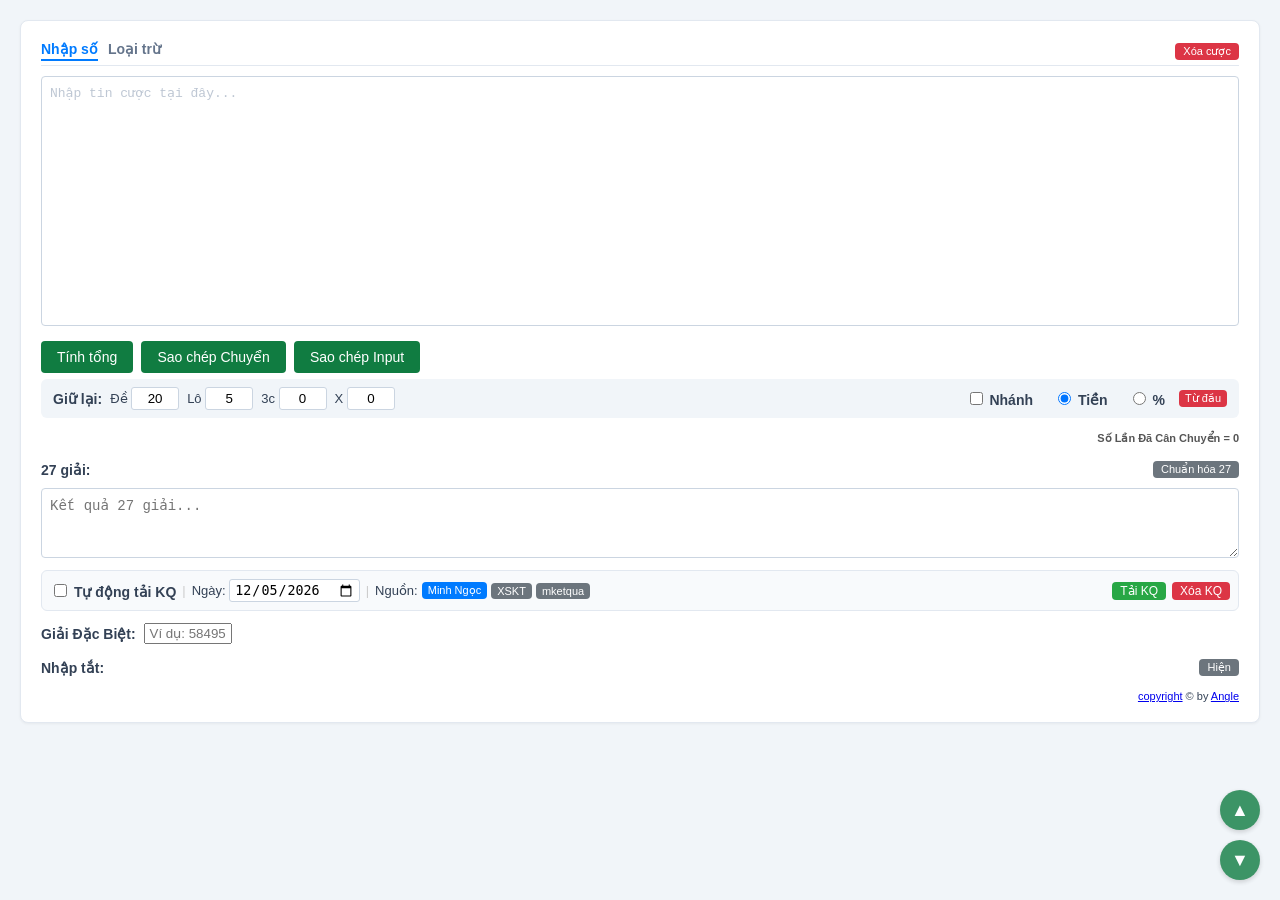
==== index2.html @ 7d64c6e9 "Add files via upload" ====
<!DOCTYPE html>
<html lang="vi">

<head>
  <meta charset="UTF-8">
  <title>☆ Z8™ ☆</title>
  <meta http-equiv="Content-Type" content="text/html; charset=utf-8">
<style>
:root {
  --primary-color: #107c41; /* Excel green */
  --primary-hover: #0b5a2f;
  --danger-color: #dc2626;
  --warning-color: #d97706;
  --success-color: #15803d;
  --bg-color: #f1f5f9;
  --card-bg: #ffffff;
  --border-color: #cbd5e1;
  --text-main: #334155;
  --text-muted: #64748b;
  --shadow: 0 1px 3px rgba(0,0,0,0.05), 0 1px 2px rgba(0,0,0,0.02);
  --card-border: 1px solid #e2e8f0;
}

@media (prefers-color-scheme: dark) {
  :root {
    --bg-color: #0f172a;
    --card-bg: #1e293b;
    --border-color: #334155;
    --text-main: #cbd5e1;
    --text-muted: #94a3b8;
    --primary-color: #22c55e;
    --primary-hover: #16a34a;
    --card-border: 1px solid #334155;
  }
}

button:disabled {
  opacity: 0.4 !important;
  cursor: not-allowed !important;
  pointer-events: none !important;
}

body {
  font-family: -apple-system, BlinkMacSystemFont, "Segoe UI", Roboto, "Helvetica Neue", Arial, sans-serif;
  background-color: var(--bg-color);
  color: var(--text-main);
  margin: 0;
  padding: 10px;
  transition: background-color 0.3s, color 0.3s;
}

@media (prefers-color-scheme: dark) {
  .left-column {
    background: var(--card-bg) !important;
    border-color: var(--border-color) !important;
  }
  .control-row {
    background: #1e293b !important;
    border-color: var(--border-color) !important;
  }
  .crawler-controls {
    background: #1e293b !important;
    border-color: var(--border-color) !important;
  }
  .results-top, .result-section, .bottom-layout {
    background: var(--card-bg) !important;
    border-color: var(--border-color) !important;
  }
  .results-top h3, .result-section h3, .modal-header, .modal-footer, .config-tabs {
    border-bottom-color: var(--border-color) !important;
    border-top-color: var(--border-color) !important;
  }
  th {
    background-color: #334155 !important;
    color: #cbd5e1 !important;
  }
  textarea, #numbers, #excludeInput, #excludeSummaryDisplay {
    background-color: #0f172a !important;
    color: #cbd5e1 !important;
    border-color: var(--border-color) !important;
  }
  .modal-content {
    background-color: var(--card-bg) !important;
    border-color: var(--border-color) !important;
  }
}

/* Mobile Tab buttons */
.mobile-nav-tabs {
  display: none;
  background: var(--card-bg);
  border: var(--card-border);
  border-radius: 8px;
  margin-bottom: 12px;
  overflow: hidden;
  box-shadow: var(--shadow);
}
.mobile-tab-btn {
  flex: 1;
  padding: 12px 6px;
  font-size: 13px;
  font-weight: bold;
  background: transparent;
  color: var(--text-muted);
  border: none;
  border-bottom: 2px solid transparent;
  border-radius: 0;
  cursor: pointer;
  transition: all 0.2s;
  text-align: center;
}
.mobile-tab-btn.active {
  color: var(--primary-color);
  border-bottom-color: var(--primary-color);
  background-color: rgba(16, 124, 65, 0.05);
}

@media (max-width: 1023px) {
  .mobile-nav-tabs {
    display: flex;
  }
  .main-layout {
    flex-direction: column;
    gap: 12px;
  }
  .left-column.hidden, .right-column.hidden {
    display: none !important;
  }
  .left-column, .right-column {
    display: flex !important;
    width: 100% !important;
    box-sizing: border-box;
  }
  .results-grid {
    grid-template-columns: 1fr !important;
  }
}
@media (min-width: 1024px) {
  .left-column, .right-column {
    display: flex !important;
  }
}

.app-container {
  max-width: 1250px;
  margin: 0 auto;
  padding: 10px;
  display: flex;
  flex-direction: column;
  gap: 20px;
}

.main-layout {
  display: flex;
  flex-direction: row;
  gap: 20px;
}

.left-column {
  flex: 1;
  display: flex;
  flex-direction: column;
  gap: 15px;
  background: var(--card-bg);
  padding: 20px;
  border-radius: 8px;
  border: 1px solid #e2e8f0;
  box-shadow: 0 1px 3px rgba(0,0,0,0.05);
}

.right-column {
  flex: 1.2;
  display: flex;
  flex-direction: column;
  gap: 15px;
}

.input-section {
  display: flex;
  flex-direction: column;
  gap: 6px;
}

.input-section label {
  font-weight: 600;
  font-size: 14px;
}

textarea {
  width: 100%;
  box-sizing: border-box;
  font-family: "Courier New", Courier, monospace;
  font-size: 14px;
  padding: 8px;
  border: 1px solid var(--border-color);
  border-radius: 4px;
  resize: vertical;
}

#numbers {
  height: 250px;
}

#shortcuts {
  height: 90px;
}

#twentySevenNumbers {
  height: 70px;
}

.button-group {
  display: flex;
  flex-wrap: wrap;
  gap: 8px;
}

button {
  background-color: var(--primary-color);
  color: #fff;
  border: none;
  padding: 8px 16px;
  font-size: 14px;
  font-weight: 500;
  border-radius: 4px;
  cursor: pointer;
  transition: background-color 0.2s;
}

button:hover {
  background-color: var(--primary-hover);
}

.control-row {
  display: flex;
  align-items: center;
  flex-wrap: wrap;
  gap: 8px;
  font-size: 13px;
  background: #f1f5f9;
  padding: 8px 12px;
  border-radius: 6px;
}

.control-row input[type="text"] {
  width: 40px;
  text-align: center;
  padding: 3px;
  border: 1px solid var(--border-color);
  border-radius: 3px;
}

.crawler-controls {
  display: flex;
  align-items: center;
  flex-wrap: wrap;
  gap: 8px;
  font-size: 13px;
  background: #f8fafc;
  padding: 8px;
  border: 1px solid #e2e8f0;
  border-radius: 6px;
  margin-top: 6px;
  width: 100%;
  box-sizing: border-box;
}

.crawler-controls select, .crawler-controls input[type="date"] {
  padding: 2px 4px;
  border: 1px solid var(--border-color);
  border-radius: 3px;
}

.results-top {
  background: var(--card-bg);
  border-radius: 8px;
  border: 1px solid #e2e8f0;
  box-shadow: 0 1px 3px rgba(0,0,0,0.05);
  padding: 15px 20px;
}

.results-top h3 {
  margin-top: 0;
  margin-bottom: 8px;
  font-size: 15px;
  border-bottom: 1px solid #e2e8f0;
  padding-bottom: 4px;
}

.results-grid {
  display: grid;
  grid-template-columns: repeat(3, 1fr);
  gap: 15px;
  align-items: start;
}

.result-section {
  background: var(--card-bg);
  border-radius: 8px;
  border: 1px solid #e2e8f0;
  box-shadow: 0 1px 3px rgba(0,0,0,0.05);
  padding: 15px;
  height: auto;
  display: flex;
  flex-direction: column;
}

.result-section h3 {
  margin-top: 0;
  margin-bottom: 8px;
  font-size: 15px;
  border-bottom: 1px solid #e2e8f0;
  padding-bottom: 4px;
}

.details-list {
  list-style: none;
  padding: 0;
  margin: 0;
  font-size: 13px;
  max-height: 400px;
  overflow-y: auto;
}

.details-list li {
  padding: 4px 0;
  border-bottom: 1px dotted #e2e8f0;
}

.bottom-layout {
  background: var(--card-bg);
  border-radius: 8px;
  border: 1px solid #e2e8f0;
  box-shadow: 0 1px 3px rgba(0,0,0,0.05);
  padding: 20px;
  display: flex;
  flex-direction: column;
  align-items: center;
  gap: 12px;
}

table {
  border-collapse: collapse;
  width: 100%;
  max-width: 650px;
  font-size: 14px;
}

th, td {
  border: 1px solid #cbd5e1;
  padding: 6px 10px;
  text-align: center;
}

th {
  background-color: #f1f5f9;
  font-weight: 600;
}

td input[type="text"] {
  width: 70px;
  text-align: center;
  padding: 3px;
  border: 1px solid var(--border-color);
  border-radius: 3px;
}

.matching-number {
  color: var(--danger-color) !important;
  font-weight: bold !important;
}

.hidden {
  display: none !important;
}
#numbers:empty:before {
  content: "Nhập tin cược tại đây...";
  color: #94a3b8;
  opacity: 0.6;
  white-space: pre-wrap;
}
#excludeInput:empty:before {
  content: "Ví dụ nhập loại trừ:\AĐề 56, dau2\ALô 54,12\A3c 564.231";
  color: #f43f5e;
  opacity: 0.6;
  white-space: pre-wrap;
}
.highlight-green {
  color: #16a34a !important;
  font-weight: bold !important;
  background-color: #f0fdf4 !important;
  padding: 0 4px;
  border-radius: 4px;
  border: 1px solid #bbf7d0;
}

/* Modal configuration */
.modal {
  position: fixed;
  z-index: 100;
  left: 0;
  top: 0;
  width: 100%;
  height: 100%;
  background-color: rgba(0,0,0,0.4);
  display: flex;
  align-items: center;
  justify-content: center;
}

.modal-content {
  background-color: #fff;
  padding: 20px;
  border-radius: 8px;
  box-shadow: 0 10px 25px rgba(0,0,0,0.1);
  width: 90%;
  max-width: 550px;
  display: flex;
  flex-direction: column;
}

.modal-header {
  display: flex;
  justify-content: space-between;
  align-items: center;
  border-bottom: 1px solid #e2e8f0;
  padding-bottom: 10px;
  margin-bottom: 15px;
}

.modal-footer {
  border-top: 1px solid #e2e8f0;
  padding-top: 10px;
  margin-top: 15px;
  display: flex;
  justify-content: flex-end;
}

.config-tabs {
  display: flex;
  border-bottom: 1px solid #e2e8f0;
  margin-bottom: 15px;
}

.config-tab {
  flex: 1;
  padding: 10px;
  text-align: center;
  cursor: pointer;
  font-weight: 600;
  border-bottom: 2px solid transparent;
  color: var(--text-muted);
}

.config-tab.active {
  border-bottom-color: var(--primary-color);
  color: var(--primary-color);
}

.config-grid {
  display: grid;
  grid-template-columns: 1fr 1fr;
  gap: 15px;
}

.config-section {
  background: #f8fafc;
  padding: 12px;
  border: 1px solid #e2e8f0;
  border-radius: 6px;
}

.config-section h4 {
  margin-top: 0;
  margin-bottom: 10px;
  border-bottom: 1px solid #e2e8f0;
  padding-bottom: 4px;
  font-size: 14px;
}

.config-row {
  display: flex;
  justify-content: space-between;
  align-items: center;
  margin-bottom: 8px;
}

.config-row label {
  font-size: 12px;
}

.config-row input {
  width: 60px;
  text-align: center;
  padding: 3px;
  border: 1px solid var(--border-color);
  border-radius: 3px;
}

@media (max-width: 950px) {
  .main-layout {
    flex-direction: column;
  }
  .results-grid {
    grid-template-columns: 1fr;
  }
  .result-section {
    min-height: auto;
  }
}
.scroll-btn-container {
  position: fixed;
  bottom: 20px;
  right: 20px;
  display: flex;
  flex-direction: column;
  gap: 10px;
  z-index: 99;
}

.scroll-btn {
  width: 40px;
  height: 40px;
  border-radius: 50%;
  background-color: var(--primary-color);
  color: white;
  border: none;
  font-size: 18px;
  font-weight: bold;
  cursor: pointer;
  box-shadow: 0 2px 5px rgba(0,0,0,0.2);
  display: flex;
  align-items: center;
  justify-content: center;
  opacity: 0.8;
  transition: opacity 0.2s;
}

.scroll-btn:hover {
  opacity: 1;
  background-color: var(--primary-hover);
}
</style>
  
</head>

<body>
  <div class="app-container">
    <!-- Mobile Tab Navigation (Only visible on screens < 1024px) -->
    <div class="mobile-nav-tabs">
      <button type="button" id="mobileTabBtnInput" class="mobile-tab-btn active">
        📝 Nhập liệu & KQXS
      </button>
      <button type="button" id="mobileTabBtnReport" class="mobile-tab-btn">
        📊 Kết quả & Báo cáo
      </button>
    </div>

    <div class="main-layout">
      <!-- Cột bên trái: Nhập liệu và cấu hình -->
      <div class="left-column" id="leftColumn">
        <div class="input-section">
          <div style="display: flex; justify-content: space-between; align-items: center; margin-bottom: 4px; border-bottom: 1px solid #e2e8f0; padding-bottom: 4px; select-none;">
            <div style="display: flex; gap: 10px;">
              <span id="tabInputMain" style="font-weight: 600; font-size: 14px; cursor: pointer; border-bottom: 2px solid #007bff; color: #007bff; padding-bottom: 2px;">Nhập số</span>
              <span id="tabInputExclude" style="font-weight: 600; font-size: 14px; cursor: pointer; border-bottom: 2px solid transparent; color: #64748b; padding-bottom: 2px;">Loại trừ</span>
            </div>
            <button id="btnClearBetInput" style="background-color: #dc3545; color: white; padding: 2px 8px; font-size: 11px; border: none; border-radius: 4px; cursor: pointer; transition: background 0.2s;">Xóa cược</button>
          </div>
          <div 
            id="numbers" 
            contenteditable="true" 
            style="width: 100%; min-height: 140px; max-height: 250px; box-sizing: border-box; font-family: 'Courier New', Courier, monospace; font-size: 13px; padding: 8px; border: 1px solid #cbd5e1; background-color: #ffffff; border-radius: 4px; overflow-y: auto; white-space: pre-wrap; word-break: break-all; outline: none;"
          ></div>
          


          <div id="excludeContainer" class="hidden" style="display: flex; gap: 8px; width: 100%;">
            <div 
              id="excludeInput" 
              contenteditable="true"
              style="flex: 1 1 50%; min-width: 0; height: 250px; box-sizing: border-box; font-family: 'Courier New', Courier, monospace; font-size: 13px; padding: 8px; border: 1px solid #fca5a5; background-color: #fff1f2; border-radius: 4px; overflow-y: auto; whitespace-pre-wrap; word-break: break-all; outline: none;"
            ></div>
            <div 
              id="excludeSummaryDisplay" 
              style="flex: 1 1 50%; min-width: 0; height: 250px; box-sizing: border-box; font-family: -apple-system, BlinkMacSystemFont, 'Segoe UI', Roboto, sans-serif; font-size: 12px; padding: 8px; border: 1px solid #fecdd3; background-color: #ffffff; border-radius: 4px; overflow-y: auto;"
            >
              <!-- Dynamically populated excluded summary by category -->
            </div>
          </div>
        </div>

        <div class="input-section">
          <div class="button-group">
            <button id="calculateButton">Tính tổng</button>
            <button id="copyButton">Sao chép Chuyển</button>
            <button id="copyInputListButton">Sao chép Input</button>
          </div>
          <div class="control-row">
            <label style="font-weight: bold;">Giữ lại: </label>
            <span>Đề <input type="text" id="retainDe" value="20" inputmode="decimal"></span>
            <span>Lô <input type="text" id="retainLo" value="5" inputmode="decimal"></span>
            <span>3c <input type="text" id="retain3c" value="0" inputmode="decimal"></span>
            <span>X <input type="text" id="retainX" value="0" inputmode="decimal"></span>
            <span class="hidden">3cL <input type="text" id="retain3cL" value="0" inputmode="decimal"></span>
            <div style="margin-left: auto; display: flex; align-items: center; gap: 8px;">
              <label style="padding: 2px 6px; cursor: pointer; font-weight: bold;"><input type="checkbox" id="retainUseBranch"> <span id="retainBranchCheckboxLabel">Nhánh</span></label>
              <label style="padding: 2px 6px; cursor: pointer;"><input type="radio" name="retainType" id="retainTypeMoney" value="money" checked> Tiền</label>
              <label style="padding: 2px 6px; cursor: pointer;"><input type="radio" name="retainType" id="retainTypePercentage" value="percentage"> %</label>
              <button id="btnResetBalance" style="padding: 2px 6px; font-size: 11px; background-color: #dc3545; color: white;">Từ đầu</button>
            </div>
          </div>
          <div class="control-row" id="retainBranchInputsContainer" style="display: none; border-top: 1px dashed #ccc; padding-top: 4px; margin-top: 4px;">
            <label style="font-weight: bold; color: #b45309;">Nhánh: </label>
            <span><span id="lblBranchDe">Nh.Đ</span> <input type="text" id="retainBranchDe" value="0" inputmode="decimal" style="width: 55px; text-align: center;"></span>
            <span><span id="lblBranchLo">Nh.L</span> <input type="text" id="retainBranchLo" value="0" inputmode="decimal" style="width: 55px; text-align: center;"></span>
            <span><span id="lblBranch3c">Nh.3c</span> <input type="text" id="retainBranch3c" value="0" inputmode="decimal" style="width: 55px; text-align: center;"></span>
            <span><span id="lblBranchX">Nh.X</span> <input type="text" id="retainBranchX" value="0" inputmode="decimal" style="width: 55px; text-align: center;"></span>
            <span class="hidden"><span id="lblBranch3cL">Nh.3cL</span> <input type="text" id="retainBranch3cL" value="0" inputmode="decimal" style="width: 55px; text-align: center;"></span>
          </div>
          <div style="margin-top: 4px; text-align: right;">
            <span id="balanceCounterLabel" style="font-size: 11px; font-weight: bold; color: #555;">Số Lần Đã Cân Chuyển = 0</span>
          </div>
        </div>
        
        <div class="input-section">
          <div style="display: flex; justify-content: space-between; align-items: center; margin-bottom: 4px;">
            <label for="twentySevenNumbers" style="font-weight: 600; font-size: 14px;">27 giải:</label>
            <button id="normalizeButton" style="background-color: #6c757d; color: white; padding: 2px 8px; font-size: 11px; border: none; border-radius: 4px; cursor: pointer; transition: background 0.2s;">Chuẩn hóa 27</button>
          </div>
          <textarea id="twentySevenNumbers" rows="3" placeholder="Kết quả 27 giải..."></textarea>
          <div class="crawler-controls" style="display: flex; align-items: center; gap: 6px; flex-wrap: wrap;">
            <label><input type="checkbox" id="autoFetchToggle"> Tự động tải KQ</label>
            <span style="color: #ccc;">|</span>
            <span>Ngày: <input type="date" id="resultDateInput"></span>
            <span style="color: #ccc;">|</span>
            <span style="display: inline-flex; align-items: center; gap: 4px;">
              Nguồn: 
              <button type="button" id="btnSourceMinhNgoc" style="padding: 2px 6px; font-size: 11px; border: none; border-radius: 4px; color: white; cursor: pointer;">Minh Ngọc</button>
              <button type="button" id="btnSourceXSKT" style="padding: 2px 6px; font-size: 11px; border: none; border-radius: 4px; color: white; cursor: pointer;">XSKT</button>
              <button type="button" id="btnSourceMKetqua" style="padding: 2px 6px; font-size: 11px; border: none; border-radius: 4px; color: white; cursor: pointer;">mketqua</button>
              <select id="crawlerSource" class="hidden">
                <option value="minhngoc">Minh Ngọc</option>
                <option value="xskt">XSKT.com.vn</option>
                <option value="mketqua">mketqua.net</option>
              </select>
            </span>
            <button id="btnFetchResults" style="padding: 2px 8px; font-size: 12px; margin-left: auto; background-color: #28a745; color: white; border: none; border-radius: 4px; cursor: pointer;">Tải KQ</button>
            <button type="button" id="btnClearResults" style="padding: 2px 8px; font-size: 12px; background-color: #dc3545; color: white; border: none; border-radius: 4px; cursor: pointer;">Xóa KQ</button>
            <span id="autoResultStatus" style="font-size: 11px; font-weight: bold; display: none;"></span>
          </div>
          <div style="margin-top: 6px; display: flex; align-items: center; gap: 8px; font-size: 13px;">
            <label for="specialPrizeInput" style="font-weight: bold;">Giải Đặc Biệt: </label>
            <input type="text" id="specialPrizeInput" style="width: 80px; text-align: center;" placeholder="Ví dụ: 58495">
          </div>
          <div id="twoDigitBoardContainer" class="hidden" style="margin-top: 10px;">
            <label id="lbl27Giai" style="font-size: 12px; font-weight: bold; display: block; margin-bottom: 4px;"></label>
            <div id="twoDigitBoard" style="display: flex; flex-wrap: wrap; gap: 4px; padding: 8px; background: #f8fafc; border: 1px solid #e2e8f0; border-radius: 4px;"></div>
          </div>
        </div>

        <div class="input-section">
          <div style="display: flex; justify-content: space-between; align-items: center; margin-bottom: 4px;">
            <label style="font-weight: 600; font-size: 14px;"><a href="nhaptat.html" style="color: inherit; text-decoration: none;">Nhập tắt:</a></label>
            <button id="btnToggleShortcuts" style="padding: 2px 8px; font-size: 11px; background-color: #6c757d; color: white; border: none; border-radius: 4px; cursor: pointer; transition: background 0.2s;">Hiện</button>
          </div>
          <textarea name="shortcuts" rows="3" id="shortcuts" class="hidden" placeholder="Cấu hình phím tắt..."></textarea>
          <p style="font-size: 11px; margin: 4px 0 0 0; text-align: right;"><a href="dothuong.html">copyright</a> © by <a href="ex.html">Angle</a></p>
        </div>
      </div>

      <!-- Cột bên phải: Hiển thị kết quả tính toán -->
      <div class="right-column" id="rightColumn">
        <div class="results-grid">
          <!-- Kết quả Card -->
          <div class="result-section">
            <h3 onclick="toggleCardDetail('result')" style="cursor: pointer; display: flex; align-items: center; justify-content: space-between; margin-top: 0; font-size: 15px; border-bottom: 1px solid #e2e8f0; padding-bottom: 4px; user-select: none;">
              <span>Kết quả:</span>
              <button id="toggleBtn-result" style="padding: 2px 6px; font-size: 11px; background: #6c757d; border: none; border-radius: 3px; color: white;">Ẩn</button>
            </h3>
            <div style="font-size: 12px; margin-bottom: 8px;">
              <div id="numResults" style="background: #f8fafc; border: 1px solid #e2e8f0; border-radius: 4px; padding: 6px; margin-bottom: 4px;">
                <div style="color: #94a3b8; font-size: 12px; font-weight: 600;">0 con</div>
              </div>
              <div style="background: #f8fafc; border: 1px solid #e2e8f0; border-radius: 4px; padding: 6px; display: flex; justify-content: space-between;">
                <strong>Tổng:</strong> <span id="totalSum" class="red-text" style="font-weight: bold;">0</span>
              </div>
            </div>
            <div id="wrapper-result" style="max-height: 340px; overflow-y: auto; display: none;">
              <div id="result" style="font-size: 13px;"></div>
            </div>
          </div>
          
          <!-- Chuyển Card -->
          <div class="result-section">
            <h3 onclick="toggleCardDetail('modifiedResult')" style="cursor: pointer; display: flex; align-items: center; justify-content: space-between; margin-top: 0; font-size: 15px; border-bottom: 1px solid #e2e8f0; padding-bottom: 4px; user-select: none;">
              <span id="transferHeaderTitle">Chuyển 1:</span>
              <button id="toggleBtn-modifiedResult" style="padding: 2px 6px; font-size: 11px; background: #6c757d; border: none; border-radius: 3px; color: white;">Ẩn</button>
            </h3>
            <div style="font-size: 12px; margin-bottom: 8px;">
              <div id="modifiedNumResults" style="background: #f8fafc; border: 1px solid #e2e8f0; border-radius: 4px; padding: 6px; margin-bottom: 4px;">
                <div style="color: #94a3b8; font-size: 12px; font-weight: 600;">0 con</div>
              </div>
              <div style="background: #f8fafc; border: 1px solid #e2e8f0; border-radius: 4px; padding: 6px; display: flex; justify-content: space-between;">
                <strong>Tổng:</strong> <span id="modifiedTotalSum" class="red-text" style="font-weight: bold;">0</span>
              </div>
            </div>
            <div id="transferStepsContainer" style="margin-bottom: 10px; display: none;">
              <div id="transferStepsTabHeaders" style="display: flex; flex-wrap: wrap; gap: 6px; margin-bottom: 8px;"></div>
              <div id="transferStepsTabContent" style="font-size: 11.5px; background-color: #f8fafc; padding: 6px; border: 1px solid #cbd5e1; border-radius: 4px; height: 220px; overflow-y: auto; font-family: sans-serif; line-height: 1.4; box-sizing: border-box; user-select: text; -webkit-user-select: text; word-break: break-all;"></div>
            </div>
            <div id="wrapper-modifiedResult" style="max-height: 340px; overflow-y: auto; display: none;">
              <div id="modifiedResult" style="font-size: 13px;"></div>
              <div id="totalSum3" style="font-size: 11px; margin-top: 8px; color: #666;"></div>
            </div>
          </div>

          <!-- Chi tiết Card -->
          <div class="result-section">
            <h3 onclick="toggleCardDetail('inputList')" style="cursor: pointer; display: flex; align-items: center; justify-content: space-between; margin-top: 0; font-size: 15px; border-bottom: 1px solid #e2e8f0; padding-bottom: 4px; user-select: none;">
              <span>Chi tiết:</span>
              <button id="toggleBtn-inputList" style="padding: 2px 6px; font-size: 11px; background: #6c757d; border: none; border-radius: 3px; color: white;">Ẩn</button>
            </h3>
            <div style="font-size: 12px; margin-bottom: 8px;">
              <div id="inputListCount" style="background: #f8fafc; border: 1px solid #e2e8f0; border-radius: 4px; padding: 6px; margin-bottom: 4px;">
                <div style="color: #94a3b8; font-size: 12px; font-weight: 600;">0 con</div>
              </div>
              <div style="background: #f8fafc; border: 1px solid #e2e8f0; border-radius: 4px; padding: 6px; display: flex; justify-content: space-between;">
                <strong>Tổng:</strong> <span id="inputTotalSum" class="red-text" style="font-weight: bold;">0</span>
              </div>
            </div>
            <div id="wrapper-inputList" style="max-height: 340px; overflow-y: auto; display: none;">
              <ul id="inputList" class="details-list"></ul>
            </div>
          </div>
        </div>
    <!-- Phần báo cáo ở dưới cùng -->
    <div class="bottom-layout">
      <div style="font-size: 14px; user-select: none; display: flex; align-items: center; justify-content: space-between; width: 100%; max-width: 650px; margin-bottom: 8px; flex-wrap: wrap; gap: 8px;">
        <div style="display: flex; align-items: center; gap: 6px;">

          <button id="tabThau" style="padding: 4px 12px; font-weight: bold; border-radius: 4px;">📊 Thầu</button>
          <button id="tabChuyen" style="padding: 4px 12px; border-radius: 4px;">🔄 Chuyển</button>
          <button id="tabGiulai" style="padding: 4px 12px; border-radius: 4px;">🔒 Giữ lại</button>
        </div>
        <div style="display: flex; align-items: center; gap: 6px;">
          <button id="btnCopyTextReport" style="padding: 4px 12px; background-color: #28a745; color: white; border: none; border-radius: 4px; font-size: 13px; cursor: pointer;">📋 Copy báo cáo</button>

          <button id="btnPriceConfig" style="padding: 4px 12px; background-color: #007bff; color: white; border: none; border-radius: 4px; font-size: 13px; cursor: pointer;">⚙️ Cấu hình giá</button>
        </div>
      </div>
    <table width="611" border="1">
      <tr>
      <td width="77" align="center">&nbsp;</td>
      <td width="103">Cược</td>
      <td width="115">Tiền</td>
      <td width="113">Tiền Trúng</td>
      <td width="169">Trúng</td>
    </tr>
    <tr>
      <td height="27" align="center"><p>Đ</p></td>
      <td><input type="text" id="input1" value="0" onfocus="clearDefaultValue(this)" onblur="restoreDefaultValue(this)"  oninput="calculateResult(1)" /></td>
      <td><span id="result1"></span></td>
      <td><span id="bonusResult1"></span></td>
      <td><input type="text" id="bonus1" value="0" onfocus="clearDefaultValue(this)" onblur="restoreDefaultValue(this)"  oninput="calculateResult(1)" /></td>
    </tr>
    <tr>
      <td align="center">L</td>
      <td><input type="text" id="input2" value="0" onfocus="clearDefaultValue(this)" onblur="restoreDefaultValue(this)"   oninput="calculateResult(2)" /></td>
      <td><span id="result2"></span></td>
      <td><span id="bonusResult2"></span></td>
      <td><input type="text" id="bonus2" value="0" onfocus="clearDefaultValue(this)" onblur="restoreDefaultValue(this)"  oninput="calculateResult(2)" /></td>
    </tr>
    <tr>
      <td align="center">X</td>
      <td><input type="text" id="input3" value="0" onfocus="clearDefaultValue(this)" onblur="restoreDefaultValue(this)"  oninput="calculateResult(3)" /></td>
      <td><span id="result3"></span></td>
      <td><span id="bonusResult3"></span></td>
      <td><input type="text" id="bonus3" value="0" onfocus="clearDefaultValue(this)" onblur="restoreDefaultValue(this)"  oninput="calculateResult(3)" /></td>
    </tr>
    <tr>
      <td align="center">C</td>
      <td><input type="text" id="input4" value="0" onfocus="clearDefaultValue(this)" onblur="restoreDefaultValue(this)"  oninput="calculateResult(4)" /></td>
      <td><span id="result4"></span></td>
      <td><span id="bonusResult4"></span></td>
      <td><input type="text" id="bonus4" value="0" onfocus="clearDefaultValue(this)" onblur="restoreDefaultValue(this)"  oninput="calculateResult(4)" /></td>
    </tr>
    <tr>
      <td align="center">Thầu</td>
      <td>&nbsp;</td>
      <td><span id="total"></span></td>
      <td><span id="bonusTotal"></span></td>
      <td>&nbsp;</td>
    </tr>
    <tr>
      <td align="center">Tổng thanh toán</td>
      <td>&nbsp;</td>
      <td colspan="2"><span id="finalResult"></span></td>
      <td>&nbsp;</td>
    </tr>
  </table>

  <p>&nbsp;</p>
  <div style="display: flex; gap: 15px; align-items: center; justify-content: flex-start; margin-bottom: 10px;">
    <div style="display: flex; align-items: center; gap: 4px;">
      <label for="percentage1" style="font-weight: bold;">Đ:</label>
      <input type="text" id="percentage1" value="0" style="width: 60px; text-align: center; border: 1px solid #cbd5e1; border-radius: 4px; padding: 4px;" onfocus="clearDefaultValue(this)" onblur="restoreDefaultValue(this)" oninput="calculateResult(1)" />
    </div>
    <div style="display: flex; align-items: center; gap: 4px;">
      <label for="percentage2" style="font-weight: bold;">L:</label>
      <input type="text" id="percentage2" value="0" style="width: 60px; text-align: center; border: 1px solid #cbd5e1; border-radius: 4px; padding: 4px;" onfocus="clearDefaultValue(this)" onblur="restoreDefaultValue(this)"  oninput="calculateResult(2)" />
    </div>
    <div style="display: flex; align-items: center; gap: 4px;">
      <label for="percentage3" style="font-weight: bold;">X:</label>
      <input type="text" id="percentage3" value="0" style="width: 60px; text-align: center; border: 1px solid #cbd5e1; border-radius: 4px; padding: 4px;" onfocus="clearDefaultValue(this)" onblur="restoreDefaultValue(this)"  oninput="calculateResult(3)" />
    </div>
    <div style="display: flex; align-items: center; gap: 4px;">
      <label for="percentage4" style="font-weight: bold;">C:</label>
      <input type="text" id="percentage4" value="0" style="width: 60px; text-align: center; border: 1px solid #cbd5e1; border-radius: 4px; padding: 4px;" onfocus="clearDefaultValue(this)" onblur="restoreDefaultValue(this)"  oninput="calculateResult(4)" />
    </div>
  </div>
  </div>
  </div>
</div>
  <!-- Modal Cấu hình giá -->
  <div id="modalPriceConfig" class="modal hidden">
    <div class="modal-content">
      <div class="modal-header">
        <h3 style="margin: 0;">⚙️ Cấu Hình Giá & Hoa Hồng</h3>
        <span id="btnClosePriceConfig" style="cursor: pointer; font-size: 24px; font-weight: bold;">&times;</span>
      </div>
      <div class="config-tabs">
        <div id="configTabThau" class="config-tab active">📊 Cấu hình Thầu</div>
        <div id="configTabChuyen" class="config-tab">🔄 Cấu hình Chuyển</div>
      </div>
      <div style="text-align: right; margin-bottom: 10px;">
        <a href="#" id="btnResetRates" style="font-size: 12px; color: #007bff; text-decoration: none;">Khôi phục mặc định</a>
      </div>
      <div class="config-grid">
        <!-- Số Đề settings -->
        <div class="config-section">
          <h4>🔴 Số Đề</h4>
          <div class="config-row">
            <label>Giá gốc (%)</label>
            <input type="text" id="rateDeComm" value="82">
          </div>
          <div class="config-row">
            <label>Thưởng (1 ăn...)</label>
            <input type="text" id="rateDePayout" value="80">
          </div>
        </div>
        <!-- Đánh Lô settings -->
        <div class="config-section">
          <h4>🔵 Đánh Lô</h4>
          <div class="config-row">
            <label>Vốn 1 điểm (đ)</label>
            <input type="text" id="rateLoCost" value="2165">
          </div>
          <div class="config-row">
            <label>Thưởng 1 điểm (đ)</label>
            <input type="text" id="rateLoPayout" value="80">
          </div>
        </div>
        <!-- Lô Xiên settings -->
        <div class="config-section" style="grid-column: span 2;">
          <h4>🟢 Lô Xiên (Xiên 2, 3, 4)</h4>
          <div class="config-row" style="justify-content: flex-start; gap: 20px;">
            <label>Giá gốc (%)</label>
            <input type="text" id="rateXienComm" value="65">
          </div>
          <div style="display: flex; gap: 10px; margin-top: 10px;">
            <div style="flex: 1; text-align: center;">
              <span style="font-size: 10px; display: block;">Xiên 2</span>
              <input type="text" id="rateXien2Payout" value="11" style="width: 50px;">
            </div>
            <div style="flex: 1; text-align: center;">
              <span style="font-size: 10px; display: block;">Xiên 3</span>
              <input type="text" id="rateXien3Payout" value="45" style="width: 50px;">
            </div>
            <div style="flex: 1; text-align: center;">
              <span style="font-size: 10px; display: block;">Xiên 4</span>
              <input type="text" id="rateXien4Payout" value="140" style="width: 50px;">
            </div>
          </div>
        </div>
        <!-- 3 Càng settings -->
        <div class="config-section" style="grid-column: span 2;">
          <h4>🟣 Ba Càng Đề & Lô</h4>
          <div style="display: flex; gap: 15px; margin-bottom: 10px;">
            <div style="flex: 1; display: flex; justify-content: space-between; align-items: center;">
              <label style="font-size: 12px;">3C Đề Gốc (%)</label>
              <input type="text" id="rate3CComm" value="75" style="width: 60px;">
            </div>
            <div style="flex: 1; display: flex; justify-content: space-between; align-items: center;">
              <label style="font-size: 12px;">3C Đề (1 ăn...)</label>
              <input type="text" id="rate3CPayout" value="400" style="width: 60px;">
            </div>
          </div>
          <div style="display: flex; gap: 10px;">
            <div style="flex: 1; text-align: center;">
              <span style="font-size: 10px; display: block;">Áp Má</span>
              <input type="text" id="rate3CApMa" value="5" style="width: 50px;">
            </div>
            <div style="flex: 1; text-align: center; display: none;">
              <span style="font-size: 10px; display: block;">3C Lô Gốc (%)</span>
              <input type="text" id="rate3CLoCost" value="75" style="width: 50px;">
            </div>
            <div style="flex: 1; text-align: center; display: none;">
              <span style="font-size: 10px; display: block;">3C Lô (1 ăn...)</span>
              <input type="text" id="rate3CLoPayout" value="20" style="width: 50px;">
            </div>
          </div>
        </div>
      </div>
      <div class="modal-footer">
        <button id="btnClosePriceConfigBtn" style="padding: 6px 15px; cursor: pointer;">Xác nhận</button>
      </div>
    </div>
  </div>

  <script>
window.onerror = function(message, source, lineno, colno, error) {
  alert("LỖI JS: " + message + "\nTại: " + source + ":" + lineno + ":" + colno + "\nStack: " + (error ? error.stack : "N/A"));
  return false;
};

// Debounce utility
function debounce(func, wait) {
  let timeout;
  return function executedFunction(...args) {
    const later = () => {
      clearTimeout(timeout);
      func(...args);
    };
    clearTimeout(timeout);
    timeout = setTimeout(later, wait);
  };
}

// Debounced versions of heavy functions
const debouncedCalculateSum = debounce(() => calculateSum(), 300);
const debouncedSaveAppState = debounce(() => saveAppState(), 300);

// Phân giải viết tắt mặc định từ thau_lode.html / index.html
const shorthands = {
  "k": "00.11.22.33.44.55.66.77.88.99",
  "kl": "050.161.272.383.494",
  "apkep": "010.121.232.343.454.565.676.787.898",
  "kepam": "070.141.292.363.585",
  "t0": "00.19.28.37.46.55.64.73.82.91",
  "t1": "01.29.38.47.56.65.74.83.92.10",
  "t2": "02.11.20.39.48.57.66.75.84.93",
  "t3": "03.121.30.49.58.676.85.94",
  "t4": "04.13.22.31.40.59.68.77.86.95",
  "t5": "05.14.232.41.50.69.787.96",
  "t6": "06.15.24.33.42.51.60.79.88.97",
  "t7": "07.16.25.343.52.61.70.89.98",
  "t8": "08.17.26.35.44.53.62.71.80.99",
  "t9": "09.18.27.36.454.63.72.81.90",
  "cham0": "00.010.020.030.040.050.060.070.080.090",
  "cham1": "101.11.121.131.141.151.161.171.181.191",
  "cham2": "202.212.22.232.242.252.262.272.282.292",
  "cham3": "303.313.323.33.343.353.363.373.383.393",
  "cham4": "404.414.424.434.44.454.464.474.484.494",
  "cham5": "505.515.525.535.545.55.565.575.585.595",
  "cham6": "606.616.626.636.646.656.66.676.686.696",
  "cham7": "707.717.727.737.747.757.767.77.787.797",
  "cham8": "808.818.828.838.848.858.868.878.88.898",
  "cham9": "909.919.929.939.949.959.969.979.989.99",
  "cc": "00.22.44.66.88.02.20.04.40.06.60.08.80.242.262.282.464.484.686",
  "cl": "01.03.05.07.09.21.23.25.27.29.41.43.45.47.49.61.63.65.67.69.81.83.85.87.89",
  "lc": "10.12.14.16.18.30.32.34.36.38.50.52.54.56.58.70.72.74.76.78.90.92.94.96.98",
  "ll": "11.33.55.77.99.131.151.171.191.353.373.393.575.595.797",
  "d0": "00.01.02.03.04.05.06.07.08.09",
  "d1": "10.11.12.13.14.15.16.17.18.19",
  "d2": "20.21.22.23.24.25.26.27.28.29",
  "d3": "30.31.32.33.34.35.36.37.38.39",
  "d4": "40.41.42.43.44.45.46.47.48.49",
  "d5": "50.51.52.53.54.55.56.57.58.59",
  "d6": "60.61.62.63.64.65.66.67.68.69",
  "d7": "70.71.72.73.74.75.76.77.78.79",
  "d8": "80.81.82.83.84.85.86.87.88.89",
  "d9": "90.91.92.93.94.95.96.97.98.99",
  "d'0": "00.10.20.30.40.50.60.70.80.90",
  "d'1": "01.11.21.31.41.51.61.71.81.91",
  "d'2": "02.12.22.32.42.52.62.72.82.92",
  "d'3": "03.13.23.33.43.53.63.73.83.93",
  "d'4": "04.14.24.34.44.54.64.74.84.94",
  "d'5": "05.15.25.35.45.55.65.75.85.95",
  "d'6": "06.16.26.36.46.56.66.76.86.96",
  "d'7": "07.17.27.37.47.57.67.77.87.97",
  "d'8": "08.18.28.38.48.58.68.78.88.98",
  "d'9": "09.19.29.39.49.59.69.79.89.99",
  "h05": "050.55.00",
  "h50": "050.55.00",
  "h55": "050.55.00",
  "h00": "050.55.00",
  "h16": "161.66.11",
  "h61": "161.66.11",
  "h66": "161.66.11",
  "h11": "161.66.11",
  "h27": "272.22.77",
  "h72": "272.22.77",
  "h22": "272.22.77",
  "h77": "272.22.77",
  "h38": "383.33.88",
  "h83": "383.33.88",
  "h33": "383.33.88",
  "h88": "383.33.88",
  "h49": "494.44.99",
  "h94": "494.44.99",
  "h44": "494.44.99",
  "h99": "494.44.99",
  "h01": "01.10.06.60.51.15.56.65",
  "h10": "01.10.06.60.51.15.56.65",
  "h06": "01.10.06.60.51.15.56.65",
  "h60": "01.10.06.60.51.15.56.65",
  "h15": "01.10.06.60.51.15.56.65",
  "h51": "01.10.06.60.51.15.56.65",
  "h56": "01.10.06.60.51.15.56.65",
  "h65": "01.10.06.60.51.15.56.65",
  "h02": "02.20.07.70.52.25.57.75",
  "h20": "02.20.07.70.52.25.57.75",
  "h07": "02.20.07.70.52.25.57.75",
  "h70": "02.20.07.70.52.25.57.75",
  "h52": "02.20.07.70.52.25.57.75",
  "h25": "02.20.07.70.52.25.57.75",
  "h57": "02.20.07.70.52.25.57.75",
  "h75": "02.20.07.70.52.25.57.75",
  "h03": "03.30.08.80.53.35.58.85",
  "h30": "03.30.08.80.53.35.58.85",
  "h08": "03.30.08.80.53.35.58.85",
  "h80": "03.30.08.80.53.35.58.85",
  "h53": "03.30.08.80.53.35.58.85",
  "h35": "03.30.08.80.53.35.58.85",
  "h58": "03.30.08.80.53.35.58.85",
  "h85": "03.30.08.80.53.35.58.85",
  "h04": "04.40.09.90.54.45.59.95",
  "h40": "04.40.09.90.54.45.59.95",
  "h09": "04.40.09.90.54.45.59.95",
  "h90": "04.40.09.90.54.45.59.95",
  "h54": "04.40.09.90.54.45.59.95",
  "h45": "04.40.09.90.54.45.59.95",
  "h59": "04.40.09.90.54.45.59.95",
  "h95": "04.40.09.90.54.45.59.95",
  "h12": "121.171.626.676",
  "h21": "121.171.626.676",
  "h17": "121.171.626.676",
  "h71": "121.171.626.676",
  "h62": "121.171.626.676",
  "h26": "121.171.626.676",
  "h67": "121.171.626.676",
  "h76": "121.171.626.676",
  "h13": "131.181.636.686",
  "h31": "131.181.636.686",
  "h18": "131.181.636.686",
  "h81": "131.181.636.686",
  "h63": "131.181.636.686",
  "h36": "131.181.636.686",
  "h68": "131.181.636.686",
  "h86": "131.181.636.686",
  "h14": "141.191.646.696",
  "h41": "141.191.646.696",
  "h19": "141.191.646.696",
  "h91": "141.191.646.696",
  "h64": "141.191.646.696",
  "h46": "141.191.646.696",
  "h69": "141.191.646.696",
  "h96": "141.191.646.696",
  "h23": "232.282.737.787",
  "h32": "232.282.737.787",
  "h28": "232.282.737.787",
  "h82": "232.282.737.787",
  "h73": "232.282.737.787",
  "h37": "232.282.737.787",
  "h78": "232.282.737.787",
  "h87": "232.282.737.787",
  "h24": "242.292.747.797",
  "h42": "242.292.747.797",
  "h29": "242.292.747.797",
  "h92": "242.292.747.797",
  "h74": "242.292.747.797",
  "h47": "242.292.747.797",
  "h79": "242.292.747.797",
  "h97": "242.292.747.797",
  "h34": "343.393.848.898",
  "h43": "343.393.848.898",
  "h39": "343.393.848.898",
  "h93": "343.393.848.898",
  "h84": "343.393.848.898",
  "h48": "343.393.848.898",
  "h89": "343.393.848.898",
  "h98": "343.393.848.898",
  "tongto": "05.06.07.08.09.14.15.16.17.18.23.24.25.26.27.32.33.34.35.36.41.42.43.44.45.50.51.52.53.54.60.61.62.63.69.70.71.72.78.79.80.81.87.88.89.90.96.97.98.99",
  "tongbe": "00.01.02.03.04.10.11.12.13.19.20.21.22.28.29.30.31.37.38.39.40.46.47.48.49.55.56.57.58.59.64.65.66.67.68.73.74.75.76.77.82.83.84.85.86.91.92.93.94.95",
  "tongle": "01.03.05.07.09.10.12.14.16.18.21.23.25.27.29.30.32.34.36.38.41.43.45.47.49.50.52.54.56.58.61.63.65.67.69.70.72.74.76.78.81.83.85.87.89.90.92.94.96.98",
  "tongchan": "00.02.04.06.08.11.13.15.17.19.20.22.24.26.28.31.33.35.37.39.40.42.44.46.48.51.53.55.57.59.60.62.64.66.68.71.73.75.77.79.80.82.84.86.88.91.93.95.97.99",
  "toto": "55.66.77.88.99.565.575.585.595.676.686.696.787.797.898",
  "tobe": "90.91.92.93.94.80.81.82.83.84.70.71.72.73.74.60.61.62.63.64.50.51.52.53.54",
  "beto": "05.06.07.08.09.15.16.17.18.19.25.26.27.28.29.35.36.37.38.39.45.46.47.48.49",
  "bebe": "00.11.22.33.44.01.10.02.20.03.30.04.40.121.131.141.232.242.343",
  "dauto": "50.51.52.53.54.55.56.57.58.59.60.61.62.63.64.65.66.67.68.69.70.71.72.73.74.75.76.77.78.79.80.81.82.83.84.85.86.87.88.89.90.91.92.93.94.95.96.97.98.99",
  "daube": "00.01.02.03.04.05.06.07.08.09.10.11.12.13.14.15.16.17.18.19.20.21.22.23.24.25.26.27.28.29.30.31.32.33.34.35.36.37.38.39.40.41.42.43.44.45.46.47.48.49",
  "daule": "10.11.12.13.14.15.16.17.18.19.30.31.32.33.34.35.36.37.38.39.50.51.52.53.54.55.56.57.58.59.70.71.72.73.74.75.76.77.78.79.90.91.92.93.94.95.96.97.98.99",
  "dauchan": "00.01.02.03.04.05.06.07.08.09.20.21.22.23.24.25.26.27.28.29.40.41.42.43.44.45.46.47.48.49.60.61.62.63.64.65.66.67.68.69.80.81.82.83.84.85.86.87.88.89",
  "ditchan": "00.02.04.06.08.10.12.14.16.18.20.22.24.26.28.30.32.34.36.38.40.42.44.46.48.50.52.54.56.58.60.62.64.66.68.70.72.74.76.78.80.82.84.86.88.90.92.94.96.98",
  "ditle": "01.03.05.07.09.11.13.15.17.19.21.23.25.27.29.31.33.35.37.39.41.43.45.47.49.51.53.55.57.59.61.63.65.67.69.71.73.75.77.79.81.83.85.87.89.91.93.95.97.99",
  "ditbe": "00.01.02.03.04.10.11.12.13.14.20.21.22.23.24.30.31.32.33.34.40.41.42.43.44.50.51.52.53.54.60.61.62.63.64.70.71.72.73.74.80.81.82.83.84.90.91.92.93.94",
  "ditto": "05.06.07.08.09.15.16.17.18.19.25.26.27.28.29.35.36.37.38.39.45.46.47.48.49.55.56.57.58.59.65.66.67.68.69.75.76.77.78.79.85.86.87.88.89.95.96.97.98.99"
};

let balanceState = {
  step: 0,
  deTransfers: {},
  loTransfers: {},
  baCangTransfers: {},
  xienTransfers: {},
  baCangLoTransfers: {},
  deSums: {},
  loSums: {},
  baCangSums: {},
  baCangLoSums: {},
  xienBets: []
};

function normalizeShorthandToken(token) {
  let t = token.trim().toLowerCase().replace(/[’‘ʼ＇`]/g, "'");
  const dauditMatch = t.match(/^daudit(\d)$/);
  if (dauditMatch) {
    const d = dauditMatch[1];
    const dauKey = 'd' + d;
    const ditKey = "d'" + d;
    if (shorthands[dauKey] && shorthands[ditKey]) {
      return shorthands[dauKey] + '.' + shorthands[ditKey];
    }
  }
  const dauMatch = t.match(/^dau(\d)$/);
  if (dauMatch) return 'd' + dauMatch[1];
  const ditMatch = t.match(/^dit(\d)$/);
  if (ditMatch) return "d'" + ditMatch[1];
  const heBoMatch = t.match(/^(he|bo)(\d{1,2})$/);
  if (heBoMatch) {
    let num = heBoMatch[2];
    if (num.length === 1) num = '0' + num;
    return 'h' + num;
  }
  const aliases = {
    'chanle': 'cl',
    'lechan': 'lc',
    'chanchan': 'cc',
    'lele': 'll',
    'dc': 'dauchan',
    'dl': 'daule',
    'dt': 'dauto',
    'db': 'daube',
    'tb': 'tobe',
    'tt': 'toto',
    'bt': 'beto',
    'bb': 'bebe',
    'tc': 'tongchan',
    'tl': 'tongle',
    'chan': 'ditchan',
    'le': 'ditle'
  };
  return aliases[t] || t;
}

function resolveShorthands(numbersString) {
  let s = numbersString;
  const shortcutsInput = document.getElementById("shortcuts")?.value || "";
  const shortcutsArray = shortcutsInput.split("\n");
  const customShortcuts = {};
  for (let i = 0; i < shortcutsArray.length; i++) {
    const shortcutParts = shortcutsArray[i].split("=");
    const shortcutName = shortcutParts[0]?.trim().toLowerCase();
    const shortcutValue = shortcutParts[1]?.trim();
    if (shortcutName && shortcutValue) {
      const keys = shortcutName.split(",");
      keys.forEach(k => {
        const cleanedKey = k.trim();
        if (cleanedKey) {
          customShortcuts[cleanedKey] = shortcutValue;
        }
      });
    }
  }

  const combinedRegex = /(dau|dit|daudit|d'|d|he|bo|t|cham)([0-9]{1,2})((?:[.,\-\s]+[0-9]{1,2})+)/gi;
  s = s.replace(combinedRegex, (match, prefix, firstDigit, rest) => {
    const digits = rest.split(/[^0-9]+/).filter(Boolean);
    const expanded = [prefix + firstDigit, ...digits.map(d => prefix + d)];
    return expanded.join(',');
  });

  const parts = s.split(/([.,\-\s]+)/);
  const resolvedParts = parts.map(part => {
    const trimmed = part.trim().toLowerCase();
    if (!trimmed) return part;
    if (customShortcuts[trimmed]) return customShortcuts[trimmed];
    const normalized = normalizeShorthandToken(part);
    if (customShortcuts[normalized]) return customShortcuts[normalized];
    if (shorthands[normalized]) return shorthands[normalized];
    if (/^[\d.]+$/.test(normalized)) return normalized;
    return part;
  });
  return resolvedParts.join('');
}

function parseNumbersFromBetString(numbersString, betType) {
  const segments = numbersString.split(/[.,\-\s]+/).filter(s => s.length > 0);
  const numbers = []; 
  segments.forEach(seg => {
    if (!/^\d+$/.test(seg)) return;
    if (betType === 'de' || betType === 'lo') {
      if (seg.length === 2) {
        numbers.push(seg);
      } else if (seg.length === 3) {
        if (seg.charAt(0) === seg.charAt(2)) {
          numbers.push(seg.substring(0, 2));
          numbers.push(seg.substring(1, 3));
        }
      }
    } else if (betType === 'xien' || betType === 'xienquay') {
      if (seg.length === 2) {
        numbers.push(seg);
      } else if (seg.length === 3) {
        if (seg.charAt(0) === seg.charAt(2)) {
          numbers.push(seg.substring(0, 2));
          numbers.push(seg.substring(1, 3));
        }
      }
    } else if (betType === 'bacang') {
      if (seg.length === 3) {
        numbers.push(seg);
      }
    }
  });
  return numbers;
}

function verifyNonGroupText(text, currentCat) {
  const tokens = text.match(/\s+|[^\s]+/g) || [];
  let activeCat = currentCat;
  let hasInvalid = false;
  let html = "";
  const customShortcuts = getCustomShortcutsMap();
  
  tokens.forEach(token => {
    const trimmed = token.trim();
    if (!trimmed) {
      html += escapeHtml(token);
      return;
    }
    
    const norm = normalizeBetLine(trimmed);
    const spaceMatch = norm.match(/^(xienquay|xq|xienq|quay|q|xquay|lo\s*xien|de|lo|xien|x|x2|x3|x4|3cang|3c|d|l|c|bc|cang|3\s*cang)$/i);
    if (spaceMatch) {
      const rawType = spaceMatch[1].toLowerCase();
      const typeRegex = {
        de: /^(de|d)$/i,
        lo: /^(lo|l)$/i,
        xienquay: /^(xienquay|xq|xienq|quay|q|xquay)$/i,
        xien: /^(lo\s*xien|xien|x|x2|x3|x4)$/i,
        bacang: /^(3cang|3c|c|bc|cang|3\s*cang)$/i
      };
      let newCat = '';
      if (typeRegex.de.test(rawType)) newCat = 'de';
      else if (typeRegex.lo.test(rawType)) newCat = 'lo';
      else if (typeRegex.xienquay.test(rawType)) newCat = 'xienquay';
      else if (typeRegex.xien.test(rawType)) newCat = 'xien';
      else if (typeRegex.bacang.test(rawType)) newCat = 'bacang';
      
      if (newCat) {
        activeCat = newCat;
        html += escapeHtml(token);
        return;
      }
    }
    
    if (isTokenRecognized(trimmed, activeCat, customShortcuts)) {
      html += escapeHtml(token);
    } else {
      hasInvalid = true;
      html += `<span class="matching-number">${escapeHtml(token)}</span>`;
    }
  });
  
  return {
    html: html,
    newCategory: activeCat,
    hasInvalid: hasInvalid
  };
}

function verifyGroupText(groupText, currentCat) {
  let activeCat = currentCat;
  let hasInvalid = false;
  
  const normalizedGroupText = groupText.normalize("NFC");
  
  const opRegex = /(?:mỗi\s*con\s*=?|moi\s*con\s*=?|mc\s*=|mc|=\s*mc|=|\+|\*|x)\s*\d+(?:\.\d+)?(?:\s*(?:d|đ|₫|k|n)(?=[\s.,;\-\d]|$))?$/i;
  const opMatch = normalizedGroupText.match(opRegex);
  
  let numbersPart = normalizedGroupText;
  let operatorPart = "";
  if (opMatch) {
    numbersPart = normalizedGroupText.substring(0, opMatch.index);
    operatorPart = opMatch[0];
  } else {
    return {
      html: `<span class="matching-number">${escapeHtml(normalizedGroupText)}</span>`,
      newCategory: activeCat,
      hasInvalid: true
    };
  }

  const typeRegex = {
    de: /^(de|d|đề|đê|đe|dê|dè|đè|Dè|Đè|dề|Dề)$/i,
    lo: /^(lo|lô|l)$/i,
    xienquay: /^(xienquay|xq|xienq|quay|q|xquay)$/i,
    xien: /^(xien|xiên|x)$/i,
    bacang: /^(3cang|3c|c|bc|cang|3\s*cang)$/i
  };

  function isTokenValid(seg, cat, prefix) {
    if (seg.indexOf(',') !== -1) {
      const parts = seg.split(',');
      return parts.every(p => isTokenValid(p.trim(), cat, prefix));
    }
    
    let testStr = seg;
    if (prefix && /^\d+$/.test(seg)) {
      testStr = prefix + seg;
    }
    
    const resolved = resolveShorthands(testStr);
    const parsedNums = parseNumbersFromBetString(resolved, cat);
    return parsedNums.length > 0;
  }

  const tokenRegex = /(\s+|[.,;/\-\+=\*x]+|(?:dau\s*dit|đầu\s*đít|dau\s*duoi|đầu\s*đuôi|đau\s*đit|đau\s*đít|dd|đđ)\s*\d(?![0-9])|(?:kep\s+lech|kép\s+lệch)|(?:chẵn|chan|chăn)\s+(?:chẵn|chan|chăn)|(?:chẵn|chan|chăn)\s+(?:lẻ|le)|(?:lẻ|le)\s+(?:chẵn|chan|chăn)|(?:lẻ|le)\s+(?:lẻ|le)|(?:dau|đầu|đau|đàu|dit|đít|đit|duoi|đuôi|cham|chạm|tong|tổng|bo|bộ|he|hệ|d|đ|t)\s*\d{1,2}(?![0-9])|[a-zA-Z0-9'’‘＇`\u00C0-\u024F\u1E00-\u1EFF\u0300-\u036f]+|.)/gi;
  const tokens = numbersPart.match(tokenRegex) || [];
  let html = "";
  let validTokensCount = 0;
  let activeShorthandPrefix = "";

  for (let i = 0; i < tokens.length; i++) {
    const t = tokens[i];
    if (/^[\s.,;/\-\+=\*x]+$/.test(t)) {
      html += escapeHtml(t);
    } else {
      const trimmed = t.trim();
      if (!trimmed) {
        html += escapeHtml(t);
        continue;
      }

      let newCat = '';
      const normTokenForCat = normalizeBetLine(trimmed);
      if (typeRegex.de.test(normTokenForCat)) newCat = 'de';
      else if (typeRegex.lo.test(normTokenForCat)) newCat = 'lo';
      else if (typeRegex.xienquay.test(normTokenForCat)) newCat = 'xienquay';
      else if (typeRegex.xien.test(normTokenForCat)) newCat = 'xien';
      else if (typeRegex.bacang.test(normTokenForCat)) newCat = 'bacang';

      if (newCat) {
        activeCat = newCat;
        html += escapeHtml(t);
        activeShorthandPrefix = "";
      } else {
        const normToken = normalizeBetLine(trimmed);
        const isValid = isTokenValid(normToken, activeCat, activeShorthandPrefix);
        
        if (isValid) {
          html += escapeHtml(t);
          
          if (normToken.indexOf(',') !== -1) {
            validTokensCount += 2;
          } else if (/^\d+$/.test(normToken)) {
            if (normToken.length === 3 && (activeCat === 'de' || activeCat === 'lo' || activeCat === 'xien' || activeCat === 'xienquay')) {
              validTokensCount += 2;
            } else {
              validTokensCount += 1;
            }
          } else {
            validTokensCount += 2; 
          }
          
          if (/(?:dau\s*dit|đầu\s*đít|dau\s*duoi|đầu\s*đuôi|đau\s*đit|đau\s*đít|dd|đđ)/i.test(t)) {
            activeShorthandPrefix = "daudit";
          } else {
            const m = normToken.match(/^(dau|dit|duoi|cham|tong|t|d|d'|bo|he)(\d{1,2})$/i);
            if (m) {
              activeShorthandPrefix = m[1].toLowerCase();
              if (activeShorthandPrefix === 'd') activeShorthandPrefix = 'dau';
              if (activeShorthandPrefix === 'd\'') activeShorthandPrefix = 'dit';
              if (activeShorthandPrefix === 'duoi') activeShorthandPrefix = 'dit';
              if (activeShorthandPrefix === 't') activeShorthandPrefix = 'tong';
              if (activeShorthandPrefix === 'he') activeShorthandPrefix = 'bo';
            } else if (/^\d+$/.test(normToken)) {
              let isShorthandListItem = false;
              if (activeShorthandPrefix === 'bo') {
                if (normToken.length === 2) isShorthandListItem = true;
              } else if (['dau', 'dit', 'tong', 'cham'].indexOf(activeShorthandPrefix) !== -1) {
                if (normToken.length === 1) isShorthandListItem = true;
              } else if (activeShorthandPrefix === 'daudit') {
                if (normToken.length === 1) isShorthandListItem = true;
              }
              if (!isShorthandListItem) {
                activeShorthandPrefix = "";
              }
            }
          }
        } else {
          hasInvalid = true;
          html += `<span class="matching-number">${escapeHtml(t)}</span>`;
        }
      }
    }
  }

  if ((activeCat === 'xien' || activeCat === 'xienquay') && validTokensCount < 2 && !hasInvalid) {
    return {
      html: `<span class="matching-number">${escapeHtml(numbersPart)}</span>${escapeHtml(operatorPart)}`,
      newCategory: activeCat,
      hasInvalid: hasInvalid
    };
  }

  return {
    html: html + escapeHtml(operatorPart),
    newCategory: activeCat,
    hasInvalid: hasInvalid
  };
}

function formatLineWithHighlights(lineText, currentCategory) {
  let activeCat = currentCategory;
  let hasInvalid = false;
  let htmlResult = "";
  
  const groupRegex = /(?:^|[\s,;])([a-wy-z0-9'’‘ʼ＇`.,\-\s\u00C0-\u024F\u1E00-\u1EFF]+?)(?:mỗi\s*con\s*=?|moi\s*con\s*=?|mc\s*=|mc|=\s*mc|=|\+|\*|x)\s*(\d+(?:\.\d+)?)(?:\s*(?:d|đ|₫|k|n)(?=[\s.,;\-\d]|$))?/gi;
  
  let lastIndex = 0;
  let match;
  
  while ((match = groupRegex.exec(lineText)) !== null) {
    const matchIndex = match.index;
    const matchedStr = match[0];
    
    if (matchIndex > lastIndex) {
      const gapText = lineText.substring(lastIndex, matchIndex);
      const gapRes = verifyNonGroupText(gapText, activeCat);
      htmlResult += gapRes.html;
      activeCat = gapRes.newCategory;
      if (gapRes.hasInvalid) hasInvalid = true;
    }
    
    const groupRes = verifyGroupText(matchedStr, activeCat);
    htmlResult += groupRes.html;
    activeCat = groupRes.newCategory;
    if (groupRes.hasInvalid) hasInvalid = true;
    
    lastIndex = groupRegex.lastIndex;
  }
  
  if (lastIndex < lineText.length) {
    const gapText = lineText.substring(lastIndex);
    const gapRes = verifyNonGroupText(gapText, activeCat);
    htmlResult += gapRes.html;
    activeCat = gapRes.newCategory;
    if (gapRes.hasInvalid) hasInvalid = true;
  }
  
  return {
    html: htmlResult,
    newCategory: activeCat,
    hasInvalid: hasInvalid
  };
}

function stripAccents(str) {
  return str.normalize("NFD")
            .replace(/[\u0300-\u036f]/g, "")
            .replace(/đ/g, "d")
            .replace(/Đ/g, "D");
}

function normalizeBetLine(line) {
  let normalized = stripAccents(line.trim().toLowerCase());
  normalized = normalized.replace(/([dđ])`/g, '$1');
  normalized = normalized.replace(/[’‘ʼ＇]/g, "'");
  normalized = normalized.replace(/(\d)\s*,\s*(\d)/g, '$1.$2');
  normalized = normalized.replace(/(\d)\s*\.\s*(\d)/g, '$1.$2');
  normalized = normalized.replace(/\b(?:chan\s+chan|chanchan)\b/g, 'chanchan');
  normalized = normalized.replace(/\b(?:chan\s+le|chanle)\b/g, 'chanle');
  normalized = normalized.replace(/\b(?:le\s+chan|lechan)\b/g, 'lechan');
  normalized = normalized.replace(/\b(?:le\s+le|lele)\b/g, 'lele');
  normalized = normalized.replace(/\b(?:daudit|dau\s+dit|dau\s+duoi|dd|đđ)\s*(\d)(?![0-9])/g, 'daudit$1');
  normalized = normalized.replace(/\b(?:kep lech)\b/g, 'kl');
  normalized = normalized.replace(/\b(?:lip|kep)\b/g, 'k');
  normalized = normalized.replace(/\b(?:dau)\s*(\d)(?![0-9])/g, 'dau$1');
  normalized = normalized.replace(/\b(?:dit|duoi)\s*(\d)(?![0-9])/g, 'dit$1');
  normalized = normalized.replace(/\b(?:cham)\s*(\d)(?![0-9])/g, 'cham$1');
  normalized = normalized.replace(/\b(?:tong)\s*(\d)(?![0-9])/g, 't$1');
  normalized = normalized.replace(/\b(?:d)\s*(\d)(?![0-9])/g, 'd$1');
  normalized = normalized.replace(/\b(?:t)\s*(\d)(?![0-9])/g, 't$1');
  normalized = normalized.replace(/\b(?:bo|he)\s*(\d{1,2})(?![0-9])/g, 'bo$1');
  normalized = normalized.replace(/\b(?:moi\s*con\s*bang|moi\s*con)\b/g, 'mc');
  normalized = normalized.replace(/\b(?:3\s*cang|3\s*c)\b/g, '3c');
  normalized = normalized.replace(/\b(?:xien\s*quay|x\s*quay)\b/g, 'xq');
  normalized = normalized.replace(/\b(?:lo\s*xien|l\s*xien)\b/g, 'xien');
  normalized = normalized.replace(/\s*[,.]\s*(?==|x|mc|moi\s*con|\+|\*)/g, ' ');
  normalized = normalized.replace(/([a-z0-9])\s*(mỗi\s*con\s*=?|moi\s*con\s*=?|mc\s*=|mc|=\s*mc|=|\+|\*|x)\s*(\d+(?:\.\d+)?)(?:\s*(?:d|đ|₫|k|n)(?=[\s.,;\-\d]|$))?(?![a-z0-9])/g, '$1x$3');
  normalized = normalized.replace(/\bmc\s*(\d+(?:\.\d+)?)(?:\s*(?:d|đ|₫|k|n)(?=[\s.,;\-\d]|$))?(?![a-z0-9])/g, 'x$1');
  normalized = normalized.replace(/\s+(\d+(?:\.\d+)?)\s*(?:d|đ|₫|k|n)(?![a-z0-9])/g, ' x$1');
  return normalized;
}

function parseExclusions(excludeString) {
  const lines = excludeString.split('\n');
  const excluded = {
    de: new Set(),
    lo: new Set(),
    bacang: new Set(),
    xien: new Set()
  };

  const typeRegex = {
    de: /^(de|d|đề|đê|đe|dê|dè|đè|Dè|Đè|dề|Dề)$/i,
    lo: /^(lo|lô|l)$/i,
    xienquay: /^(xienquay|xq|xienq|quay|q|xquay)$/i,
    xien: /^(xien|xiên|x|x2|x3|x4)$/i,
    bacang: /^(3cang|3c|c|bc|cang|3\s*cang)$/i
  };

  let activeCategory = '';

  lines.forEach(line => {
    let originalLine = line.trim();
    if (!originalLine) return;

    let trimmed = normalizeBetLine(originalLine);

    let lineType = '';
    const spaceMatch = trimmed.match(/^(xienquay|xq|xienq|quay|q|xquay|lo\s*xien|de|lo|xien|x|x2|x3|x4|3cang|3c|d|l|c|bc|cang|3\s*cang)(?:\s+(.*))?$/i);
    if (spaceMatch) {
      const rawType = spaceMatch[1].toLowerCase();
      if (typeRegex.de.test(rawType)) lineType = 'de';
      else if (typeRegex.lo.test(rawType)) lineType = 'lo';
      else if (typeRegex.xienquay.test(rawType)) lineType = 'xienquay';
      else if (typeRegex.xien.test(rawType)) lineType = 'xien';
      else if (typeRegex.bacang.test(rawType)) lineType = 'bacang';

      if (lineType) {
        activeCategory = lineType;
        trimmed = spaceMatch[2] ? spaceMatch[2].trim() : '';
      }
    }

    const isGeneral = !lineType && !activeCategory;

    const resolved = resolveShorthands(trimmed);
    const segments = resolved.split(/[.,\-\s]+/).filter(s => s.length > 0);
    segments.forEach(seg => {
      if (!/^\d+$/.test(seg)) return;
      
      if (isGeneral) {
        const numsDeLo = parseNumbersFromBetString(seg, 'de');
        numsDeLo.forEach(num => {
          const ns = String(num).trim();
          excluded.de.add(ns);
          excluded.lo.add(ns);
          excluded.xien.add(ns);
        });
        const nums3C = parseNumbersFromBetString(seg, 'bacang');
        nums3C.forEach(num => {
          const ns = String(num).trim();
          excluded.bacang.add(ns);
        });
      } else {
        const targetType = lineType || activeCategory;
        const resolvedType = (targetType === 'xienquay' || targetType === 'xien') ? 'xien' : targetType;
        const nums = parseNumbersFromBetString(seg, resolvedType);
        nums.forEach(num => {
          const ns = String(num).trim();
          if (resolvedType === 'xien') {
            excluded.xien.add(ns);
          } else {
            excluded[resolvedType].add(ns);
          }
        });
      }
    });
  });

  return excluded;
}

function getExclusions() {
  const excludeInput = document.getElementById('excludeInput');
  if (!excludeInput) return null;
  const excludeString = getRawTextFromElement(excludeInput);
  return parseExclusions(excludeString);
}

function isExcluded(categoryKey, key, betNumbers = null) {
  const excl = getExclusions();
  if (!excl) return false;

  const keyStr = String(key).trim();

  if (categoryKey === 'de') {
    return excl.de.has(keyStr);
  }
  if (categoryKey === 'lo') {
    return excl.lo.has(keyStr);
  }
  if (categoryKey === 'bacang') {
    return excl.bacang.has(keyStr);
  }
  if (categoryKey === 'bacang_lo') {
    return excl.bacang.has(keyStr) || excl.lo.has(keyStr);
  }
  if (categoryKey === 'xien') {
    if (betNumbers) {
      return betNumbers.some(num => excl.xien.has(String(num).trim()) || excl.lo.has(String(num).trim()));
    }
  }
  return false;
}

function updateExcludeDisplay() {
  const displayEl = document.getElementById('excludeSummaryDisplay');
  if (!displayEl) return;

  const excl = getExclusions();
  if (!excl) {
    displayEl.innerHTML = '';
    return;
  }

  const deList = Array.from(excl.de).sort((a, b) => a.localeCompare(b, undefined, { numeric: true }));
  const loList = Array.from(excl.lo).sort((a, b) => a.localeCompare(b, undefined, { numeric: true }));
  const bacangList = Array.from(excl.bacang).sort((a, b) => a.localeCompare(b, undefined, { numeric: true }));
  const xienList = Array.from(excl.xien).sort((a, b) => a.localeCompare(b, undefined, { numeric: true }));

  const totalCount = deList.length + loList.length + bacangList.length + xienList.length;

  if (totalCount === 0) {
    displayEl.innerHTML = `
      <div style="height: 100%; display: flex; flex-direction: column; align-items: center; justify-content: center; color: #94a3b8; text-align: center; padding: 20px; box-sizing: border-box;">
        <div style="font-size: 24px; opacity: 0.5; margin-bottom: 8px;">🚫</div>
        <div style="font-size: 13px; font-weight: 600; color: #64748b; margin-bottom: 4px;">Chưa có dữ liệu loại trừ</div>
        <div style="font-size: 11px; color: #94a3b8; line-height: 1.4;">Nhập thể loại & danh sách con ở ô bên trái.<br/>Ví dụ: <code style="color: #e11d48; background: #ffe4e6; padding: 1px 4px; border-radius: 3px;">Đề 56, dau2</code></div>
      </div>
    `;
    return;
  }

  let html = `
    <div style="font-weight: bold; font-size: 12px; color: #be123c; border-bottom: 1px solid #fecdd3; padding-bottom: 6px; margin-bottom: 8px; display: flex; align-items: center; justify-content: space-between;">
      <span>🚫 Các con bị loại trừ</span>
      <span style="font-size: 11px; background: #ffe4e6; color: #be123c; padding: 2px 6px; border-radius: 4px; font-weight: 800; border: 1px solid #fca5a5;">Tổng ${totalCount} con</span>
    </div>
    <div style="display: flex; flex-direction: column; gap: 8px;">
  `;

  if (deList.length > 0) {
    html += `
      <div style="background: #fff1f2; padding: 6px 8px; border-radius: 6px; border: 1px solid #fecdd3;">
        <div style="font-weight: bold; color: #334155; margin-bottom: 4px; display: flex; justify-content: space-between; font-size: 11px;">
          <span>🔴 Đề loại trừ:</span>
          <span style="color: #e11d48; font-weight: bold;">${deList.length} con</span>
        </div>
        <div style="display: flex; flex-wrap: wrap; gap: 4px; font-size: 11px; font-family: monospace;">
          ${deList.map(num => `<span style="padding: 1px 5px; background: #ffffff; color: #be123c; border: 1px solid #fca5a5; border-radius: 3px; font-weight: bold;">${num}</span>`).join('')}
        </div>
      </div>
    `;
  }

  if (loList.length > 0) {
    html += `
      <div style="background: #eff6ff; padding: 6px 8px; border-radius: 6px; border: 1px solid #bfdbfe;">
        <div style="font-weight: bold; color: #334155; margin-bottom: 4px; display: flex; justify-content: space-between; font-size: 11px;">
          <span>🔵 Lô loại trừ:</span>
          <span style="color: #2563eb; font-weight: bold;">${loList.length} con</span>
        </div>
        <div style="display: flex; flex-wrap: wrap; gap: 4px; font-size: 11px; font-family: monospace;">
          ${loList.map(num => `<span style="padding: 1px 5px; background: #ffffff; color: #1d4ed8; border: 1px solid #93c5fd; border-radius: 3px; font-weight: bold;">${num}</span>`).join('')}
        </div>
      </div>
    `;
  }

  if (bacangList.length > 0) {
    html += `
      <div style="background: #faf5ff; padding: 6px 8px; border-radius: 6px; border: 1px solid #e9d5ff;">
        <div style="font-weight: bold; color: #334155; margin-bottom: 4px; display: flex; justify-content: space-between; font-size: 11px;">
          <span>🟣 3 Càng loại trừ:</span>
          <span style="color: #9333ea; font-weight: bold;">${bacangList.length} con</span>
        </div>
        <div style="display: flex; flex-wrap: wrap; gap: 4px; font-size: 11px; font-family: monospace;">
          ${bacangList.map(num => `<span style="padding: 1px 5px; background: #ffffff; color: #7e22ce; border: 1px solid #d8b4fe; border-radius: 3px; font-weight: bold;">${num}</span>`).join('')}
        </div>
      </div>
    `;
  }

  if (xienList.length > 0) {
    html += `
      <div style="background: #f0fdf4; padding: 6px 8px; border-radius: 6px; border: 1px solid #bbf7d0;">
        <div style="font-weight: bold; color: #334155; margin-bottom: 4px; display: flex; justify-content: space-between; font-size: 11px;">
          <span>🟢 Xiên loại trừ:</span>
          <span style="color: #16a34a; font-weight: bold;">${xienList.length} con</span>
        </div>
        <div style="display: flex; flex-wrap: wrap; gap: 4px; font-size: 11px; font-family: monospace;">
          ${xienList.map(num => `<span style="padding: 1px 5px; background: #ffffff; color: #15803d; border: 1px solid #86efac; border-radius: 3px; font-weight: bold;">${num}</span>`).join('')}
        </div>
      </div>
    `;
  }

  html += `</div>`;
  displayEl.innerHTML = html;
}

function getCustomShortcutsMap() {
  const shortcutsInput = document.getElementById("shortcuts")?.value || "";
  if (!shortcutsInput.trim()) return {};
  const shortcutsArray = shortcutsInput.split("\n");
  const customShortcuts = {};
  for (let i = 0; i < shortcutsArray.length; i++) {
    const shortcutParts = shortcutsArray[i].split("=");
    const shortcutName = shortcutParts[0]?.trim().toLowerCase();
    const shortcutValue = shortcutParts[1]?.trim();
    if (shortcutName && shortcutValue) {
      const keys = shortcutName.split(",");
      keys.forEach(k => {
        const cleanedKey = k.trim();
        if (cleanedKey) {
          customShortcuts[cleanedKey] = shortcutValue;
        }
      });
    }
  }
  return customShortcuts;
}

function isTokenRecognized(token, activeCategory, customShortcuts = {}) {
  const trimmed = token.trim();
  if (!trimmed) return true;

  if (/^[\s.,;/\-\+=\*x:]+$/i.test(trimmed)) return true;
  if (/^(mỗi\s*con\s*=?|moi\s*con\s*=?|mc\s*=|mc|=\s*mc|=|\+|\*|x)\s*\d+(?:\.\d+)?(?:\s*(?:d|đ|₫|k|n)(?=[\s.,;\-\d]|$))?$/i.test(trimmed)) return true;
  if (/^\d+(?:\.\d+)?(?:d|đ|₫|k|n)$/i.test(trimmed)) return true;

  const norm = normalizeBetLine(trimmed);
  const normLower = trimmed.toLowerCase();

  const categoryRegex = /^(xienquay|xq|xienq|quay|q|xquay|lo\s*xien|l\s*xien|de|lo|xien|x|x2|x3|x4|3cang|3c|d|l|c|bc|cang|3\s*cang)$/i;
  if (categoryRegex.test(norm)) return true;

  if (customShortcuts[normLower] || customShortcuts[norm]) return true;

  const normShorthand = normalizeShorthandToken(trimmed);
  if (shorthands[normShorthand] || shorthands[normLower] || shorthands[norm]) return true;

  if (/^(dau|dit|daudit|cham|tong|t|d|d'|bo|he)\d{1,2}$/i.test(norm)) return true;
  if (/^(daube|dauto|dauchan|daule|ditbe|ditto|ditchan|ditle|tobe|toto|tochan|tole|bebe|beto|bechan|bele|tongchan|tongle|chanchan|chanle|lechan|lele|kl|k)$/i.test(norm)) return true;

  const resolved = resolveShorthands(trimmed);
  const parsedNums = parseNumbersFromBetString(resolved, activeCategory || 'de');
  if (parsedNums.length > 0) return true;

  if (/^[\d.,\-\s]+$/.test(trimmed)) {
    const digitsOnly = trimmed.split(/[^\d]+/).filter(Boolean);
    if (digitsOnly.length > 0) return true;
  }

  return false;
}

function formatExcludeLineWithHighlights(line, currentCat) {
  const tokens = line.match(/\s+|[^\s]+/g) || [];
  let activeCat = currentCat;
  let html = "";

  const typeRegex = {
    de: /^(de|d|đề|đê|đe|dê|dè|đè|Dè|Đè|dề|Dề)$/i,
    lo: /^(lo|lô|l)$/i,
    xienquay: /^(xienquay|xq|xienq|quay|q|xquay)$/i,
    xien: /^(xien|xiên|x|x2|x3|x4)$/i,
    bacang: /^(3cang|3c|c|bc|cang|3\s*cang)$/i
  };

  const customShortcuts = getCustomShortcutsMap();

  tokens.forEach(token => {
    const trimmed = token.trim();
    if (!trimmed) {
      html += escapeHtml(token);
      return;
    }

    // Check if it's a category
    const norm = normalizeBetLine(trimmed);
    const spaceMatch = norm.match(/^(xienquay|xq|xienq|quay|q|xquay|lo\s*xien|de|lo|xien|x|x2|x3|x4|3cang|3c|d|l|c|bc|cang|3\s*cang)$/i);
    if (spaceMatch) {
      const rawType = spaceMatch[1].toLowerCase();
      let newCat = '';
      if (typeRegex.de.test(rawType)) newCat = 'de';
      else if (typeRegex.lo.test(rawType)) newCat = 'lo';
      else if (typeRegex.xienquay.test(rawType)) newCat = 'xienquay';
      else if (typeRegex.xien.test(rawType)) newCat = 'xien';
      else if (typeRegex.bacang.test(rawType)) newCat = 'bacang';

      if (newCat) {
        activeCat = newCat;
        html += escapeHtml(token);
        return;
      }
    }

    // Split by non-alphanumeric separators to check each sub-token
    const subTokens = trimmed.split(/[.,\-\s]+/);
    let allValid = true;

    for (let i = 0; i < subTokens.length; i++) {
      const sub = subTokens[i].trim();
      if (!sub) continue;

      const normSub = normalizeShorthandToken(sub);

      if (customShortcuts[sub.toLowerCase()]) continue;
      if (customShortcuts[normSub]) continue;
      if (shorthands[normSub]) continue;

      if (!activeCat) {
        allValid = false;
        break;
      }
      const cat = activeCat;
      const resolved = resolveShorthands(sub);
      const parsedNums = parseNumbersFromBetString(resolved, cat);
      if (parsedNums.length === 0) {
        allValid = false;
        break;
      }
    }

    if (allValid) {
      html += escapeHtml(token);
    } else {
      html += `<span class="highlight-green">${escapeHtml(token)}</span>`;
    }
  });

  return {
    html: html,
    newCategory: activeCat
  };
}

function parseCombinedInput(inputString) {
  let processedInput = inputString.replace(/[’‘ʼ＇`]/g, "'");
  const keywordRegex = /(^|[\s,;])(xienquay|xquay|xienq|3cang|3càng|3\s*càng|3\s*cang|quay|xien|xiên|xq|de|đề|đê|đe|dê|dè|đè|Dè|Đè|dề|Dề|lo|lô|3c|bc|càng|cang|d(?!\d(?!\d))|đ(?!\d(?!\d))|l|c|q|x)(\d)/gi;
  processedInput = processedInput.replace(keywordRegex, "$1$2 $3");
  const sameLinePattern = /[\s,;]+(xienquay|xq|xienq|quay|q|xquay|lô\s*xiên|lo\s*xien|đề|de|đê|đe|dê|dè|đè|Dè|Đè|dề|Dề|lô|lo|l|xiên|xien|x2|x3|x4)(?=[\s.,;\-\d]|$)|[\s,;]+(3càng|3cang|3\s*càng|3\s*cang|3c|bc|càng|cang)(?=[\s.,;\-\d]|$)|[\s,;]+(d|đ|l|c)(?=[\s.,;\-\d]|$)(?=\s+[a-z0-9'’‘＇`])/gi;
  processedInput = processedInput.replace(sameLinePattern, (match) => {
    return "\n" + match.replace(/^[\s,;]+/g, '').trim();
  });

  const betSplitRegex = /([a-z0-9])\s*((?:mỗi\s*con\s*=?|moi\s*con\s*=?|mc\s*=|mc|=\s*mc|=|\+|\*|x)\s*\d+(?:\.\d+)?(?:\s*(?:d|đ|₫|k|n)(?=[\s.,;\-\d]|$))?)\b[\s.,;\-]+(?=[^\s.,;\-])/gi;
  processedInput = processedInput.replace(betSplitRegex, '$1$2\n');

  const lines = processedInput.split('\n');
  const parsedBets = {
    de: [],
    lo: [],
    xien2: [],
    xien3: [],
    xien4: [],
    bacang: [],
    bacang_lo: [],
    rawOrder: []
  };

  const typeRegex = {
    de: /^(de|d)$/i,
    lo: /^(lo|l)$/i,
    xienquay: /^(xienquay|xq|xienq|quay|q|xquay)$/i,
    xien: /^(lo\s*xien|xien|x|x2|x3|x4)$/i,
    bacang: /^(3cang|3c|c|bc|cang|3\s*cang)$/i
  };

  let activeCategory = '';

  lines.forEach(line => {
    let originalLine = line.trim();
    if (!originalLine) return;

    let trimmed = normalizeBetLine(originalLine);

    let lineType = '';
    const spaceMatch = trimmed.match(/^(xienquay|xq|xienq|quay|q|xquay|lo\s+xien|de|lo|xien|x|x2|x3|x4|3cang|3c|d|l|c|bc|cang|3\s+cang)(?:\s+(.*))?$/i);
    if (spaceMatch) {
      const rawType = spaceMatch[1].toLowerCase();
      if (typeRegex.de.test(rawType)) lineType = 'de';
      else if (typeRegex.lo.test(rawType)) lineType = 'lo';
      else if (typeRegex.xienquay.test(rawType)) lineType = 'xienquay';
      else if (typeRegex.xien.test(rawType)) lineType = 'xien';
      else if (typeRegex.bacang.test(rawType)) lineType = 'bacang';

      if (lineType) {
        activeCategory = lineType;
        trimmed = spaceMatch[2] ? spaceMatch[2].trim() : '';
        if (trimmed === '') {
          return; 
        }
      }
    }

    if (!lineType) lineType = activeCategory;

    let parsedCountBefore = parsedBets.de.length + parsedBets.lo.length + parsedBets.xien2.length + parsedBets.xien3.length + parsedBets.xien4.length + parsedBets.bacang.length + parsedBets.bacang_lo.length;

    const groupRegex = /([a-wy-z0-9'’‘＇`.,\-\s]+)([x+*])(\d+(?:\.\d+)?)/gi;
    let groupMatch;
    while ((groupMatch = groupRegex.exec(trimmed)) !== null) {
      const rawNumString = groupMatch[1].trim();
      const amount = parseFloat(groupMatch[3]);
      if (amount <= 0 || isNaN(amount)) continue;

      const numString = resolveShorthands(rawNumString);
      const numbers = parseNumbersFromBetString(numString, lineType);
      
      let isValidGroup = (numbers.length > 0);
      if (isValidGroup) {
        let parsedNumbersCount = 0;
        const segments = numString.split(/[.,\-\s]+/).filter(s => s.length > 0);
        segments.forEach(seg => {
          if (!/^\d+$/.test(seg)) {
            const isShorthand = /^(kl|k|dau\d|dit\d|cham\d|t\d|bo\d{1,2})$/i.test(seg);
            if (isShorthand) {
              if (lineType !== 'de' && lineType !== 'lo') {
                isValidGroup = false;
              } else {
                parsedNumbersCount += 2;
              }
            } else {
              isValidGroup = false;
            }
            return;
          }
          if (lineType === 'de' || lineType === 'lo') {
            if (seg.length === 2) {
              parsedNumbersCount += 1;
            } else if (seg.length === 3) {
              if (seg.charAt(0) === seg.charAt(2)) {
                parsedNumbersCount += 2;
              } else {
                isValidGroup = false;
              }
            } else {
              isValidGroup = false;
            }
          } else if (lineType === 'xien' || lineType === 'xienquay') {
            if (seg.length === 2) {
              parsedNumbersCount += 1;
            } else if (seg.length === 3) {
              if (seg.charAt(0) === seg.charAt(2)) {
                parsedNumbersCount += 2;
              } else {
                isValidGroup = false;
              }
            } else {
              isValidGroup = false;
            }
          } else if (lineType === 'bacang' || lineType === 'bacang_lo') {
            if (seg.length === 3) {
              parsedNumbersCount += 1;
            } else {
              isValidGroup = false;
            }
          }
        });

        if ((lineType === 'xien' || lineType === 'xienquay') && parsedNumbersCount < 2) {
          isValidGroup = false;
        }
      }

      if (!isValidGroup) {
        parsedBets.rawOrder.push({
          type: 'invalid',
          originalLine: originalLine,
          invalidText: groupMatch[0],
          amount: 0
        });
        continue;
      }

      if (lineType === 'xien') {
        if (numbers.length >= 2 && numbers.length <= 4) {
          const item = {
            numbers: numbers,
            amount: amount
          };
          parsedBets[`xien${numbers.length}`].push(item);
          parsedBets.rawOrder.push({
            type: `xien${numbers.length}`,
            originalLine: originalLine,
            numbers: numbers,
            amount: amount
          });
        }
      } else if (lineType === 'xienquay') {
        if (numbers.length >= 2) {
          const getCombos = (arr, k) => {
            const result = [];
            const fork = (i, combo) => {
              if (combo.length === k) {
                result.push(combo);
                return;
              }
              if (i === arr.length) return;
              fork(i + 1, [...combo, arr[i]]);
              fork(i + 1, combo);
            };
            fork(0, []);
            return result;
          };

          for (let size = 2; size <= 4; size++) {
            if (numbers.length >= size) {
              const combos = getCombos(numbers, size);
              combos.forEach(combo => {
                const item = {
                  numbers: combo,
                  amount: amount
                };
                parsedBets[`xien${size}`].push(item);
                parsedBets.rawOrder.push({
                  type: `xien${size}`,
                  originalLine: originalLine,
                  numbers: combo,
                  amount: amount
                });
              });
            }
          }
        }
      } else {
        numbers.forEach(num => {
          const item = {
            numbers: [num],
            amount: amount
          };
          parsedBets[lineType].push(item);
          parsedBets.rawOrder.push({
            type: lineType,
            originalLine: originalLine,
            numbers: [num],
            amount: amount
          });
        });
      }
    }

    let parsedCountAfter = parsedBets.de.length + parsedBets.lo.length + parsedBets.xien2.length + parsedBets.xien3.length + parsedBets.xien4.length + parsedBets.bacang.length + parsedBets.bacang_lo.length;
    if (parsedCountAfter === parsedCountBefore) {
      parsedBets.rawOrder.push({
        type: 'invalid',
        originalLine: originalLine,
        amount: 0
      });
    }
  });

  parsedBets.lineStates = lines.map(line => {
    let originalLine = line.trim();
    if (!originalLine) return { text: line, isValid: true };
    const hasValid = parsedBets.rawOrder.some(b => b.originalLine === originalLine && b.type !== 'invalid');
    const hasInvalid = parsedBets.rawOrder.some(b => b.originalLine === originalLine && b.type === 'invalid');
    return { text: line, isValid: hasValid || !hasInvalid };
  });

  return parsedBets;
}

// Bảng 2 số trực quan
function updateTwoDigitBoard() {
  const specialPrizeInput = document.getElementById('specialPrizeInput');
  const allPrizesInput = document.getElementById('twentySevenNumbers');
  const board = document.getElementById('twoDigitBoard');
  const container = document.getElementById('twoDigitBoardContainer');
  const lbl27Giai = document.getElementById('lbl27Giai');

  if (!specialPrizeInput || !allPrizesInput || !board || !container) return;

  const specialPrize = specialPrizeInput.value.trim();
  const allPrizesRaw = allPrizesInput.value.trim();

  if (!specialPrize || !allPrizesRaw) {
    container.classList.add('hidden');
    return;
  }

  const prizes = allPrizesRaw.split(/[\s,;]+/).filter(Boolean);
  if (prizes.length === 0) {
    container.classList.add('hidden');
    return;
  }

  container.classList.remove('hidden');
  const deNumber = specialPrize.slice(-2);
  const bacangDe = specialPrize.length >= 3 ? specialPrize.slice(-3) : specialPrize;
  
  if (lbl27Giai) {
    lbl27Giai.innerHTML = `<span class="red-text" style="text-transform: uppercase;">GIẢI ĐẶC BIỆT</span> <span style="font-weight: 900; font-size: 16px; margin-left: 5px; color: red;">${bacangDe}</span>`;
  }

  // Lấy 2 số cuối và sắp xếp
  const digits = prizes.map(p => p.slice(-2));
  digits.sort((a, b) => parseInt(a, 10) - parseInt(b, 10));
  
  let html = "";
  digits.forEach((last2) => {
    const isDe = last2 === deNumber;
    const bgStyle = isDe 
      ? 'background: red; color: white; font-weight: bold; padding: 2px 6px; border-radius: 3px; box-shadow: 1px 1px 3px rgba(0,0,0,0.2);' 
      : 'background: #e2e8f0; color: #334155; padding: 2px 6px; border-radius: 3px; border: 1px solid #cbd5e1;';
      
    html += `<span style="${bgStyle}">${last2}</span>`;
  });
  
  board.innerHTML = html;
}

// Bộ tải Crawler kết quả
let currentSource = 'minhngoc';
let fetchedPrizesData = null;

function isToday(dateString) {
  if (!dateString) return true;
  const localDate = new Date(Date.now() - (new Date().getTimezoneOffset()*60*1000)).toISOString().split('T')[0];
  return dateString === localDate;
}

function formatDateDDMMYYYY(dateString) {
  if (!dateString) return '';
  const parts = dateString.split('-');
  return `${parts[2]}-${parts[1]}-${parts[0]}`;
}

async function triggerAutoFetch(isAuto = false) {
  const isAutoFetch = (isAuto === true);
  const btnFetchResults = document.getElementById('btnFetchResults');
  const autoResultStatus = document.getElementById('autoResultStatus');
  const resultDateInput = document.getElementById('resultDateInput');
  const specialPrizeInput = document.getElementById('specialPrizeInput');
  const allPrizesInput = document.getElementById('twentySevenNumbers');
  const crawlerSource = document.getElementById('crawlerSource');

  if (!btnFetchResults) return;

  btnFetchResults.disabled = true;
  btnFetchResults.innerText = 'Đang tải...';
  
  if (autoResultStatus) {
    autoResultStatus.innerText = 'Đang tải...';
    autoResultStatus.style.color = 'blue';
    autoResultStatus.style.display = 'inline';
  }

  const targetDate = resultDateInput ? resultDateInput.value : '';
  const selectedSource = crawlerSource ? crawlerSource.value : 'minhngoc';

  try {
    let data = null;
    let errors = [];

    if (isAutoFetch) {
      // 1. Tự động: trước tiên là lấy kết quả ở GitHub Data
      try {
        data = await fetchFromGitHubXSMB(targetDate);
      } catch (e) {
        errors.push("GitHub: " + e.message);
      }

      // 2. Nếu GitHub lỗi hoặc không có, thử nguồn đã chọn
      if (!data) {
        if (selectedSource === 'minhngoc') {
          try { data = await fetchFromMinhNgoc(targetDate); } catch (e) { errors.push("Minh Ngọc: " + e.message); }
        } else if (selectedSource === 'xskt') {
          try { data = await fetchFromXSKT(targetDate); } catch (e) { errors.push("XSKT: " + e.message); }
        } else if (selectedSource === 'mketqua') {
          try { data = await fetchFromMKetqua(targetDate); } catch (e) { errors.push("mketqua: " + e.message); }
        }
      }
    } else {
      // 1. Thủ công: tự chọn trang lấy kết quả và ấn tải kq để lấy ở trang đó
      if (selectedSource === 'minhngoc') {
        try { data = await fetchFromMinhNgoc(targetDate); } catch (e) { errors.push("Minh Ngọc: " + e.message); }
      } else if (selectedSource === 'xskt') {
        try { data = await fetchFromXSKT(targetDate); } catch (e) { errors.push("XSKT: " + e.message); }
      } else if (selectedSource === 'mketqua') {
        try { data = await fetchFromMKetqua(targetDate); } catch (e) { errors.push("mketqua: " + e.message); }
      }

      // 2. Nếu nguồn đã chọn lỗi, thử GitHub làm fallback đầu tiên
      if (!data) {
        try {
          data = await fetchFromGitHubXSMB(targetDate);
        } catch (e) {
          errors.push("GitHub (fallback): " + e.message);
        }
      }
    }

    // 3. Fallback chain cho các nguồn khác
    if (!data && selectedSource !== 'minhngoc') {
      try { data = await fetchFromMinhNgoc(targetDate); } catch (e) { errors.push("Minh Ngọc (fallback): " + e.message); }
    }
    if (!data && selectedSource !== 'xskt') {
      try { data = await fetchFromXSKT(targetDate); } catch (e) { errors.push("XSKT (fallback): " + e.message); }
    }
    if (!data && selectedSource !== 'mketqua') {
      try { data = await fetchFromMKetqua(targetDate); } catch (e) { errors.push("mketqua (fallback): " + e.message); }
    }

    if (!data) {
      throw new Error(errors.join(" | "));
    }

    // Cập nhật lại giao diện nút nguồn và select
    updateSourceButtonsUI(data.sourceName);

    fetchedPrizesData = data;
    const dayMonth = data.dateText.split('/').slice(0, 2).join('/');
    if (autoResultStatus) {
      autoResultStatus.innerText = `Tải Ok! ${dayMonth} (${data.sourceName})`;
      autoResultStatus.style.color = 'green';
    }
    
    if (specialPrizeInput) specialPrizeInput.value = data.specialPrize;
    if (allPrizesInput) allPrizesInput.value = data.prizes.join(', ');

    updateTwoDigitBoard();
    saveAppState();
    calculateSum();

  } catch (error) {
    console.error(error);
    if (autoResultStatus) {
      autoResultStatus.innerText = `Lỗi tải kết quả!`;
      autoResultStatus.style.color = 'red';
    }
  } finally {
    btnFetchResults.disabled = false;
    btnFetchResults.innerText = 'Tải KQ';
  }
}

async function fetchFromGitHubXSMB(dateStr) {
  if (!dateStr) {
    const d = new Date(Date.now() - (new Date().getTimezoneOffset()*60*1000));
    dateStr = d.toISOString().split('T')[0];
  }
  
  const res = await fetch("https://raw.githubusercontent.com/khiemdoan/vietnam-lottery-xsmb-analysis/main/data/xsmb.json");
  if (!res.ok) throw new Error("Kết nối kho dữ liệu GitHub thất bại.");
  const data = await res.json();
  
  const record = data.find(item => item.date.startsWith(dateStr));
  if (!record) {
    throw new Error(`Không tìm thấy kết quả ngày ${dateStr} trên kho GitHub.`);
  }
  
  const prizesKeys = [
    'special', 'prize1', 
    'prize2_1', 'prize2_2',
    'prize3_1', 'prize3_2', 'prize3_3', 'prize3_4', 'prize3_5', 'prize3_6',
    'prize4_1', 'prize4_2', 'prize4_3', 'prize4_4',
    'prize5_1', 'prize5_2', 'prize5_3', 'prize5_4', 'prize5_5', 'prize5_6',
    'prize6_1', 'prize6_2', 'prize6_3',
    'prize7_1', 'prize7_2', 'prize7_3', 'prize7_4'
  ];
  
  function padPrize(val, key) {
    let len = 5;
    if (key.startsWith('prize4') || key.startsWith('prize5')) {
      len = 4;
    } else if (key.startsWith('prize6')) {
      len = 3;
    } else if (key.startsWith('prize7')) {
      len = 2;
    }
    return String(val).padStart(len, '0');
  }
  
  const prizes = prizesKeys.map(key => padPrize(record[key], key));
  const dateObj = new Date(record.date);
  const formattedDate = `${String(dateObj.getDate()).padStart(2, '0')}/${String(dateObj.getMonth() + 1).padStart(2, '0')}/${dateObj.getFullYear()}`;
  
  return {
    sourceName: "GitHub Data",
    dateText: formattedDate,
    specialPrize: prizes[0],
    prizes: prizes
  };
}

async function fetchHtmlWithProxy(targetUrl) {
  // Thử corsproxy.io trước vì nó nhanh nhất trên localhost
  try {
    const res = await fetch(`https://corsproxy.io/?${encodeURIComponent(targetUrl)}`);
    if (res.ok) return await res.text();
  } catch (e) {
    console.warn("Proxy corsproxy failed, trying allorigins...");
  }

  // Thử allorigins.win JSON wrapper
  try {
    const res = await fetch(`https://api.allorigins.win/get?url=${encodeURIComponent(targetUrl)}&cache=${(new Date()).getTime()}`);
    if (res.ok) {
      const json = await res.json();
      if (json.contents) return json.contents;
    }
  } catch (e) {
    console.warn("Proxy allorigins JSON failed, trying allorigins raw...");
  }

  // Thử allorigins.win raw endpoint
  try {
    const res = await fetch(`https://api.allorigins.win/raw?url=${encodeURIComponent(targetUrl)}`);
    if (res.ok) return await res.text();
  } catch (e) {
    console.warn("Proxy allorigins raw failed.");
  }

  throw new Error("Không thể tải dữ liệu qua bất kỳ proxy nào.");
}

async function fetchFromMinhNgoc(dateStr) {
  const useMain = !dateStr || isToday(dateStr);
  const url = useMain 
    ? 'https://www.minhngoc.net.vn/xo-so-mien-bac.html' 
    : `https://www.minhngoc.net.vn/xo-so-mien-bac/ngay-${formatDateDDMMYYYY(dateStr)}.html`;

  const html = await fetchHtmlWithProxy(url);
  const parser = new DOMParser();
  const doc = parser.parseFromString(html, 'text/html');
  const box = doc.querySelector('.box_kqxs');
  if (!box) throw new Error("Không tìm thấy bảng kết quả (Minh Ngọc).");

  const titleEl = box.querySelector('.title');
  const dateText = titleEl ? titleEl.textContent.trim().replace("KẾT QUẢ XỔ SỐ Miền Bắc - ", "") : "";
  const divs = box.querySelectorAll('td[class^="giai"] div');
  const prizes = Array.from(divs).map(div => div.textContent.trim()).filter(Boolean);

  if (prizes.length === 0) throw new Error("Không trích xuất được giải.");
  return {
    sourceName: "Minh Ngọc",
    dateText: dateText || formatDateDDMMYYYY(dateStr),
    specialPrize: prizes[0],
    prizes
  };
}

async function fetchFromXSKT(dateStr) {
  const useMain = !dateStr || isToday(dateStr);
  const url = useMain 
    ? 'https://xskt.com.vn/xsmb' 
    : `https://xskt.com.vn/xsmb-ngay-${formatDateDDMMYYYY(dateStr)}`;

  const html = await fetchHtmlWithProxy(url);
  const parser = new DOMParser();
  const doc = parser.parseFromString(html, 'text/html');
  const table = doc.querySelector('#kqMB') || doc.querySelector('table');
  if (!table) throw new Error("Không tìm thấy bảng kết quả (XSKT).");

  const titleEl = doc.querySelector('h1') || doc.querySelector('.title');
  const dateText = titleEl ? titleEl.textContent.trim().replace("Kết quả xổ số Miền Bắc ", "") : "";

  const classes = ['db', 'g1', 'g2', 'g3', 'g4', 'g5', 'g6', 'g7'];
  const prizes = [];
  classes.forEach(cls => {
    const cells = table.querySelectorAll(`td.${cls}`);
    cells.forEach(cell => {
      const text = cell.innerText || cell.textContent;
      const nums = text.split(/[\s\n\r,.\-+*]+/).map(n => n.trim()).filter(n => n.length > 0 && /^\d+$/.test(n));
      prizes.push(...nums);
    });
  });

  if (prizes.length === 0) throw new Error("Không trích xuất được giải.");
  return {
    sourceName: "XSKT.com.vn",
    dateText: dateText || formatDateDDMMYYYY(dateStr),
    specialPrize: prizes[0],
    prizes
  };
}

async function fetchFromMKetqua(dateStr) {
  const useMain = !dateStr || isToday(dateStr);
  const url = useMain 
    ? 'https://mketqua.net/' 
    : `https://mketqua.net/xo-so-truyen-thong.php?ngay=${formatDateDDMMYYYY(dateStr)}`;

  const html = await fetchHtmlWithProxy(url);
  const parser = new DOMParser();
  const doc = parser.parseFromString(html, 'text/html');

  const prizes = [];
  for (let g = 0; g <= 7; g++) {
    const divs = doc.querySelectorAll(`div[id^="rs_${g}_"]`);
    divs.forEach(div => {
      prizes.push(div.textContent.trim());
    });
  }

  if (prizes.length === 0) throw new Error("Không trích xuất được giải.");
  const dateEl = doc.querySelector('#result_date');
  const dateText = dateEl ? dateEl.textContent.trim() : "";

  return {
    sourceName: "mketqua.net",
    dateText: dateText || formatDateDDMMYYYY(dateStr),
    specialPrize: prizes[0],
    prizes
  };
}

// Hàm khởi tạo mặc định 0 cho bảng tổng kết cũ
function initializeDefaultValues() {
  for (let i = 1; i <= 4; i++) {
    const rEl = document.getElementById(`result${i}`);
    const bEl = document.getElementById(`bonusResult${i}`);
    if (rEl) rEl.textContent = "0";
    if (bEl) bEl.textContent = "0";
  }
  const tEl = document.getElementById('total');
  const btEl = document.getElementById('bonusTotal');
  const fEl = document.getElementById('finalResult');
  if (tEl) tEl.textContent = "0";
  if (btEl) btEl.textContent = "0";
  if (fEl) fEl.textContent = "0";
}

function convertInputFormat(input) {
  return input.replace(/,/g, '.');
}

function saveShortcuts() {
  const shortcutsInput = document.getElementById("shortcuts")?.value || "";
  localStorage.setItem("shortcutsData", shortcutsInput);
}

function loadShortcuts() {
  const shortcutsArea = document.getElementById("shortcuts");
  if (!shortcutsArea) return;
  
  const cached = localStorage.getItem("shortcutsData");
  if (cached) {
    shortcutsArea.value = cached;
  }
  
  fetch("https://raw.githubusercontent.com/doducdungvn/lucky/refs/heads/main/nhaptat.txt")
    .then(response => {
      if (!response.ok) throw new Error("Network response was not ok");
      return response.text();
    })
    .then(data => {
      if (data && data.trim() !== "") {
        shortcutsArea.value = data;
        localStorage.setItem("shortcutsData", data);
      }
    })
    .catch(err => {
      console.error("Error fetching shortcuts:", err);
    });
}

function getRawTextFromElement(el) {
  if (!el) return "";
  if (el.tagName.toLowerCase() === 'textarea' || el.tagName.toLowerCase() === 'input') {
    return el.value || "";
  }
  let html = el.innerHTML || "";
  if (!html) return "";
  html = html.replace(/<br\s*\/?>\s*$/i, '');
  let temp = document.createElement("div");
  temp.innerHTML = html.replace(/<br\s*\/?>/gi, "\n").replace(/<\/div>/gi, "\n").replace(/<\/p>/gi, "\n");
  let text = temp.textContent || temp.innerText || "";
  return text.replace(/\r\n/g, "\n").replace(/\r/g, "\n").replace(/\u200B/g, "");
}

function setRawTextToContentEditable(el, text, isExclude = false) {
  if (!el) return;
  if (el.tagName.toLowerCase() === 'textarea' || el.tagName.toLowerCase() === 'input') {
    el.value = text || "";
    return;
  }
  const lines = (text || "").split('\n');
  let currentCat = '';
  let editorHtml = lines.map(line => {
    if (line.trim() === "") return "";
    const res = isExclude 
      ? formatExcludeLineWithHighlights(line, currentCat)
      : formatLineWithHighlights(line, currentCat);
    currentCat = res.newCategory;
    return res.html;
  }).join('<br>') + '<br>';
  el.innerHTML = editorHtml;
}

function updateClearAndResetButtons() {
  const btnClearBetInput = document.getElementById('btnClearBetInput');
  const btnResetBalance = document.getElementById('btnResetBalance');
  
  if (btnClearBetInput) {
    const numbers = document.getElementById('numbers');
    const activeTab = (numbers && !numbers.classList.contains('hidden')) ? 'main' : 'exclude';
    let canClear = false;
    
    if (activeTab === 'main') {
      canClear = numbers && getRawTextFromElement(numbers).trim() !== "";
    } else {
      const excludeInput = document.getElementById('excludeInput');
      canClear = excludeInput && getRawTextFromElement(excludeInput).trim() !== "";
    }
    btnClearBetInput.disabled = !canClear;
  }
  
  if (btnResetBalance) {
    const retainDe = document.getElementById('retainDe');
    const retainLo = document.getElementById('retainLo');
    const retain3c = document.getElementById('retain3c');
    const retainX = document.getElementById('retainX');
    const retain3cL = document.getElementById('retain3cL');
    const radioPercentage = document.querySelector('input[name="retainType"][value="percentage"]');
    const specialPrizeInput = document.getElementById('specialPrizeInput');
    const twentySevenNumbers = document.getElementById('twentySevenNumbers');
    const autoFetchToggle = document.getElementById('autoFetchToggle');
    
    let hasChanges = false;
    if (typeof balanceState !== 'undefined' && balanceState && balanceState.step > 0) hasChanges = true;
    else if (retainDe && retainDe.value.trim() !== "") hasChanges = true;
    else if (retainLo && retainLo.value.trim() !== "") hasChanges = true;
    else if (retain3c && retain3c.value.trim() !== "") hasChanges = true;
    else if (retainX && retainX.value.trim() !== "") hasChanges = true;
    else if (retain3cL && retain3cL.value.trim() !== "") hasChanges = true;
    else if (radioPercentage && radioPercentage.checked) hasChanges = true;
    else if (specialPrizeInput && specialPrizeInput.value.trim() !== "") hasChanges = true;
    else if (twentySevenNumbers && twentySevenNumbers.value.trim() !== "") hasChanges = true;
    else if (autoFetchToggle && autoFetchToggle.checked) hasChanges = true;
    
    btnResetBalance.disabled = !hasChanges;
  }
}

function saveAppState() {
  const numbers = document.getElementById('numbers');
  const twentySevenNumbers = document.getElementById('twentySevenNumbers');
  const specialPrizeInput = document.getElementById('specialPrizeInput');
  const autoFetchToggle = document.getElementById('autoFetchToggle');
  const resultDateInput = document.getElementById('resultDateInput');
  const crawlerSource = document.getElementById('crawlerSource');
  const excludeInput = document.getElementById('excludeInput');
  const retainDe = document.getElementById('retainDe');
  const retainLo = document.getElementById('retainLo');
  const retain3c = document.getElementById('retain3c');
  const retainX = document.getElementById('retainX');
  const retain3cL = document.getElementById('retain3cL');
  const checkedRadio = document.querySelector('input[name="retainType"]:checked');

  if (numbers) localStorage.setItem('z8_combined_bet', getRawTextFromElement(numbers));
  if (twentySevenNumbers) localStorage.setItem('z8_all_prizes', twentySevenNumbers.value || '');
  if (specialPrizeInput) localStorage.setItem('z8_special_prize', specialPrizeInput.value || '');
  if (autoFetchToggle) localStorage.setItem('z8_auto_fetch', autoFetchToggle.checked ? '1' : '0');
  if (resultDateInput) localStorage.setItem('z8_result_date', resultDateInput.value || '');
  if (crawlerSource) localStorage.setItem('z8_crawler_source', crawlerSource.value || 'minhngoc');
  if (excludeInput) localStorage.setItem('z8_exclude_input', getRawTextFromElement(excludeInput));

  if (retainDe) localStorage.setItem('z8_retain_de', retainDe.value || '0');
  if (retainLo) localStorage.setItem('z8_retain_lo', retainLo.value || '0');
  if (retain3c) localStorage.setItem('z8_retain_3c', retain3c.value || '0');
  if (retainX) localStorage.setItem('z8_retain_x', retainX.value || '0');
  if (retain3cL) localStorage.setItem('z8_retain_3cl', retain3cL.value || '0');
  
  const retainUseBranch = document.getElementById('retainUseBranch');
  const retainBranchDe = document.getElementById('retainBranchDe');
  const retainBranchLo = document.getElementById('retainBranchLo');
  const retainBranch3c = document.getElementById('retainBranch3c');
  const retainBranchX = document.getElementById('retainBranchX');
  const retainBranch3cL = document.getElementById('retainBranch3cL');
  
  if (retainUseBranch) localStorage.setItem('z8_retain_use_branch', retainUseBranch.checked ? '1' : '0');
  if (retainBranchDe) localStorage.setItem('z8_retain_branch_de', retainBranchDe.value || '0');
  if (retainBranchLo) localStorage.setItem('z8_retain_branch_lo', retainBranchLo.value || '0');
  if (retainBranch3c) localStorage.setItem('z8_retain_branch_3c', retainBranch3c.value || '0');
  if (retainBranchX) localStorage.setItem('z8_retain_branch_x', retainBranchX.value || '0');
  if (retainBranch3cL) localStorage.setItem('z8_retain_branch_3cl', retainBranch3cL.value || '0');
  
  if (checkedRadio) localStorage.setItem('z8_retain_type', checkedRadio.value);

  if (typeof balanceState !== 'undefined') {
    localStorage.setItem('z8_balance_state_index2', JSON.stringify(balanceState));
  }
  updateClearAndResetButtons();
}

function getCaretOffset(element) {
  let caretOffset = 0;
  const doc = element.ownerDocument || element.document;
  const win = doc.defaultView || doc.parentWindow;
  const sel = win.getSelection();
  if (sel && sel.rangeCount > 0) {
    const range = sel.getRangeAt(0);
    const preCaretRange = range.cloneRange();
    preCaretRange.selectNodeContents(element);
    preCaretRange.setEnd(range.endContainer, range.endOffset);
    caretOffset = preCaretRange.toString().length;
  }
  return caretOffset;
}

function setCaretOffset(element, offset) {
  const range = document.createRange();
  const sel = window.getSelection();
  let charIndex = 0;
  const nodeStack = [element];
  let node;
  let found = false;
  
  while (nodeStack.length > 0 && !found) {
    node = nodeStack.pop();
    if (node.nodeType === 3) {
      const nextCharIndex = charIndex + node.length;
      if (offset >= charIndex && offset <= nextCharIndex) {
        range.setStart(node, offset - charIndex);
        range.collapse(true);
        found = true;
      }
      charIndex = nextCharIndex;
    } else {
      let i = node.childNodes.length;
      while (i--) {
        nodeStack.push(node.childNodes[i]);
      }
    }
  }
  
  if (sel) {
    if (found) {
      sel.removeAllRanges();
      sel.addRange(range);
    } else {
      try {
        range.selectNodeContents(element);
        range.collapse(false);
        sel.removeAllRanges();
        sel.addRange(range);
      } catch (err) {
        console.error("Error setting caret fallback", err);
      }
    }
  }
}

function setupCaretBackup(el) {
  el._savedCaretOffset = null;
  const save = () => {
    if (document.activeElement === el) {
      el._savedCaretOffset = getCaretOffset(el);
    }
  };
  el.addEventListener('keyup', save);
  el.addEventListener('mouseup', save);
  el.addEventListener('input', save);
  el.addEventListener('focus', () => {
    if (el._savedCaretOffset !== null && el._savedCaretOffset !== undefined) {
      setTimeout(() => {
        setCaretOffset(el, el._savedCaretOffset);
      }, 0);
    }
  });
}

function loadAppState() {
  const numbers = document.getElementById('numbers');
  const twentySevenNumbers = document.getElementById('twentySevenNumbers');
  const specialPrizeInput = document.getElementById('specialPrizeInput');
  const autoFetchToggle = document.getElementById('autoFetchToggle');
  const resultDateInput = document.getElementById('resultDateInput');
  const crawlerSource = document.getElementById('crawlerSource');
  const excludeInput = document.getElementById('excludeInput');
  const retainDe = document.getElementById('retainDe');
  const retainLo = document.getElementById('retainLo');
  const retain3c = document.getElementById('retain3c');
  const retainX = document.getElementById('retainX');
  const retain3cL = document.getElementById('retain3cL');

  const savedBet = localStorage.getItem('z8_combined_bet');
  const savedPrizes = localStorage.getItem('z8_all_prizes');
  const savedSpecial = localStorage.getItem('z8_special_prize');
  const savedAutoFetch = localStorage.getItem('z8_auto_fetch');
  const savedDate = localStorage.getItem('z8_result_date');
  const savedSource = localStorage.getItem('z8_crawler_source');
  const savedExclude = localStorage.getItem('z8_exclude_input');
  const savedRetainDe = localStorage.getItem('z8_retain_de');
  const savedRetainLo = localStorage.getItem('z8_retain_lo');
  const savedRetain3c = localStorage.getItem('z8_retain_3c');
  const savedRetainX = localStorage.getItem('z8_retain_x');
  const savedRetain3cL = localStorage.getItem('z8_retain_3cl');
  const savedRetainType = localStorage.getItem('z8_retain_type');
  const savedBalanceState = localStorage.getItem('z8_balance_state_index2');

  let hasData = false;

  if (savedBet !== null && numbers) {
    setRawTextToContentEditable(numbers, savedBet, false);
    if (savedBet.trim() !== '') hasData = true;
  }
  if (savedPrizes !== null && twentySevenNumbers) {
    twentySevenNumbers.value = savedPrizes;
  }
  if (savedSpecial !== null && specialPrizeInput) {
    specialPrizeInput.value = savedSpecial;
  }
  if (savedExclude !== null && excludeInput) {
    setRawTextToContentEditable(excludeInput, savedExclude, true);
    updateExcludeDisplay();
  }
  if (autoFetchToggle) {
    const isChecked = savedAutoFetch === '1'; // defaults to false
    autoFetchToggle.checked = isChecked;
    const normalizeBtn = document.getElementById('normalizeButton');
    if (isChecked) {
      if (twentySevenNumbers) twentySevenNumbers.classList.add('hidden');
      if (normalizeBtn) normalizeBtn.classList.add('hidden');
      triggerAutoFetch(true);
    } else {
      if (twentySevenNumbers) twentySevenNumbers.classList.remove('hidden');
      if (normalizeBtn) normalizeBtn.classList.remove('hidden');
    }
  }
  if (savedDate !== null && resultDateInput) {
    resultDateInput.value = savedDate;
  }
  if (savedSource !== null && crawlerSource) {
    crawlerSource.value = savedSource;
    if (savedSource === 'minhngoc') updateSourceButtonsUI("Minh Ngọc");
    else if (savedSource === 'xskt') updateSourceButtonsUI("XSKT.com.vn");
    else if (savedSource === 'mketqua') updateSourceButtonsUI("mketqua.net");
  } else {
    updateSourceButtonsUI("Minh Ngọc");
  }

  if (savedRetainDe !== null && retainDe) retainDe.value = savedRetainDe;
  if (savedRetainLo !== null && retainLo) retainLo.value = savedRetainLo;
  if (savedRetain3c !== null && retain3c) retain3c.value = savedRetain3c;
  if (savedRetainX !== null && retainX) retainX.value = savedRetainX;
  if (savedRetain3cL !== null && retain3cL) retain3cL.value = savedRetain3cL;

  const savedRetainUseBranch = localStorage.getItem('z8_retain_use_branch');
  const savedRetainBranchDe = localStorage.getItem('z8_retain_branch_de');
  const savedRetainBranchLo = localStorage.getItem('z8_retain_branch_lo');
  const savedRetainBranch3c = localStorage.getItem('z8_retain_branch_3c');
  const savedRetainBranchX = localStorage.getItem('z8_retain_branch_x');
  const savedRetainBranch3cL = localStorage.getItem('z8_retain_branch_3cl');

  const retainUseBranch = document.getElementById('retainUseBranch');
  const retainBranchDe = document.getElementById('retainBranchDe');
  const retainBranchLo = document.getElementById('retainBranchLo');
  const retainBranch3c = document.getElementById('retainBranch3c');
  const retainBranchX = document.getElementById('retainBranchX');
  const retainBranch3cL = document.getElementById('retainBranch3cL');

  if (savedRetainUseBranch !== null && retainUseBranch) {
    retainUseBranch.checked = (savedRetainUseBranch === '1');
  }
  if (savedRetainBranchDe !== null && retainBranchDe) retainBranchDe.value = savedRetainBranchDe;
  if (savedRetainBranchLo !== null && retainBranchLo) retainBranchLo.value = savedRetainBranchLo;
  if (savedRetainBranch3c !== null && retainBranch3c) retainBranch3c.value = savedRetainBranch3c;
  if (savedRetainBranchX !== null && retainBranchX) retainBranchX.value = savedRetainBranchX;
  if (savedRetainBranch3cL !== null && retainBranch3cL) retainBranch3cL.value = savedRetainBranch3cL;

  if (savedRetainType !== null) {
    const radio = document.querySelector(`input[name="retainType"][value="${savedRetainType}"]`);
    if (radio) radio.checked = true;
  }

  updateRetainBranchUI();

  if (savedBalanceState !== null) {
    try {
      const parsed = JSON.parse(savedBalanceState);
      Object.assign(balanceState, parsed);
      const counterLabel = document.getElementById('balanceCounterLabel');
      if (counterLabel) counterLabel.textContent = `Số Lần Đã Cân Chuyển = ${balanceState.step}`;
    } catch (e) {
      console.error("Error parsing balanceState:", e);
    }
  }

  updateTwoDigitBoard();

  if (hasData) {
    calculateSum();
  } else {
    updateTransferStepsUI();
    // Ẩn phần trắng cuối và thu gọn card khi chưa có dữ liệu
    ['wrapper-result', 'wrapper-inputList', 'wrapper-modifiedResult'].forEach(id => {
      const el = document.getElementById(id);
      if (el) el.style.display = 'none';
    });
    document.querySelectorAll('.result-section').forEach(card => {
      card.style.height = 'auto';
    });
  }
}

function updateRetainBranchUI() {
  const retainType = document.querySelector('input[name="retainType"]:checked')?.value || "money";
  const retainUseBranch = document.getElementById('retainUseBranch');
  const isBranchChecked = retainUseBranch ? retainUseBranch.checked : false;
  
  const container = document.getElementById('retainBranchInputsContainer');
  if (container) {
    if (isBranchChecked) {
      container.style.display = 'flex';
    } else {
      container.style.display = 'none';
    }
  }

  const checkboxLabel = document.getElementById('retainBranchCheckboxLabel');
  if (checkboxLabel) {
    checkboxLabel.textContent = retainType === 'money' ? 'Nhánh' : 'Tối đa';
  }

  const deLabel = document.getElementById('lblBranchDe');
  const loLabel = document.getElementById('lblBranchLo');
  const bcLabel = document.getElementById('lblBranch3c');
  const xLabel = document.getElementById('lblBranchX');
  const bcLLabel = document.getElementById('lblBranch3cL');

  if (deLabel) deLabel.textContent = retainType === 'money' ? 'Nh.Đ' : 'T.Đ';
  if (loLabel) loLabel.textContent = retainType === 'money' ? 'Nh.L' : 'T.L';
  if (bcLabel) bcLabel.textContent = retainType === 'money' ? 'Nh.3c' : 'T.3c';
  if (xLabel) xLabel.textContent = retainType === 'money' ? 'Nh.X' : 'T.X';
  if (bcLLabel) bcLLabel.textContent = retainType === 'money' ? 'Nh.3cL' : 'T.3cL';
}

function escapeHtml(text) {
  return text
    .replace(/&/g, "&amp;")
    .replace(/</g, "&lt;")
    .replace(/>/g, "&gt;")
    .replace(/"/g, "&quot;")
    .replace(/'/g, "&#039;");
}

// Bộ máy tính toán nâng cao
function calculateSum(isFromRunBalancing = false) {
  if (isFromRunBalancing !== true) {
    balanceState.isPendingCalculated = true;
  }

  const transferHeaderTitle = document.getElementById('transferHeaderTitle');
  if (transferHeaderTitle) {
    let headerStep = balanceState.isPendingCalculated ? balanceState.step + 1 : (balanceState.step === 0 ? 1 : balanceState.step);
    transferHeaderTitle.textContent = `Chuyển ${headerStep}:`;
  }

  saveShortcuts();
  saveAppState();

  const numbers = document.getElementById("numbers");
  if (!numbers) return;
  const inputString = getRawTextFromElement(numbers) || '';

  const twentySevenNumbers = document.getElementById("twentySevenNumbers");
  const allPrizesRaw = twentySevenNumbers ? twentySevenNumbers.value.trim() : "";
  const allPrizes = allPrizesRaw ? allPrizesRaw.split(/[\s,;]+/).filter(Boolean) : [];

  const specialPrizeInput = document.getElementById("specialPrizeInput");
  let specialPrizeRaw = specialPrizeInput ? specialPrizeInput.value.trim() : "";
  if (!specialPrizeRaw && allPrizes.length > 0) {
    specialPrizeRaw = allPrizes[0];
  }
  const specialPrizeLast2 = specialPrizeRaw ? specialPrizeRaw.slice(-2) : "";
  const specialPrizeLast3 = specialPrizeRaw ? specialPrizeRaw.slice(-3) : "";

  const allPrizesLast2 = allPrizes.map(p => p.slice(-2));
  const allPrizesLast3 = allPrizes.filter(p => p.length >= 3).map(p => p.slice(-3));

  const getRateVal = (type, key, fallback) => {
    if (window.priceConfigData && window.priceConfigData[type] && window.priceConfigData[type][key] !== undefined) {
      return window.priceConfigData[type][key];
    }
    return fallback;
  };

  const deComm = getRateVal('thau', 'rateDeComm', 82);
  const dePayout = getRateVal('thau', 'rateDePayout', 80);
  const loCost = getRateVal('thau', 'rateLoCost', 2165);
  const loPayout = getRateVal('thau', 'rateLoPayout', 80);
  const xienComm = getRateVal('thau', 'rateXienComm', 65);
  const x2Payout = getRateVal('thau', 'rateXien2Payout', 11);
  const x3Payout = getRateVal('thau', 'rateXien3Payout', 45);
  const x4Payout = getRateVal('thau', 'rateXien4Payout', 140);
  const baCangComm = getRateVal('thau', 'rate3CComm', 75);
  const baCangPayout = getRateVal('thau', 'rate3CPayout', 400);
  const baCangApMa = getRateVal('thau', 'rate3CApMa', 5);
  const baCangLoCost = getRateVal('thau', 'rate3CLoCost', 75);
  const baCangLoPayout = getRateVal('thau', 'rate3CLoPayout', 20);

  const deComm_chuyen = getRateVal('chuyen', 'rateDeComm', 82);
  const dePayout_chuyen = getRateVal('chuyen', 'rateDePayout', 80);
  const loCost_chuyen = getRateVal('chuyen', 'rateLoCost', 2165);
  const loPayout_chuyen = getRateVal('chuyen', 'rateLoPayout', 80);
  const xienComm_chuyen = getRateVal('chuyen', 'rateXienComm', 65);
  const x2Payout_chuyen = getRateVal('chuyen', 'rateXien2Payout', 11);
  const x3Payout_chuyen = getRateVal('chuyen', 'rateXien3Payout', 45);
  const x4Payout_chuyen = getRateVal('chuyen', 'rateXien4Payout', 140);
  const baCangComm_chuyen = getRateVal('chuyen', 'rate3CComm', 75);
  const baCangPayout_chuyen = getRateVal('chuyen', 'rate3CPayout', 400);
  const baCangApMa_chuyen = getRateVal('chuyen', 'rate3CApMa', 5);
  const baCangLoCost_chuyen = getRateVal('chuyen', 'rate3CLoCost', 75);
  const baCangLoPayout_chuyen = getRateVal('chuyen', 'rate3CLoPayout', 20);

  const getLoCostFactor = (val) => {
    if (val < 100) return val;
    if (val < 10000) return val / 100;
    return val / 1000;
  };
  const getLoPayoutFactor = (val) => {
    if (val < 1000) return val;
    return val / 1000;
  };

  const loCostFactor = getLoCostFactor(loCost);
  const loPayoutFactor = getLoPayoutFactor(loPayout);
  const loCostFactor_chuyen = getLoCostFactor(loCost_chuyen);
  const loPayoutFactor_chuyen = getLoPayoutFactor(loPayout_chuyen);

  const parsedBets = parseCombinedInput(inputString);

  const resultDiv = document.getElementById("result");
  const modifiedResultDiv = document.getElementById("modifiedResult");
  const inputListDiv = document.getElementById("inputList");

  if (resultDiv) resultDiv.innerHTML = "";
  if (modifiedResultDiv) modifiedResultDiv.innerHTML = "";
  if (inputListDiv) inputListDiv.innerHTML = "";

  let deBetSum = 0;
  let deWinSum = 0;
  let loBetSum = 0;
  let loWinSum = 0;
  let xienBetSum = 0;
  let xienWinSum = 0;
  let xienWinXac = 0;
  let baCangBetSum = 0;
  let baCangWinSum = 0;

  let baCangDeBetSum = 0;
  let baCangDeWinSum = 0;
  let baCangDeApMaWinSum = 0;
  let baCangLoBetSum = 0;
  let baCangLoWinSum = 0;

  let totalUniquePairs = 0;
  let totalBetCount = 0;
  let totalBetValue = 0;

  const renderDetail = (numStr, amount, type, occurrences = 0) => {
    if (!inputListDiv) return;
    const li = document.createElement("li");
    let text = `${type} ${numStr}x${amount}`;
    if (occurrences > 0) {
      li.innerHTML = `<span class="matching-number">${type} ${numStr}x${amount}</span>`;
      if (occurrences > 1) {
        li.innerHTML += ` <span class="matching-number">(${occurrences} nháy)</span>`;
      }
    } else {
      li.textContent = text;
    }
    inputListDiv.appendChild(li);
    totalBetCount++;
    totalBetValue += amount;
  };

  // 1. Đề
  const deSums = {};
  parsedBets.de.forEach(bet => {
    const num = bet.numbers[0];
    deSums[num] = (deSums[num] || 0) + bet.amount;
    deBetSum += bet.amount;

    const isMatch = num === specialPrizeLast2;
    if (isMatch) {
      deWinSum += bet.amount;
    }
  });

  // 2. Lô
  const loSums = {};
  parsedBets.lo.forEach(bet => {
    const num = bet.numbers[0];
    loSums[num] = (loSums[num] || 0) + bet.amount;
    loBetSum += bet.amount;

    const occurrences = allPrizesLast2.filter(p => p === num).length;
    if (occurrences > 0) {
      loWinSum += occurrences * bet.amount;
    }
  });

  // 3. Xiên
  const xienBetsRaw = [...parsedBets.xien2, ...parsedBets.xien3, ...parsedBets.xien4];
  const xienSumsMap = {};
  xienBetsRaw.forEach(bet => {
    const key = bet.numbers.join('-');
    xienSumsMap[key] = (xienSumsMap[key] || 0) + bet.amount;
  });
  const xienBets = Object.entries(xienSumsMap).map(([key, amount]) => ({
    numbers: key.split('-'),
    amount: amount
  }));
  xienBets.forEach(bet => {
    const size = bet.numbers.length;
    xienBetSum += bet.amount;

    const allHit = bet.numbers.every(num => allPrizesLast2.includes(num));
    if (allHit) {
      const winRate = size === 2 ? x2Payout : (size === 3 ? x3Payout : x4Payout);
      xienWinSum += bet.amount * winRate;
      xienWinXac += bet.amount;
    }
  });

  // 4. 3 Càng & 3 Càng Lô
  const baCangSums = {};
  parsedBets.bacang.forEach(bet => {
    const num = bet.numbers[0];
    baCangSums[num] = (baCangSums[num] || 0) + bet.amount;
    baCangBetSum += bet.amount;
    baCangDeBetSum += bet.amount;

    const match3 = num === specialPrizeLast3;
    const match2 = num.slice(-2) === specialPrizeLast2;
    if (match3) {
      baCangWinSum += bet.amount * 400;
      baCangDeWinSum += bet.amount;
    } else if (match2) {
      baCangWinSum += bet.amount * 5;
      baCangDeApMaWinSum += bet.amount;
    }
  });

  // 3 Càng Lô
  parsedBets.bacang_lo.forEach(bet => {
    const num = bet.numbers[0];
    const costInThousands = bet.amount * (baCangLoCost / 100);
    baCangBetSum += costInThousands;
    baCangLoBetSum += bet.amount;

    const occurrences = allPrizesLast3.filter(p => p === num).length;
    if (occurrences > 0) {
      baCangWinSum += occurrences * bet.amount * baCangLoPayout;
      baCangLoWinSum += occurrences * bet.amount;
    }
  });

  // Render danh sách chi tiết
  parsedBets.rawOrder.forEach(bet => {
    if (bet.type === 'invalid') {
      if (inputListDiv) {
        const li = document.createElement("li");
        li.className = "matching-number";
        li.textContent = `❌ Lỗi: ${bet.invalidText || bet.originalLine}`;
        inputListDiv.appendChild(li);
      }
      return;
    }

    let occurrences = 0;
    const num = bet.numbers[0];
    const typeLabel = bet.type === "de" ? "Đề" : (bet.type === "lo" ? "Lô" : (bet.type.startsWith("xien") ? `Xiên${bet.numbers.length}` : (bet.type === "bacang" ? "3C" : "3CLô")));
    
    if (bet.type === "de") {
      occurrences = num === specialPrizeLast2 ? 1 : 0;
    } else if (bet.type === "lo") {
      occurrences = allPrizesLast2.filter(p => p === num).length;
    } else if (bet.type.startsWith("xien")) {
      const allHit = bet.numbers.every(n => allPrizesLast2.includes(n));
      occurrences = allHit ? 1 : 0;
    } else if (bet.type === "bacang") {
      const match3 = num === specialPrizeLast3;
      const match2 = num.slice(-2) === specialPrizeLast2;
      occurrences = match3 ? 1 : (match2 ? 0.5 : 0);
    } else if (bet.type === "bacang_lo") {
      occurrences = allPrizesLast3.filter(p => p === num).length;
    }

    const numStr = bet.type.startsWith("xien") ? bet.numbers.join('-') : num;
    renderDetail(numStr, bet.amount, typeLabel, occurrences);
  });

  // Render cột Kết quả
  const renderGroupResult = (title, sumsMap, isLoto = false) => {
    if (!resultDiv) return;
    const sorted = Object.entries(sumsMap).sort((a, b) => b[1] - a[1]);
    if (sorted.length === 0) return;

    const header = document.createElement("div");
    header.innerHTML = `<strong>${title}</strong>`;
    header.style.marginTop = '8px';
    header.style.borderBottom = '1px solid #eee';
    header.style.paddingBottom = '3px';
    header.style.fontWeight = 'bold';
    resultDiv.appendChild(header);

    const content = document.createElement("div");
    let contentHtml = "";

    sorted.forEach(([key, value]) => {
      const suffix = title.includes("Lô(đ)") ? 'đ' : '';
      let text = `${key} = ${value}${suffix}`;
      totalUniquePairs++;

      let isWin = false;
      let hitText = "";
      
      const isLotoType = title.includes("Lô") || title.includes("3cLô");
      if (isLotoType) {
        const targetList = key.length === 3 ? allPrizesLast3 : allPrizesLast2;
        const occurrences = targetList.filter(p => p === key).length;
        if (occurrences > 0) {
          isWin = true;
          hitText = occurrences > 1 ? ` (${occurrences} nháy)` : " (Trúng)";
        }
      } else {
        if (key.length === 3) {
          if (key === specialPrizeLast3) {
            isWin = true;
            hitText = " (Trúng)";
          } else if (key.slice(-2) === specialPrizeLast2) {
            isWin = true;
            hitText = " (Áp má)";
          }
        } else {
          if (key === specialPrizeLast2) {
            isWin = true;
            hitText = " (Trúng)";
          }
        }
      }

      if (isWin) {
        contentHtml += `<div class="matching-number">${text}${hitText}</div>`;
      } else {
        contentHtml += `<div>${text}</div>`;
      }
    });
    content.innerHTML = contentHtml;
    resultDiv.appendChild(content);
  };

  // Tính thầu
  const deVon = deBetSum * (deComm / 100);
  const deTrung = deWinSum * dePayout;
  const deNet = deVon - deTrung;

  const loVon = loBetSum * loCostFactor;
  const loTrung = loWinSum * loPayoutFactor;
  const loNet = loVon - loTrung;

  const xienVon = xienBetSum * (xienComm / 100);
  const xienTrung = xienWinSum;
  const xienNet = xienVon - xienTrung;

  const baCangVon = baCangDeBetSum * (baCangComm / 100);
  const baCangTrung = baCangDeWinSum * baCangPayout + baCangDeApMaWinSum * baCangApMa;
  const baCangNet = baCangVon - baCangTrung;

  const baCangLoSums = {};
  parsedBets.bacang_lo.forEach(bet => {
    const num = bet.numbers[0];
    baCangLoSums[num] = (baCangLoSums[num] || 0) + bet.amount;
  });
  const baCangLoVon = baCangLoBetSum * (baCangLoCost / 100);
  const baCangLoTrung = baCangLoWinSum * baCangLoPayout;
  const baCangLoNet = baCangLoVon - baCangLoTrung;

  const totalVon = deVon + loVon + xienVon + baCangVon + baCangLoVon;
  const totalTrung = deTrung + loTrung + xienTrung + baCangTrung + baCangLoTrung;
  const totalNet = totalVon - totalTrung;

  const formatHeaderMoney = (von, trung) => {
    return `(${Math.round(von).toLocaleString('vi-VN')} / ${Math.round(trung).toLocaleString('vi-VN')})`;
  };

  renderGroupResult(`🔴 Đề ${formatHeaderMoney(deBetSum, deTrung)}`, deSums);
  renderGroupResult(`🔵 Lô(đ) ${formatHeaderMoney(loBetSum * 23, loTrung)} [${Math.round(loBetSum)}đ]`, loSums);

  if (xienBets.length > 0 && resultDiv) {
    const header = document.createElement("div");
    header.innerHTML = `<strong>🟢 Xiên ${formatHeaderMoney(xienBetSum, xienTrung)}</strong>`;
    header.style.marginTop = '8px';
    header.style.borderBottom = '1px solid #eee';
    header.style.paddingBottom = '3px';
    header.style.fontWeight = 'bold';
    resultDiv.appendChild(header);

    const content = document.createElement("div");
    let xienHtml = "";
    xienBets.forEach(bet => {
      const allHit = bet.numbers.every(num => allPrizesLast2.includes(num));
      if (allHit) {
        xienHtml += `<div class="matching-number">${bet.numbers.join('-')} = ${bet.amount} (Trúng)</div>`;
      } else {
        xienHtml += `<div>${bet.numbers.join('-')} = ${bet.amount}</div>`;
      }
    });
    content.innerHTML = xienHtml;
    resultDiv.appendChild(content);
  }

  if (Object.keys(baCangSums).length > 0 && resultDiv) {
    const header = document.createElement("div");
    header.innerHTML = `<strong>🟣 3C ${formatHeaderMoney(baCangDeBetSum, baCangTrung)}</strong>`;
    header.style.marginTop = '8px';
    header.style.borderBottom = '1px solid #eee';
    header.style.paddingBottom = '3px';
    header.style.fontWeight = 'bold';
    resultDiv.appendChild(header);

    const content = document.createElement("div");
    let bcHtml = "";
    Object.entries(baCangSums).sort((a,b) => b[1]-a[1]).forEach(([key, value]) => {
      const match3 = key === specialPrizeLast3;
      const match2 = key.slice(-2) === specialPrizeLast2;
      if (match3) {
        bcHtml += `<div class="matching-number">${key} = ${value} (Trúng 3C)</div>`;
      } else if (match2) {
        bcHtml += `<div class="matching-number">${key} = ${value} (Áp Má)</div>`;
      } else {
        bcHtml += `<div>${key} = ${value}</div>`;
      }
    });
    content.innerHTML = bcHtml;
    resultDiv.appendChild(content);
  }

  if (Object.keys(baCangLoSums).length > 0 && resultDiv) {
    renderGroupResult(`🟤 3cLô ${formatHeaderMoney(baCangLoBetSum, baCangLoTrung)}`, baCangLoSums);
  }

  // Tính chuyển (Layoff)
  const retainDe = parseFloat(document.getElementById("retainDe")?.value) || 0;
  const retainLo = parseFloat(document.getElementById("retainLo")?.value) || 0;
  const retain3c = parseFloat(document.getElementById("retain3c")?.value) || 0;
  const retainX = parseFloat(document.getElementById("retainX")?.value) || 0;
  const retain3cL = parseFloat(document.getElementById("retain3cL")?.value) || 0;
  const retainType = document.querySelector('input[name="retainType"]:checked')?.value || "money";

  const retainUseBranch = document.getElementById("retainUseBranch")?.checked || false;
  const retainBranchDe = parseFloat(document.getElementById("retainBranchDe")?.value) || 0;
  const retainBranchLo = parseFloat(document.getElementById("retainBranchLo")?.value) || 0;
  const retainBranch3c = parseFloat(document.getElementById("retainBranch3c")?.value) || 0;
  const retainBranchX = parseFloat(document.getElementById("retainBranchX")?.value) || 0;
  const retainBranch3cL = parseFloat(document.getElementById("retainBranch3cL")?.value) || 0;

  const getCategoryRetainValue = (categoryKey) => {
    if (categoryKey === 'de') return retainDe;
    if (categoryKey === 'lo') return retainLo;
    if (categoryKey === 'bacang') return retain3c;
    if (categoryKey === 'xien') return retainX;
    if (categoryKey === 'bacang_lo') return retain3cL;
    return 0;
  };

  const getCategoryBranchLimit = (categoryKey) => {
    if (categoryKey === 'de') return retainBranchDe;
    if (categoryKey === 'lo') return retainBranchLo;
    if (categoryKey === 'bacang') return retainBranch3c;
    if (categoryKey === 'xien') return retainBranchX;
    if (categoryKey === 'bacang_lo') return retainBranch3cL;
    return 0;
  };

  const getCategorySumsMap = (categoryKey) => {
    if (categoryKey === 'de') return deSums;
    if (categoryKey === 'lo') return loSums;
    if (categoryKey === 'bacang') return baCangSums;
    if (categoryKey === 'bacang_lo') return baCangLoSums;
    if (categoryKey === 'xien') {
      const map = {};
      xienBets.forEach((bet, idx) => {
        map[idx] = bet.amount;
      });
      return map;
    }
    return {};
  };

  const getCategoryTransferMap = (categoryKey) => {
    if (!balanceState.isPendingCalculated && balanceState.step > 0) {
      if (categoryKey === 'de') return balanceState.lastDeTransfers || {};
      if (categoryKey === 'lo') return balanceState.lastLoTransfers || {};
      if (categoryKey === 'bacang') return balanceState.lastBaCangTransfers || {};
      if (categoryKey === 'xien') return balanceState.lastXienTransfers || {};
      if (categoryKey === 'bacang_lo') return balanceState.lastBaCangLoTransfers || {};
      return {};
    }

    const retainVal = getCategoryRetainValue(categoryKey);
    const branchLimit = getCategoryBranchLimit(categoryKey);
    const map = {};
    const sumsMap = getCategorySumsMap(categoryKey);

    let cumulativeMap = {};
    if (categoryKey === 'de') cumulativeMap = balanceState.deTransfers || {};
    else if (categoryKey === 'lo') cumulativeMap = balanceState.loTransfers || {};
    else if (categoryKey === 'bacang') cumulativeMap = balanceState.baCangTransfers || {};
    else if (categoryKey === 'xien') cumulativeMap = balanceState.xienTransfers || {};
    else if (categoryKey === 'bacang_lo') cumulativeMap = balanceState.baCangLoTransfers || {};

    Object.entries(sumsMap).forEach(([key, val]) => {
      let isExcl = isExcluded(categoryKey, key, categoryKey === 'xien' ? xienBets[key]?.numbers : null);
      let excess;
      if (isExcl) {
        excess = val;
        excess = Math.max(0, Math.ceil(excess));
      } else {
        if (retainType === "money") {
          if (retainUseBranch) {
            if (val >= branchLimit) {
              excess = Math.max(0, val - retainVal);
            } else {
              excess = val;
            }
          } else {
            excess = val - retainVal;
          }
          excess = Math.max(0, Math.ceil(excess));
        } else {
          if (retainUseBranch) {
            const targetRetain = Math.min(val * (retainVal / 100), branchLimit);
            excess = val - targetRetain;
          } else {
            excess = val - (val * (retainVal / 100));
          }
          excess = Math.max(0, Math.ceil(excess));
        }
      }

      const alreadyTransferred = cumulativeMap[key] || 0;
      const pendingTransfer = Math.max(0, Math.ceil(excess - alreadyTransferred));

      if (pendingTransfer >= 0.1) {
        map[key] = pendingTransfer;
      }
    });
    return map;
  };

  const getCumulativeTransferMap = (categoryKey) => {
    const map = {};
    const cumulativeKey = categoryKey === 'bacang_lo' ? 'baCangLoTransfers' : (categoryKey === 'bacang' ? 'baCangTransfers' : categoryKey + 'Transfers');
    const cumulative = balanceState[cumulativeKey] || {};
    
    // Start with cumulative of all completed steps
    Object.entries(cumulative).forEach(([key, val]) => {
      map[key] = val;
    });
    
    // If there's a pending step or step is 0, add pending transfers
    if (balanceState.isPendingCalculated || balanceState.step === 0) {
      const pending = getCategoryTransferMap(categoryKey);
      Object.entries(pending).forEach(([key, val]) => {
        map[key] = (map[key] || 0) + val;
      });
    }
    return map;
  };

  const getCumulativeLayoffValues = (sumsMap, getPayoutFn, categoryKey) => {
    let costSum = 0;
    let winSum = 0;
    const transferMap = getCumulativeTransferMap(categoryKey);
    Object.entries(sumsMap).forEach(([key, value]) => {
      let modifiedSum = transferMap[key] || 0;
      if (modifiedSum >= 0.1) {
        costSum += modifiedSum;
        winSum += getPayoutFn(key, modifiedSum);
      }
    });
    return { costSum, winSum };
  };

  const getLayoffValues = (sumsMap, getPayoutFn, categoryKey) => {
    let costSum = 0;
    let winSum = 0;
    const transferMap = getCategoryTransferMap(categoryKey);
    Object.entries(sumsMap).forEach(([key, value]) => {
      let modifiedSum = transferMap[key] || 0;
      if (modifiedSum >= 0.1) {
        costSum += modifiedSum;
        winSum += getPayoutFn(key, modifiedSum);
      }
    });
    return { costSum, winSum };
  };

  const deLayoff = getLayoffValues(deSums, (key, amt) => (key === specialPrizeLast2 ? amt * dePayout_chuyen : 0), 'de');
  const deVonChuyen = deLayoff.costSum * (deComm_chuyen / 100);
  const deTrungChuyen = deLayoff.winSum;

  const loLayoff = getLayoffValues(loSums, (key, amt) => {
    const occurrences = allPrizesLast2.filter(p => p === key).length;
    return occurrences * amt * loPayoutFactor_chuyen;
  }, 'lo');
  const loVonChuyen = loLayoff.costSum * loCostFactor_chuyen;
  const loTrungChuyen = loLayoff.winSum;

  let xienVonChuyen = 0;
  let xienTrungChuyen = 0;
  let xienXacChuyen = 0;
  let xienWinXacChuyen = 0;
  const xienTransferMap = getCategoryTransferMap('xien');
  xienBets.forEach((bet, idx) => {
    let modifiedSum = xienTransferMap[idx] || 0;
    if (modifiedSum >= 0.1) {
      xienXacChuyen += modifiedSum;
      xienVonChuyen += modifiedSum * (xienComm_chuyen / 100);
      const allHit = bet.numbers.every(num => allPrizesLast2.includes(num));
      if (allHit) {
        const size = bet.numbers.length;
        const winRate = size === 2 ? x2Payout_chuyen : (size === 3 ? x3Payout_chuyen : x4Payout_chuyen);
        xienTrungChuyen += modifiedSum * winRate;
        xienWinXacChuyen += modifiedSum;
      }
    }
  });

  const baCangLayoff = getLayoffValues(baCangSums, (key, amt) => {
    const match3 = key === specialPrizeLast3;
    const match2 = key.slice(-2) === specialPrizeLast2;
    if (match3) return amt * baCangPayout_chuyen;
    if (match2) return amt * baCangApMa_chuyen;
    return 0;
  }, 'bacang');
  const baCangVonChuyen = baCangLayoff.costSum * (baCangComm_chuyen / 100);
  const baCangTrungChuyen = baCangLayoff.winSum;

  const baCangLoLayoff = getLayoffValues(baCangLoSums, (key, amt) => {
    const occurrences = allPrizesLast3.filter(p => p === key).length;
    return occurrences * amt * baCangLoPayout_chuyen;
  }, 'bacang_lo');
  const baCangLoVonChuyen = baCangLoLayoff.costSum * (baCangLoCost_chuyen / 100);
  const baCangLoTrungChuyen = baCangLoLayoff.winSum;

  const totalVonChuyen = deVonChuyen + loVonChuyen + xienVonChuyen + baCangVonChuyen + baCangLoVonChuyen;
  const totalTrungChuyen = deTrungChuyen + loTrungChuyen + xienTrungChuyen + baCangTrungChuyen + baCangLoTrungChuyen;

  // Cumulative transfer calculations for report
  const deLayoffCum = getCumulativeLayoffValues(deSums, (key, amt) => (key === specialPrizeLast2 ? amt * dePayout_chuyen : 0), 'de');
  const deVonChuyenCum = deLayoffCum.costSum * (deComm_chuyen / 100);
  const deTrungChuyenCum = deLayoffCum.winSum;

  const loLayoffCum = getCumulativeLayoffValues(loSums, (key, amt) => {
    const occurrences = allPrizesLast2.filter(p => p === key).length;
    return occurrences * amt * loPayoutFactor_chuyen;
  }, 'lo');
  const loVonChuyenCum = loLayoffCum.costSum * loCostFactor_chuyen;
  const loTrungChuyenCum = loLayoffCum.winSum;

  let xienVonChuyenCum = 0;
  let xienTrungChuyenCum = 0;
  let xienXacChuyenCum = 0;
  const xienTransferMapCum = getCumulativeTransferMap('xien');
  xienBets.forEach((bet, idx) => {
    let modifiedSum = xienTransferMapCum[idx] || 0;
    if (modifiedSum >= 0.1) {
      xienXacChuyenCum += modifiedSum;
      xienVonChuyenCum += modifiedSum * (xienComm_chuyen / 100);
      const allHit = bet.numbers.every(num => allPrizesLast2.includes(num));
      if (allHit) {
        const size = bet.numbers.length;
        const winRate = size === 2 ? x2Payout_chuyen : (size === 3 ? x3Payout_chuyen : x4Payout_chuyen);
        xienTrungChuyenCum += modifiedSum * winRate;
      }
    }
  });

  const baCangLayoffCum = getCumulativeLayoffValues(baCangSums, (key, amt) => {
    const match3 = key === specialPrizeLast3;
    const match2 = key.slice(-2) === specialPrizeLast2;
    if (match3) return amt * baCangPayout_chuyen;
    if (match2) return amt * baCangApMa_chuyen;
    return 0;
  }, 'bacang');
  const baCangVonChuyenCum = baCangLayoffCum.costSum * (baCangComm_chuyen / 100);
  const baCangTrungChuyenCum = baCangLayoffCum.winSum;

  const baCangLoLayoffCum = getCumulativeLayoffValues(baCangLoSums, (key, amt) => {
    const occurrences = allPrizesLast3.filter(p => p === key).length;
    return occurrences * amt * baCangLoPayout_chuyen;
  }, 'bacang_lo');
  const baCangLoVonChuyenCum = baCangLoLayoffCum.costSum * (baCangLoCost_chuyen / 100);
  const baCangLoTrungChuyenCum = baCangLoLayoffCum.winSum;

  const totalVonChuyenCum = deVonChuyenCum + loVonChuyenCum + xienVonChuyenCum + baCangVonChuyenCum + baCangLoVonChuyenCum;
  const totalTrungChuyenCum = deTrungChuyenCum + loTrungChuyenCum + xienTrungChuyenCum + baCangTrungChuyenCum + baCangLoTrungChuyenCum;

  const deTransferMapCum = getCumulativeTransferMap('de');
  const deWinXacChuyenCum = deSums[specialPrizeLast2] ? deTransferMapCum[specialPrizeLast2] || 0 : 0;

  let loWinXacChuyenCum = 0;
  const loTransferMapCum = getCumulativeTransferMap('lo');
  Object.entries(loSums).forEach(([num, val]) => {
    const occurrences = allPrizesLast2.filter(p => p === num).length;
    if (occurrences > 0) {
      loWinXacChuyenCum += occurrences * (loTransferMapCum[num] || 0);
    }
  });

  let baCangWinXacChuyenCum = 0;
  const baCangTransferMapCum = getCumulativeTransferMap('bacang');
  Object.entries(baCangSums).forEach(([num, val]) => {
    const match3 = num === specialPrizeLast3;
    const match2 = num.slice(-2) === specialPrizeLast2;
    const modVal = baCangTransferMapCum[num] || 0;
    if (match3) {
      baCangWinXacChuyenCum += modVal;
    } else if (match2) {
      baCangWinXacChuyenCum += modVal;
    }
  });

  let baCangLoWinXacChuyenCum = 0;
  const baCangLoTransferMapCum = getCumulativeTransferMap('bacang_lo');
  Object.entries(baCangLoSums).forEach(([num, val]) => {
    const occurrences = allPrizesLast3.filter(p => p === num).length;
    if (occurrences > 0) {
      baCangLoWinXacChuyenCum += occurrences * (baCangLoTransferMapCum[num] || 0);
    }
  });

  let xienWinXacChuyenCum = 0;
  const xienTransferMapCum2 = getCumulativeTransferMap('xien');
  xienBets.forEach((bet, idx) => {
    let modifiedSum = xienTransferMapCum2[idx] || 0;
    if (modifiedSum >= 0.1) {
      const allHit = bet.numbers.every(num => allPrizesLast2.includes(num));
      if (allHit) {
        xienWinXacChuyenCum += modifiedSum;
      }
    }
  });

  const deTransferMap = getCategoryTransferMap('de');
  const deWinSumChuyen = deSums[specialPrizeLast2] ? deTransferMap[specialPrizeLast2] || 0 : 0;

  let loWinSumChuyen = 0;
  const loTransferMap = getCategoryTransferMap('lo');
  Object.entries(loSums).forEach(([num, val]) => {
    const occurrences = allPrizesLast2.filter(p => p === num).length;
    if (occurrences > 0) {
      loWinSumChuyen += occurrences * (loTransferMap[num] || 0);
    }
  });

  let baCangDeWinSumChuyen = 0;
  let baCangDeApMaWinSumChuyen = 0;
  const baCangTransferMap = getCategoryTransferMap('bacang');
  Object.entries(baCangSums).forEach(([num, val]) => {
    const match3 = num === specialPrizeLast3;
    const match2 = num.slice(-2) === specialPrizeLast2;
    const modVal = baCangTransferMap[num] || 0;
    if (match3) {
      baCangDeWinSumChuyen += modVal;
    } else if (match2) {
      baCangDeApMaWinSumChuyen += modVal;
    }
  });

  let baCangLoWinSumChuyen = 0;
  const baCangLoTransferMap = getCategoryTransferMap('bacang_lo');
  Object.entries(baCangLoSums).forEach(([num, val]) => {
    const occurrences = allPrizesLast3.filter(p => p === num).length;
    if (occurrences > 0) {
      baCangLoWinSumChuyen += occurrences * (baCangLoTransferMap[num] || 0);
    }
  });

  // Render Chuyển (Layoff) lists
  const renderGroupLayoff = (title, sumsMap, categoryKey) => {
    if (!modifiedResultDiv) return;
    const sorted = Object.entries(sumsMap);
    let groupHtml = "";
    const transferMap = getCategoryTransferMap(categoryKey);

    sorted.forEach(([key, value]) => {
      let modifiedSum = transferMap[key] || 0;
      if (modifiedSum >= 0.1) {
        let displayAmt = Number(modifiedSum.toFixed(1));
        let isWin = false;
        let hitText = "";
        
        const isLotoType = title.includes("Lô") || title.includes("3cLô");
        if (isLotoType) {
          const targetList = key.length === 3 ? allPrizesLast3 : allPrizesLast2;
          const occurrences = targetList.filter(p => p === key).length;
          if (occurrences > 0) {
            isWin = true;
            hitText = occurrences > 1 ? ` (${occurrences} nháy)` : " (Trúng)";
          }
        } else {
          if (key.length === 3) {
            if (key === specialPrizeLast3) {
              isWin = true;
              hitText = " (Trúng)";
            } else if (key.slice(-2) === specialPrizeLast2) {
              isWin = true;
              hitText = " (Áp má)";
            }
          } else {
            if (key === specialPrizeLast2) {
              isWin = true;
              hitText = " (Trúng)";
            }
          }
        }

        const suffix = title.includes("Lô(đ)") ? 'đ' : '';
        if (isWin) {
          groupHtml += `<div class="matching-number">${key}x${displayAmt}${suffix}${hitText}</div>`;
        } else {
          groupHtml += `<div>${key}x${displayAmt}${suffix}</div>`;
        }
      }
    });

    if (groupHtml) {
      const header = document.createElement("div");
      header.innerHTML = `<strong>${title}</strong>`;
      header.style.marginTop = '8px';
      header.style.borderBottom = '1px solid #eee';
      header.style.paddingBottom = '3px';
      header.style.fontWeight = 'bold';
      modifiedResultDiv.appendChild(header);

      const content = document.createElement("div");
      content.innerHTML = groupHtml;
      modifiedResultDiv.appendChild(content);
    }
  };

  renderGroupLayoff(`🔴 Đề ${formatHeaderMoney(deLayoff.costSum, deTrungChuyen)}`, deSums, 'de');
  renderGroupLayoff(`🔵 Lô(đ) ${formatHeaderMoney(loLayoff.costSum * 23, loTrungChuyen)} [${Math.round(loLayoff.costSum)}đ]`, loSums, 'lo');
  renderGroupLayoff(`🟤 3cLô ${formatHeaderMoney(baCangLoLayoff.costSum, baCangLoTrungChuyen)}`, baCangLoSums, 'bacang_lo');

  let xienLayoffHtml = "";
  xienBets.forEach((bet, idx) => {
    let modifiedSum = xienTransferMap[idx] || 0;
    if (modifiedSum >= 0.1) {
      let displayAmt = Number(modifiedSum.toFixed(1));
      const allHit = bet.numbers.every(num => allPrizesLast2.includes(num));
      if (allHit) {
        xienLayoffHtml += `<div class="matching-number">${bet.numbers.join('-')}x${displayAmt} (Trúng)</div>`;
      } else {
        xienLayoffHtml += `<div>${bet.numbers.join('-')}x${displayAmt}</div>`;
      }
    }
  });
  if (xienLayoffHtml && modifiedResultDiv) {
    const header = document.createElement("div");
    header.innerHTML = `<strong>🟢 Xiên ${formatHeaderMoney(xienXacChuyen, xienTrungChuyen)}</strong>`;
    header.style.marginTop = '8px';
    header.style.borderBottom = '1px solid #eee';
    header.style.paddingBottom = '3px';
    header.style.fontWeight = 'bold';
    modifiedResultDiv.appendChild(header);
    const content = document.createElement("div");
    content.innerHTML = xienLayoffHtml;
    modifiedResultDiv.appendChild(content);
  }

  let baCangLayoffHtml = "";
  Object.entries(baCangSums).forEach(([key, value]) => {
    let modifiedSum = baCangTransferMap[key] || 0;
    if (modifiedSum >= 0.1) {
      let displayAmt = Number(modifiedSum.toFixed(1));
      const match3 = key === specialPrizeLast3;
      const match2 = key.slice(-2) === specialPrizeLast2;
      if (match3) {
        baCangLayoffHtml += `<div class="matching-number">${key}x${displayAmt} (Trúng 3C)</div>`;
      } else if (match2) {
        baCangLayoffHtml += `<div class="matching-number">${key}x${displayAmt} (Áp Má)</div>`;
      } else {
        baCangLayoffHtml += `<div>${key}x${displayAmt}</div>`;
      }
    }
  });
  if (baCangLayoffHtml && modifiedResultDiv) {
    const header = document.createElement("div");
    header.innerHTML = `<strong>🟣 Bc ${formatHeaderMoney(baCangLayoff.costSum, baCangTrungChuyen)}</strong>`;
    header.style.marginTop = '8px';
    header.style.borderBottom = '1px solid #eee';
    header.style.paddingBottom = '3px';
    header.style.fontWeight = 'bold';
    modifiedResultDiv.appendChild(header);
    const content = document.createElement("div");
    content.innerHTML = baCangLayoffHtml;
    modifiedResultDiv.appendChild(content);
  }

  // Lưu trữ dữ liệu tính toán cho Thầu, Chuyển, Giữ lại vào biến toàn cục
  const totalNetChuyenCum = totalVonChuyenCum - totalTrungChuyenCum;
  const thauData = {
    deXac: deBetSum, deVon, deTrung, deWinXac: deWinSum, deNet,
    loXac: loBetSum, loVon, loTrung, loWinXac: loWinSum, loNet,
    xienXac: xienBetSum, xienVon, xienTrung, xienWinXac, xienNet,
    baCangXac: baCangDeBetSum, baCangVon, baCangTrung, baCangWinXac: (baCangDeWinSum + baCangDeApMaWinSum), baCangNet,
    baCangLoXac: baCangLoBetSum, baCangLoVon, baCangLoTrung, baCangLoWinXac: baCangLoWinSum, baCangLoNet,
    totalVon, totalTrung, totalNet
  };
  const chuyenData = {
    deXac: deLayoffCum.costSum, deVon: deVonChuyenCum, deTrung: deTrungChuyenCum, deNet: (deVonChuyenCum - deTrungChuyenCum), deWinXac: deWinXacChuyenCum,
    loXac: loLayoffCum.costSum, loVon: loVonChuyenCum, loTrung: loTrungChuyenCum, loNet: (loVonChuyenCum - loTrungChuyenCum), loWinXac: loWinXacChuyenCum,
    xienXac: xienXacChuyenCum, xienVon: xienVonChuyenCum, xienTrung: xienTrungChuyenCum, xienNet: (xienVonChuyenCum - xienTrungChuyenCum), xienWinXac: xienWinXacChuyenCum,
    baCangXac: baCangLayoffCum.costSum, baCangVon: baCangVonChuyenCum, baCangTrung: baCangTrungChuyenCum, baCangNet: (baCangVonChuyenCum - baCangTrungChuyenCum), baCangWinXac: baCangWinXacChuyenCum,
    baCangLoXac: baCangLoLayoffCum.costSum, baCangLoVon: baCangLoVonChuyenCum, baCangLoTrung: baCangLoTrungChuyenCum, baCangLoNet: (baCangLoVonChuyenCum - baCangLoTrungChuyenCum), baCangLoWinXac: baCangLoWinXacChuyenCum,
    totalVon: totalVonChuyenCum, totalTrung: totalTrungChuyenCum, totalNet: totalNetChuyenCum
  };
  const giulaiData = {
    deXac: Math.max(0, thauData.deXac - chuyenData.deXac),
    deVon: thauData.deVon - chuyenData.deVon,
    deTrung: thauData.deTrung - chuyenData.deTrung,
    deNet: thauData.deNet - chuyenData.deNet,
    deWinXac: Math.max(0, thauData.deWinXac - chuyenData.deWinXac),

    loXac: Math.max(0, thauData.loXac - chuyenData.loXac),
    loVon: thauData.loVon - chuyenData.loVon,
    loTrung: thauData.loTrung - chuyenData.loTrung,
    loNet: thauData.loNet - chuyenData.loNet,
    loWinXac: Math.max(0, thauData.loWinXac - chuyenData.loWinXac),

    xienXac: Math.max(0, thauData.xienXac - chuyenData.xienXac),
    xienVon: thauData.xienVon - chuyenData.xienVon,
    xienTrung: thauData.xienTrung - chuyenData.xienTrung,
    xienNet: thauData.xienNet - chuyenData.xienNet,
    xienWinXac: Math.max(0, thauData.xienWinXac - chuyenData.xienWinXac),

    baCangXac: Math.max(0, thauData.baCangXac - chuyenData.baCangXac),
    baCangVon: thauData.baCangVon - chuyenData.baCangVon,
    baCangTrung: thauData.baCangTrung - chuyenData.baCangTrung,
    baCangNet: thauData.baCangNet - chuyenData.baCangNet,
    baCangWinXac: Math.max(0, thauData.baCangWinXac - chuyenData.baCangWinXac),

    baCangLoXac: Math.max(0, thauData.baCangLoXac - chuyenData.baCangLoXac),
    baCangLoVon: thauData.baCangLoVon - chuyenData.baCangLoVon,
    baCangLoTrung: thauData.baCangLoTrung - chuyenData.baCangLoTrung,
    baCangLoNet: thauData.baCangLoNet - chuyenData.baCangLoNet,
    baCangLoWinXac: Math.max(0, thauData.baCangLoWinXac - chuyenData.baCangLoWinXac),

    totalVon: thauData.totalVon - chuyenData.totalVon,
    totalTrung: thauData.totalTrung - chuyenData.totalTrung,
    totalNet: thauData.totalNet - chuyenData.totalNet
  };

  window.lastReportData = {
    thau: thauData,
    chuyen: chuyenData,
    giulai: giulaiData
  };
  window.lastCalculatedTotalCost = totalVon;
  window.lastCalculatedTotalCostChuyen = totalVonChuyenCum;

  const getBreakdownHtml = (de, lo, xien, bacang, wins = null) => {
    const formatWin = (winStr) => wins ? ` / <span style="color: #16a34a; font-weight: bold;">${winStr}</span>` : "";

    const items = [];
    if (de > 0) {
      items.push(`<div style="display: flex; justify-content: space-between; align-items: center;"><span style="color: #e11d48; font-weight: bold;">Đề:</span><span style="font-weight: bold;">${de} con${formatWin(wins?.de)}</span></div>`);
    }
    if (lo > 0) {
      items.push(`<div style="display: flex; justify-content: space-between; align-items: center;"><span style="color: #2563eb; font-weight: bold;">Lô:</span><span style="font-weight: bold;">${lo} con${formatWin(wins?.lo)}</span></div>`);
    }
    if (xien > 0) {
      items.push(`<div style="display: flex; justify-content: space-between; align-items: center;"><span style="color: #059669; font-weight: bold;">Xiên:</span><span style="font-weight: bold;">${xien} con${formatWin(wins?.xien)}</span></div>`);
    }
    if (bacang > 0) {
      items.push(`<div style="display: flex; justify-content: space-between; align-items: center;"><span style="color: #7c3aed; font-weight: bold;">3C:</span><span style="font-weight: bold;">${bacang} con${formatWin(wins?.bacang)}</span></div>`);
    }

    if (items.length === 0) {
      return `<div style="color: #94a3b8; font-size: 12px; font-weight: 600;">0 con</div>`;
    }

    const gridTemplateCols = items.length === 1 ? '1fr' : '1fr 1fr';

    return `
      <div style="display: grid; grid-template-columns: ${gridTemplateCols}; gap: 2px 8px; font-size: 11px; font-family: monospace;">
        ${items.join('')}
      </div>
    `;
  };

  const resDeCount = Object.keys(deSums).length;
  const resLoCount = Object.keys(loSums).length;
  const resXienCount = xienBets.length;
  const res3CCount = Object.keys(baCangSums).length;

  const deMapCum = getCumulativeTransferMap('de');
  const loMapCum = getCumulativeTransferMap('lo');
  const xienMapCum = getCumulativeTransferMap('xien');
  const baCangMapCum = getCumulativeTransferMap('bacang');

  const layoffDeCount = Object.keys(deSums).filter(key => (deMapCum[key] || 0) >= 0.1).length;
  const layoffLoCount = Object.keys(loSums).filter(key => (loMapCum[key] || 0) >= 0.1).length;
  const layoffXienCount = xienBets.filter((bet, idx) => (xienMapCum[idx] || 0) >= 0.1).length;
  const layoff3CCount = Object.keys(baCangSums).filter(key => (baCangMapCum[key] || 0) >= 0.1).length;

  const inpDeCount = parsedBets.de.length;
  const inpLoCount = parsedBets.lo.length;
  const inpXienCount = parsedBets.xien2.length + parsedBets.xien3.length + parsedBets.xien4.length;
  const inp3CCount = parsedBets.bacang.length;

  const numResultsDiv = document.getElementById("numResults");
  if (numResultsDiv) {
    numResultsDiv.innerHTML = getBreakdownHtml(resDeCount, resLoCount, resXienCount, res3CCount);
  }

  const modifiedNumResultsDiv = document.getElementById("modifiedNumResults");
  if (modifiedNumResultsDiv) {
    modifiedNumResultsDiv.innerHTML = getBreakdownHtml(layoffDeCount, layoffLoCount, layoffXienCount, layoff3CCount);
  }

  const inputListCountSpan = document.getElementById("inputListCount");
  if (inputListCountSpan) {
    let winsStr = null;
    if (allPrizesLast2.length > 0) {
      winsStr = {
        de: Math.round(deTrung).toLocaleString('vi-VN'),
        lo: Math.round(loWinSum).toLocaleString('vi-VN') + "đ",
        xien: Math.round(xienTrung).toLocaleString('vi-VN'),
        bacang: Math.round(baCangTrung).toLocaleString('vi-VN')
      };
    }
    inputListCountSpan.innerHTML = getBreakdownHtml(inpDeCount, inpLoCount, inpXienCount, inp3CCount, winsStr);
  }

  // Cập nhật các nhãn văn bản tổng hợp
  const totalSumLabel = document.getElementById("totalSum");
  const modifiedTotalSumLabel = document.getElementById("modifiedTotalSum");
  const inputTotalSumLabel = document.getElementById("inputTotalSum");
  if (totalSumLabel) {
    const totalXac = deBetSum + loBetSum * 23 + xienBetSum + baCangDeBetSum + baCangLoBetSum;
    totalSumLabel.textContent = `${Math.round(totalXac).toLocaleString("vi-VN")} / ${Math.round(totalTrung).toLocaleString("vi-VN")}`;
  }
  if (modifiedTotalSumLabel) {
    const totalXacChuyenCum = deLayoffCum.costSum + loLayoffCum.costSum * 23 + xienXacChuyenCum + baCangLayoffCum.costSum + baCangLoLayoffCum.costSum;
    modifiedTotalSumLabel.textContent = `${Math.round(totalXacChuyenCum).toLocaleString("vi-VN")} / ${Math.round(totalTrungChuyenCum).toLocaleString("vi-VN")}`;
  }
  if (inputTotalSumLabel) {
    const totalXac = deBetSum + loBetSum * 23 + xienBetSum + baCangDeBetSum + baCangLoBetSum;
    inputTotalSumLabel.textContent = `${Math.round(totalXac).toLocaleString("vi-VN")} / ${Math.round(totalTrung).toLocaleString("vi-VN")}`;
  }

  // Đồng bộ với bảng ở cuối trang
  updateSummaryTable();
  updateCopyButtonLabel();
  updateTransferStepsUI();

  // Ẩn/hiện wrapper theo dữ liệu
  const hasInputData = (getRawTextFromElement(numbers) || '').trim().length > 0;
  const wrapperResult = document.getElementById('wrapper-result');
  const wrapperInputList = document.getElementById('wrapper-inputList');
  const wrapperModResult = document.getElementById('wrapper-modifiedResult');
  if (wrapperResult) wrapperResult.style.display = hasInputData ? 'block' : 'none';
  if (wrapperInputList) wrapperInputList.style.display = hasInputData ? 'block' : 'none';
  if (wrapperModResult) wrapperModResult.style.display = hasInputData ? 'block' : 'none';
}

function updateSummaryTable() {
  const data = window.lastReportData;
  if (!data) return;

  const activeTab = window.activeReportTab || 'thau';
  const configType = (activeTab === 'chuyen') ? 'chuyen' : 'thau';

  const getRateVal = (type, key, fallback) => {
    if (window.priceConfigData && window.priceConfigData[type] && window.priceConfigData[type][key] !== undefined) {
      return window.priceConfigData[type][key];
    }
    return fallback;
  };

  const deComm = getRateVal(configType, 'rateDeComm', 82);
  const loCost = getRateVal(configType, 'rateLoCost', 2165);
  const xienComm = getRateVal(configType, 'rateXienComm', 65);
  const baCangComm = getRateVal(configType, 'rate3CComm', 75);

  const getLoCostFactor = (val) => {
    if (val < 100) return val;
    if (val < 10000) return val / 100;
    return val / 1000;
  };
  const loCostPoint = getLoCostFactor(loCost);

  const p1 = document.getElementById('percentage1');
  const p2 = document.getElementById('percentage2');
  const p3 = document.getElementById('percentage3');
  const p4 = document.getElementById('percentage4');

  if (p1) p1.value = deComm;
  if (p2) p2.value = loCostPoint;
  if (p3) p3.value = xienComm;
  if (p4) p4.value = baCangComm;

  let deCược = 0, deTiền = 0, deTiềnTrúng = 0, deTrúng = 0, deWinXac = 0;
  let loCược = 0, loTiền = 0, loTiềnTrúng = 0, loTrúng = 0, loWinXac = 0;
  let xienCược = 0, xienTiền = 0, xienTiềnTrúng = 0, xienTrúng = 0, xienWinXac = 0;
  let cangCược = 0, cangTiền = 0, cangTiềnTrúng = 0, cangTrúng = 0, cangWinXac = 0;

  if (activeTab === 'thau') {
    deCược = data.thau.deXac;
    deTiền = data.thau.deVon;
    deTiềnTrúng = data.thau.deTrung;
    deTrúng = data.thau.deWinXac;
    deWinXac = data.thau.deWinXac;

    loCược = data.thau.loXac;
    loTiền = data.thau.loVon;
    loTiềnTrúng = data.thau.loTrung;
    loTrúng = data.thau.loWinXac;
    loWinXac = data.thau.loWinXac;

    xienCược = data.thau.xienXac;
    xienTiền = data.thau.xienVon;
    xienTiềnTrúng = data.thau.xienTrung;
    xienTrúng = data.thau.xienWinXac;
    xienWinXac = data.thau.xienWinXac;

    cangCược = data.thau.baCangXac + data.thau.baCangLoXac * 23;
    cangTiền = data.thau.baCangVon + data.thau.baCangLoVon;
    cangTiềnTrúng = data.thau.baCangTrung + data.thau.baCangLoTrung;
    cangTrúng = data.thau.baCangWinXac * 400 + data.thau.baCangLoWinXac * 960; 
    cangWinXac = data.thau.baCangWinXac + data.thau.baCangLoWinXac;
  } else if (activeTab === 'chuyen') {
    deCược = data.chuyen.deXac;
    deTiền = data.chuyen.deVon;
    deTiềnTrúng = data.chuyen.deTrung;
    deTrúng = data.chuyen.deNet < 0 ? Math.abs(data.chuyen.deNet) : 0; 
    deWinXac = data.chuyen.deWinXac || 0;

    loCược = data.chuyen.loXac;
    loTiền = data.chuyen.loVon;
    loTiềnTrúng = data.chuyen.loTrung;
    loTrúng = data.chuyen.loNet < 0 ? Math.abs(data.chuyen.loNet) : 0;
    loWinXac = data.chuyen.loWinXac || 0;

    xienCược = data.chuyen.xienXac;
    xienTiền = data.chuyen.xienVon;
    xienTiềnTrúng = data.chuyen.xienTrung;
    xienTrúng = data.chuyen.xienNet < 0 ? Math.abs(data.chuyen.xienNet) : 0;
    xienWinXac = data.chuyen.xienWinXac || 0;

    cangCược = data.chuyen.baCangXac + data.chuyen.baCangLoXac * 23;
    cangTiền = data.chuyen.baCangVon + data.chuyen.baCangLoVon;
    cangTiềnTrúng = data.chuyen.baCangTrung + data.chuyen.baCangLoTrung;
    cangTrúng = (data.chuyen.baCangNet + data.chuyen.baCangLoNet) < 0 ? Math.abs(data.chuyen.baCangNet + data.chuyen.baCangLoNet) : 0;
    cangWinXac = (data.chuyen.baCangWinXac || 0) + (data.chuyen.baCangLoWinXac || 0);
  } else if (activeTab === 'giulai') {
    deCược = data.giulai.deXac;
    deTiền = data.giulai.deVon;
    deTiềnTrúng = data.giulai.deTrung;
    deTrúng = data.giulai.deNet;
    deWinXac = data.giulai.deWinXac || 0;

    loCược = data.giulai.loXac;
    loTiền = data.giulai.loVon;
    loTiềnTrúng = data.giulai.loTrung;
    loTrúng = data.giulai.loNet;
    loWinXac = data.giulai.loWinXac || 0;

    xienCược = data.giulai.xienXac;
    xienTiền = data.giulai.xienVon;
    xienTiềnTrúng = data.giulai.xienTrung;
    xienTrúng = data.giulai.xienNet;
    xienWinXac = data.giulai.xienWinXac || 0;

    cangCược = data.giulai.baCangXac + data.giulai.baCangLoXac * 23;
    cangTiền = data.giulai.baCangVon + data.giulai.baCangLoVon;
    cangTiềnTrúng = data.giulai.baCangTrung + data.giulai.baCangLoTrung;
    cangTrúng = data.giulai.baCangNet + data.giulai.baCangLoNet;
    cangWinXac = (data.giulai.baCangWinXac || 0) + (data.giulai.baCangLoWinXac || 0);
  }

  const input1 = document.getElementById("input1");
  const input2 = document.getElementById("input2");
  const input3 = document.getElementById("input3");
  const input4 = document.getElementById("input4");

  const result1 = document.getElementById("result1");
  const result2 = document.getElementById("result2");
  const result3 = document.getElementById("result3");
  const result4 = document.getElementById("result4");

  const bonusResult1 = document.getElementById("bonusResult1");
  const bonusResult2 = document.getElementById("bonusResult2");
  const bonusResult3 = document.getElementById("bonusResult3");
  const bonusResult4 = document.getElementById("bonusResult4");

  const bonus1 = document.getElementById("bonus1");
  const bonus2 = document.getElementById("bonus2");
  const bonus3 = document.getElementById("bonus3");
  const bonus4 = document.getElementById("bonus4");

  if (input1) input1.value = Math.round(deCược) || "0";
  if (input2) input2.value = Math.round(loCược) || "0";
  if (input3) input3.value = Math.round(xienCược) || "0";
  if (input4) input4.value = Math.round(cangCược) || "0";

  if (result1) result1.textContent = Math.round(deTiền) || "0";
  if (result2) result2.textContent = Math.round(loTiền) || "0";
  if (result3) result3.textContent = Math.round(xienTiền) || "0";
  if (result4) result4.textContent = Math.round(cangTiền) || "0";

  if (bonusResult1) {
    bonusResult1.textContent = deWinXac > 0 
      ? `(${Math.round(deWinXac).toLocaleString('vi-VN')})${Math.round(deTiềnTrúng).toLocaleString('vi-VN')}` 
      : "0";
  }
  if (bonusResult2) {
    bonusResult2.textContent = loWinXac > 0 
      ? `(${Math.round(loWinXac).toLocaleString('vi-VN')})${Math.round(loTiềnTrúng).toLocaleString('vi-VN')}` 
      : "0";
  }
  if (bonusResult3) {
    bonusResult3.textContent = xienWinXac > 0 
      ? `(${Math.round(xienWinXac).toLocaleString('vi-VN')})${Math.round(xienTiềnTrúng).toLocaleString('vi-VN')}` 
      : "0";
  }
  if (bonusResult4) {
    bonusResult4.textContent = cangWinXac > 0 
      ? `(${Math.round(cangWinXac).toLocaleString('vi-VN')})${Math.round(cangTiềnTrúng).toLocaleString('vi-VN')}` 
      : "0";
  }

  if (bonus1) bonus1.value = Math.round(deTrúng) || "0";
  if (bonus2) bonus2.value = Math.round(loTrúng) || "0";
  if (bonus3) bonus3.value = Math.round(xienTrúng) || "0";
  if (bonus4) bonus4.value = Math.round(cangTrúng) || "0";

  let totalVon = deTiền + loTiền + xienTiền + cangTiền;
  let totalTrung = deTiềnTrúng + loTiềnTrúng + xienTiềnTrúng + cangTiềnTrúng;
  let totalNet = totalVon - totalTrung;

  const tEl = document.getElementById('total');
  const btEl = document.getElementById('bonusTotal');
  const fEl = document.getElementById('finalResult');

  if (tEl) tEl.textContent = Math.round(totalVon);
  if (btEl) btEl.textContent = Math.round(totalTrung);
  if (fEl) fEl.textContent = Math.round(totalNet);
}

function updateCopyButtonLabel() {
  const copyButton = document.getElementById('copyButton');
  if (!copyButton) return;
  const retainType = document.querySelector('input[name="retainType"]:checked')?.value || "money";
  const displayStep = balanceState.step === 0 ? "" : " " + (balanceState.step + 1);
  if (retainType === "percentage") {
    copyButton.textContent = `% Chuyển${displayStep}`;
  } else {
    copyButton.textContent = `Chuyển${displayStep}`;
  }
}

function calculatePortionCost(deMap, loMap, baCangMap, xienMap, baCangLoMap) {
  const getRateVal = (type, key, def) => {
    return window.priceConfigData[type]?.[key] !== undefined ? window.priceConfigData[type][key] : def;
  };
  const getLoCostFactor = (val) => {
    return val > 1000 ? val / 1000 : val;
  };

  const deComm = getRateVal('chuyen', 'rateDeComm', 82);
  const loCost = getRateVal('chuyen', 'rateLoCost', 2165);
  const xienComm = getRateVal('chuyen', 'rateXienComm', 65);
  const baCangComm = getRateVal('chuyen', 'rate3CComm', 75);
  const baCangLoCost = getRateVal('chuyen', 'rate3CLoCost', 75);
  const loCostFactor = getLoCostFactor(loCost);

  let totalCost = 0;
  Object.values(deMap).forEach(amt => { totalCost += amt * (deComm / 100); });
  Object.values(loMap).forEach(amt => { totalCost += amt * loCostFactor; });
  Object.values(baCangMap).forEach(amt => { totalCost += amt * (baCangComm / 100); });
  Object.values(baCangLoMap).forEach(amt => { totalCost += amt * (baCangLoCost / 100); });
  Object.entries(xienMap).forEach(([idx, amt]) => {
    totalCost += amt * (xienComm / 100);
  });
  return totalCost;
}

function runBalancingStep(isPercent) {
  calculateSum(false);

  const numbers = document.getElementById('numbers');
  const inputString = numbers ? numbers.value : '';
  const parsedBets = parseCombinedInput(inputString);

  // Tính lại tổng cược hiện tại
  const deSums = {};
  parsedBets.de.forEach(bet => {
    bet.numbers.forEach(num => {
      deSums[num] = (deSums[num] || 0) + bet.amount;
    });
  });

  const loSums = {};
  parsedBets.lo.forEach(bet => {
    bet.numbers.forEach(num => {
      loSums[num] = (loSums[num] || 0) + bet.amount;
    });
  });

  const baCangSums = {};
  parsedBets.bacang.forEach(bet => {
    const num = bet.numbers[0];
    baCangSums[num] = (baCangSums[num] || 0) + bet.amount;
  });

  const baCangLoSums = {};
  parsedBets.bacang_lo.forEach(bet => {
    const num = bet.numbers[0];
    baCangLoSums[num] = (baCangLoSums[num] || 0) + bet.amount;
  });

  const xienBets = [...parsedBets.xien2, ...parsedBets.xien3, ...parsedBets.xien4];

  // Đọc các giá trị giữ lại
  const retainDe = parseFloat(document.getElementById("retainDe")?.value) || 0;
  const retainLo = parseFloat(document.getElementById("retainLo")?.value) || 0;
  const retain3c = parseFloat(document.getElementById("retain3c")?.value) || 0;
  const retainX = parseFloat(document.getElementById("retainX")?.value) || 0;
  const retain3cL = parseFloat(document.getElementById("retain3cL")?.value) || 0;

  const retainUseBranch = document.getElementById("retainUseBranch")?.checked || false;
  const retainBranchDe = parseFloat(document.getElementById("retainBranchDe")?.value) || 0;
  const retainBranchLo = parseFloat(document.getElementById("retainBranchLo")?.value) || 0;
  const retainBranch3c = parseFloat(document.getElementById("retainBranch3c")?.value) || 0;
  const retainBranchX = parseFloat(document.getElementById("retainBranchX")?.value) || 0;
  const retainBranch3cL = parseFloat(document.getElementById("retainBranch3cL")?.value) || 0;

  const stepDeTransfers = {};
  const stepLoTransfers = {};
  const stepBaCangTransfers = {};
  const stepBaCangLoTransfers = {};
  const stepXienTransfers = {};

  const processCategory = (totals, transfersMap, stepTransfersMap, limit, branchLimit, isPct, categoryKey) => {
    Object.entries(totals).forEach(([key, total]) => {
      const isExcl = isExcluded(categoryKey, key);
      const prevTransfer = transfersMap[key] || 0;
      let excess;
      if (isExcl) {
        excess = total - prevTransfer;
        excess = Math.max(0, Math.ceil(excess));
      } else {
        if (isPct) {
          let targetTransfer;
          if (retainUseBranch) {
            const targetRetain = Math.min(total * (limit / 100), branchLimit);
            targetTransfer = total - targetRetain;
          } else {
            targetTransfer = total * ((100 - limit) / 100);
          }
          excess = targetTransfer - prevTransfer;
          excess = Math.max(0, Math.ceil(excess));
        } else {
          let targetTransfer;
          if (retainUseBranch) {
            if (total >= branchLimit) {
              targetTransfer = total - limit;
            } else {
              targetTransfer = total;
            }
          } else {
            targetTransfer = total - limit;
          }
          excess = targetTransfer - prevTransfer;
          excess = Math.max(0, Math.ceil(excess));
        }
      }
      if (excess >= 0.1) {
        stepTransfersMap[key] = excess;
      }
    });
  };

  processCategory(deSums, balanceState.deTransfers, stepDeTransfers, retainDe, retainBranchDe, isPercent, 'de');
  processCategory(loSums, balanceState.loTransfers, stepLoTransfers, retainLo, retainBranchLo, isPercent, 'lo');
  processCategory(baCangSums, balanceState.baCangTransfers, stepBaCangTransfers, retain3c, retainBranch3c, isPercent, 'bacang');
  processCategory(baCangLoSums, balanceState.baCangLoTransfers, stepBaCangLoTransfers, retain3cL, retainBranch3cL, isPercent, 'bacang_lo');

  xienBets.forEach((bet, idx) => {
    const isExcl = isExcluded('xien', idx, bet.numbers);
    const prevTransfer = balanceState.xienTransfers[idx] || 0;
    let excess;
    if (isExcl) {
      excess = bet.amount - prevTransfer;
      excess = Math.max(0, Math.ceil(excess));
    } else {
      if (isPercent) {
        let targetTransfer;
        if (retainUseBranch) {
          const targetRetain = Math.min(bet.amount * (retainX / 100), retainBranchX);
          targetTransfer = bet.amount - targetRetain;
        } else {
          targetTransfer = bet.amount * ((100 - retainX) / 100);
        }
        excess = targetTransfer - prevTransfer;
        excess = Math.max(0, Math.ceil(excess));
      } else {
        let targetTransfer;
        if (retainUseBranch) {
          if (bet.amount >= retainBranchX) {
            targetTransfer = bet.amount - retainX;
          } else {
            targetTransfer = bet.amount;
          }
        } else {
          targetTransfer = bet.amount - retainX;
        }
        excess = targetTransfer - prevTransfer;
        excess = Math.max(0, Math.ceil(excess));
      }
    }
    if (excess >= 0.1) {
      stepXienTransfers[idx] = excess;
    }
  });

  const hasNewTransfers = 
    Object.keys(stepDeTransfers).length > 0 ||
    Object.keys(stepLoTransfers).length > 0 ||
    Object.keys(stepBaCangTransfers).length > 0 ||
    Object.keys(stepBaCangLoTransfers).length > 0 ||
    Object.keys(stepXienTransfers).length > 0;

  if (!hasNewTransfers) {
    const copyButton = document.getElementById('copyButton');
    if (copyButton) {
      const displayStep = balanceState.step === 0 ? "" : " " + (balanceState.step + 1);
      const retainType = document.querySelector('input[name="retainType"]:checked')?.value || "money";
      const prefix = retainType === "percentage" ? "% " : "";
      copyButton.innerHTML = `${prefix}Chuyển${displayStep} <span style="color: red; font-weight: bold; margin-left: 5px;">Hết</span>`;
    }
    return false;
  }

  if (!balanceState.lastDeTransfers) balanceState.lastDeTransfers = {};
  if (!balanceState.lastLoTransfers) balanceState.lastLoTransfers = {};
  if (!balanceState.lastBaCangTransfers) balanceState.lastBaCangTransfers = {};
  if (!balanceState.lastXienTransfers) balanceState.lastXienTransfers = {};
  if (!balanceState.lastBaCangLoTransfers) balanceState.lastBaCangLoTransfers = {};

  const applyTransfers = (stepMap, lastMap, cumulativeMap) => {
    for (let key in lastMap) delete lastMap[key];
    Object.entries(stepMap).forEach(([key, val]) => {
      lastMap[key] = val;
      cumulativeMap[key] = (cumulativeMap[key] || 0) + val;
    });
  };

  // Calculate costs for history log
  const stepCost = calculatePortionCost(stepDeTransfers, stepLoTransfers, stepBaCangTransfers, stepXienTransfers, stepBaCangLoTransfers);
  const currentTotalVon = window.lastCalculatedTotalCost || 0;
  const costRetained = Math.max(0, currentTotalVon - stepCost);

  // Lấy tổng cược gốc của tất cả các bước trước đó để cô lập cược mới nhập ở Lần N
  const prevOriginalDe = {};
  const prevOriginalLo = {};
  const prevOriginalBaCang = {};
  const prevOriginalBaCangLo = {};
  const prevOriginalXien = {};

  if (balanceState.history) {
    balanceState.history.forEach(h => {
      if (h.original) {
        Object.entries(h.original.de || {}).forEach(([num, amt]) => prevOriginalDe[num] = (prevOriginalDe[num] || 0) + amt);
        Object.entries(h.original.lo || {}).forEach(([num, amt]) => prevOriginalLo[num] = (prevOriginalLo[num] || 0) + amt);
        Object.entries(h.original.bacang || {}).forEach(([num, amt]) => prevOriginalBaCang[num] = (prevOriginalBaCang[num] || 0) + amt);
        Object.entries(h.original.bacang_lo || {}).forEach(([num, amt]) => prevOriginalBaCangLo[num] = (prevOriginalBaCangLo[num] || 0) + amt);
        Object.entries(h.original.xien || {}).forEach(([num, amt]) => prevOriginalXien[num] = (prevOriginalXien[num] || 0) + amt);
      }
    });
  }

  // Cược gốc thực tế của riêng Lần N (chỉ lấy phần chênh lệch mới)
  const stepOriginalDe = {};
  Object.entries(deSums).forEach(([num, total]) => {
    const prev = prevOriginalDe[num] || 0;
    const diff = Math.max(0, Math.round((total - prev) * 10) / 10);
    if (diff >= 0.1) stepOriginalDe[num] = diff;
  });

  const stepOriginalLo = {};
  Object.entries(loSums).forEach(([num, total]) => {
    const prev = prevOriginalLo[num] || 0;
    const diff = Math.max(0, Math.round((total - prev) * 10) / 10);
    if (diff >= 0.1) stepOriginalLo[num] = diff;
  });

  const stepOriginalBaCang = {};
  Object.entries(baCangSums).forEach(([num, total]) => {
    const prev = prevOriginalBaCang[num] || 0;
    const diff = Math.max(0, Math.round((total - prev) * 10) / 10);
    if (diff >= 0.1) stepOriginalBaCang[num] = diff;
  });

  const stepOriginalBaCangLo = {};
  Object.entries(baCangLoSums).forEach(([num, total]) => {
    const prev = prevOriginalBaCangLo[num] || 0;
    const diff = Math.max(0, Math.round((total - prev) * 10) / 10);
    if (diff >= 0.1) stepOriginalBaCangLo[num] = diff;
  });

  const stepOriginalXien = {};
  xienBets.forEach((bet) => {
    const key = bet.numbers.join('-');
    const prev = prevOriginalXien[key] || 0;
    const diff = Math.max(0, Math.round((bet.amount - prev) * 10) / 10);
    if (diff >= 0.1) stepOriginalXien[key] = diff;
  });

  // Reconstruct retained lists at this step
  const getStepRetainedMap = (stepOriginal, stepTransfers) => {
    const map = {};
    // Giữ lại của bước N = Gốc bước N - Chuyển bước N
    Object.entries(stepOriginal).forEach(([num, total]) => {
      const stepTrans = stepTransfers[num] || 0;
      const kept = Math.round((total - stepTrans) * 10) / 10;
      if (kept >= 0.1) {
        map[num] = kept;
      }
    });
    return map;
  };

  const transferredXien = {};
  Object.entries(stepXienTransfers).forEach(([idx, val]) => {
    const bet = xienBets[idx];
    if (bet) transferredXien[bet.numbers.join('-')] = val;
  });

  const retainedXien = {};
  Object.entries(stepOriginalXien).forEach(([key, total]) => {
    const idx = xienBets.findIndex(bet => bet.numbers.join('-') === key);
    const stepTrans = idx !== -1 ? (stepXienTransfers[idx] || 0) : 0;
    const kept = Math.round((total - stepTrans) * 10) / 10;
    if (kept >= 0.1) {
      retainedXien[key] = kept;
    }
  });

  const historyEntry = {
    step: balanceState.step + 1,
    costTransferred: stepCost,
    costRetained: costRetained,
    original: {
      de: stepOriginalDe,
      lo: stepOriginalLo,
      bacang: stepOriginalBaCang,
      bacang_lo: stepOriginalBaCangLo,
      xien: stepOriginalXien
    },
    transferred: {
      de: { ...stepDeTransfers },
      lo: { ...stepLoTransfers },
      bacang: { ...stepBaCangTransfers },
      bacang_lo: { ...stepBaCangLoTransfers },
      xien: transferredXien
    },
    retained: {
      de: getStepRetainedMap(stepOriginalDe, stepDeTransfers),
      lo: getStepRetainedMap(stepOriginalLo, stepLoTransfers),
      bacang: getStepRetainedMap(stepOriginalBaCang, stepBaCangTransfers),
      bacang_lo: getStepRetainedMap(stepOriginalBaCangLo, stepBaCangLoTransfers),
      xien: retainedXien
    }
  };

  // Apply cumulative transfers
  applyTransfers(stepDeTransfers, balanceState.lastDeTransfers, balanceState.deTransfers);
  applyTransfers(stepLoTransfers, balanceState.lastLoTransfers, balanceState.loTransfers);
  applyTransfers(stepBaCangTransfers, balanceState.lastBaCangTransfers, balanceState.baCangTransfers);
  applyTransfers(stepBaCangLoTransfers, balanceState.lastBaCangLoTransfers, balanceState.baCangLoTransfers);
  
  for (let key in balanceState.lastXienTransfers) delete balanceState.lastXienTransfers[key];
  Object.entries(stepXienTransfers).forEach(([idx, val]) => {
    balanceState.lastXienTransfers[idx] = val;
    balanceState.xienTransfers[idx] = (balanceState.xienTransfers[idx] || 0) + val;
  });

  if (!balanceState.history) balanceState.history = [];
  balanceState.history.push(historyEntry);

  balanceState.step++;
  balanceState.isPendingCalculated = false;

  const counterLabel = document.getElementById('balanceCounterLabel');
  if (counterLabel) counterLabel.textContent = `Số Lần Đã Cân Chuyển = ${balanceState.step}`;

  // Switch to the latest step tab
  window.activeStepTab = balanceState.step;

  calculateSum(true);
  updateTransferStepsUI();
  return true;
}

function resetBalancing() {
  balanceState.step = 0;
  balanceState.deTransfers = {};
  balanceState.loTransfers = {};
  balanceState.baCangTransfers = {};
  balanceState.xienTransfers = {};
  balanceState.baCangLoTransfers = {};
  balanceState.lastDeTransfers = {};
  balanceState.lastLoTransfers = {};
  balanceState.lastBaCangTransfers = {};
  balanceState.lastXienTransfers = {};
  balanceState.lastBaCangLoTransfers = {};

  balanceState.deSums = {};
  balanceState.loSums = {};
  balanceState.baCangSums = {};
  balanceState.baCangLoSums = {};
  balanceState.xienBets = [];
  balanceState.history = [];

  // Reset retain configs to default empty
  const retainDe = document.getElementById('retainDe');
  const retainLo = document.getElementById('retainLo');
  const retain3c = document.getElementById('retain3c');
  const retainX = document.getElementById('retainX');
  const retain3cL = document.getElementById('retain3cL');
  if (retainDe) retainDe.value = "";
  if (retainLo) retainLo.value = "";
  if (retain3c) retain3c.value = "";
  if (retainX) retainX.value = "";
  if (retain3cL) retain3cL.value = "";

  const retainUseBranch = document.getElementById('retainUseBranch');
  const retainBranchDe = document.getElementById('retainBranchDe');
  const retainBranchLo = document.getElementById('retainBranchLo');
  const retainBranch3c = document.getElementById('retainBranch3c');
  const retainBranchX = document.getElementById('retainBranchX');
  const retainBranch3cL = document.getElementById('retainBranch3cL');
  if (retainUseBranch) retainUseBranch.checked = false;
  if (retainBranchDe) retainBranchDe.value = "0";
  if (retainBranchLo) retainBranchLo.value = "0";
  if (retainBranch3c) retainBranch3c.value = "0";
  if (retainBranchX) retainBranchX.value = "0";
  if (retainBranch3cL) retainBranch3cL.value = "0";

  updateRetainBranchUI();

  const radioMoney = document.querySelector('input[name="retainType"][value="money"]');
  if (radioMoney) radioMoney.checked = true;

  // Reset results inputs to default empty
  const specialPrizeInput = document.getElementById('specialPrizeInput');
  const twentySevenNumbers = document.getElementById('twentySevenNumbers');
  if (specialPrizeInput) specialPrizeInput.value = "";
  if (twentySevenNumbers) twentySevenNumbers.value = "";

  // Turn off auto-fetch
  const autoFetchToggle = document.getElementById('autoFetchToggle');
  if (autoFetchToggle) autoFetchToggle.checked = false;

  // Remove saved localStorage keys
  localStorage.removeItem('z8_special_prize');
  localStorage.removeItem('z8_all_prizes');
  localStorage.removeItem('z8_auto_fetch');
  localStorage.removeItem('z8_balance_state_index2');
  localStorage.removeItem('z8_retain_de');
  localStorage.removeItem('z8_retain_lo');
  localStorage.removeItem('z8_retain_3c');
  localStorage.removeItem('z8_retain_x');
  localStorage.removeItem('z8_retain_3cl');
  localStorage.removeItem('z8_retain_type');
  localStorage.removeItem('z8_retain_use_branch');
  localStorage.removeItem('z8_retain_branch_de');
  localStorage.removeItem('z8_retain_branch_lo');
  localStorage.removeItem('z8_retain_branch_3c');
  localStorage.removeItem('z8_retain_branch_x');
  localStorage.removeItem('z8_retain_branch_3cl');

  const counterLabel = document.getElementById('balanceCounterLabel');
  if (counterLabel) counterLabel.textContent = 'Số Lần Đã Cân Chuyển = 0';

  updateTwoDigitBoard();
  calculateSum();
  updateTransferStepsUI();
}

// Cấu hình giá
const RATES_STORAGE_KEY = 'lucky_wheel_rates';
const DEFAULT_RATES = {
  rateDeComm: 82,
  rateDePayout: 80,
  rateLoCost: 2165,
  rateLoPayout: 80,
  rateXienComm: 65,
  rateXien2Payout: 11,
  rateXien3Payout: 45,
  rateXien4Payout: 140,
  rate3CComm: 75,
  rate3CPayout: 400,
  rate3CApMa: 5,
  rate3CLoCost: 75,
  rate3CLoPayout: 20
};

window.activeConfigTab = 'thau';
window.priceConfigData = {
  thau: Object.assign({}, DEFAULT_RATES),
  chuyen: Object.assign({}, DEFAULT_RATES)
};

function updateConfigTabUI() {
  const btnThau = document.getElementById('configTabThau');
  const btnChuyen = document.getElementById('configTabChuyen');
  if (!btnThau || !btnChuyen) return;

  if (window.activeConfigTab === 'chuyen') {
    btnChuyen.className = 'config-tab active';
    btnThau.className = 'config-tab';
  } else {
    btnThau.className = 'config-tab active';
    btnChuyen.className = 'config-tab';
  }
}

function fillConfigInputs() {
  const currentRates = window.priceConfigData[window.activeConfigTab] || DEFAULT_RATES;
  Object.keys(DEFAULT_RATES).forEach(id => {
    const el = document.getElementById(id);
    if (el) {
      const val = currentRates[id];
      el.value = (val !== undefined && val !== null) ? val.toString() : '';
    }
  });
}

function saveCurrentConfigInputs() {
  const currentRates = window.priceConfigData[window.activeConfigTab];
  if (!currentRates) return;
  Object.keys(DEFAULT_RATES).forEach(id => {
    const el = document.getElementById(id);
    if (el) {
      const valStr = el.value || '';
      const valCleaned = valStr.toString().replace(/,/g, '.').trim();
      const valParsed = parseFloat(valCleaned);
      currentRates[id] = isNaN(valParsed) ? DEFAULT_RATES[id] : valParsed;
    }
  });
}

function loadRates() {
  const saved = localStorage.getItem(RATES_STORAGE_KEY);
  if (saved) {
    try {
      const parsed = JSON.parse(saved);
      if (parsed.thau && parsed.chuyen) {
        window.priceConfigData = parsed;
      } else {
        if (parsed.rateLoCost > 10000) parsed.rateLoCost = 2165;
        if (parsed.rateLoPayout > 1000) parsed.rateLoPayout = 80;
        if (parsed.rateXien2Payout === 15) parsed.rateXien2Payout = 11;
        if (parsed.rateXien3Payout === 50) parsed.rateXien3Payout = 45;
        if (parsed.rateXien4Payout === 120) parsed.rateXien4Payout = 140;
        if (parsed.rate3CLoCost > 100) parsed.rate3CLoCost = 75;
        if (parsed.rate3CLoPayout > 100) parsed.rate3CLoPayout = 20;

        window.priceConfigData = {
          thau: Object.assign({}, DEFAULT_RATES, parsed),
          chuyen: Object.assign({}, DEFAULT_RATES, parsed)
        };
      }
    } catch (e) {
      console.error("Error parsing saved rates", e);
    }
  } else {
    window.priceConfigData = {
      thau: Object.assign({}, DEFAULT_RATES),
      chuyen: Object.assign({}, DEFAULT_RATES)
    };
  }

  window.activeConfigTab = 'thau';
  updateConfigTabUI();
  fillConfigInputs();
}

function saveRates() {
  saveCurrentConfigInputs();
  localStorage.setItem(RATES_STORAGE_KEY, JSON.stringify(window.priceConfigData));
}

// Chuẩn hóa 27 giải xổ số MB
function normalizeTwentySevenNumbers() {
  const el = document.getElementById("twentySevenNumbers");
  if (!el) return;
  const raw = el.value.trim();
  if (!raw) return;

  const dbMatch = raw.match(/(?:đặc\s+biệt|db|đb)[\s\r\n\t]+(\d+)/i);
  if (dbMatch) {
    const dbValue = dbMatch[1];
    const dbInput = document.getElementById("specialPrizeInput");
    if (dbInput) {
      dbInput.value = dbValue;
    }
  }

  const tokens = raw.split(/[\s,;\t\n\r.\-+*]+/).map(n => n.trim());
  const numbers = tokens.filter(n => n.length >= 2 && n.length <= 5 && /^\d+$/.test(n));
  el.value = numbers.join(', ');
  updateTwoDigitBoard();
}

function getUncollapsedInnerText(containerId) {
  const containerElement = document.getElementById(containerId);
  if (!containerElement) return "";
  
  const clone = containerElement.cloneNode(true);
  
  clone.querySelectorAll('.hidden').forEach(el => el.classList.remove('hidden'));
  clone.querySelectorAll('*').forEach(el => {
    if (el.style) {
      el.style.display = '';
      el.style.visibility = 'visible';
    }
  });

  clone.style.position = 'fixed';
  clone.style.top = '0px';
  clone.style.left = '-9999px';
  clone.style.width = '500px';
  clone.style.height = 'auto';
  clone.style.opacity = '0';
  clone.style.pointerEvents = 'none';

  document.body.appendChild(clone);

  const text = clone.innerText;
  document.body.removeChild(clone);

  return text;
}

// Sao chép nội dung
function copyText() {
  let textToCopy = getUncollapsedInnerText("modifiedResult");
  textToCopy = textToCopy.replace(/^(?:🔴|🔵|🟤|🟢|🟣)\s*(Đề|Lô\(đ\)|3cLô|Xiên|3C|Bc)\s*\(.*?$/gm, "$1");
  textToCopy = textToCopy.replace(/^Lô\(đ\)$/gm, "Lô");
  textToCopy = textToCopy.replace(/^3C$/gm, "Bc");
  copyToClipboard(textToCopy, "Đã sao chép kết quả Chuyển thành công!");
}

function copyInputList() {
  const inputListContent = getUncollapsedInnerText("inputList");
  copyToClipboard(inputListContent, "Đã sao chép chi tiết Input thành công!");
}

function copyToClipboard(text, successMessage) {
  if (navigator.clipboard && window.isSecureContext) {
    navigator.clipboard.writeText(text)
      .then(() => alert(successMessage))
      .catch(err => {
        console.error("Lỗi sao chép: ", err);
        alert("Sao chép thất bại. Vui lòng thử lại.");
      });
  } else {
    const textArea = document.createElement("textarea");
    textArea.value = text;
    textArea.style.position = "fixed";
    document.body.appendChild(textArea);
    textArea.focus();
    textArea.select();
    
    try {
      const successful = document.execCommand("copy");
      if (successful) {
        alert(successMessage);
      } else {
        throw new Error("Sao chép không thành công");
      }
    } catch (err) {
      console.error("Lỗi sao chép: ", err);
      alert("Sao chép thất bại. Vui lòng thử lại.");
    } finally {
      document.body.removeChild(textArea);
    }
  }
}

// Hàm dọn ô nhập khi focus/blur
function clearDefaultValue(inputField) {
  if (inputField.value === "0") {
    inputField.value = "";
  }
}

function restoreDefaultValue(inputField) {
  if (inputField.value === "") {
    inputField.value = "0";
  }
}

function handleCopyButtonClick() {
  const retainType = document.querySelector('input[name="retainType"]:checked')?.value || "money";
  const isPercent = retainType === "percentage";
  
  if (balanceState.isPendingCalculated) {
    calculateSum(false);
  }

  runBalancingStep(isPercent);
  copyText();
}

// Cài đặt các sự kiện lắng nghe
function setupEventListeners() {
  const calcBtn = document.getElementById('calculateButton');
  if (calcBtn) {
    calcBtn.addEventListener('click', () => calculateSum());
  }
  
  const normBtn = document.getElementById('normalizeButton');
  if (normBtn) {
    normBtn.addEventListener('click', normalizeTwentySevenNumbers);
  }

  const cpBtn = document.getElementById('copyButton');
  if (cpBtn) {
    cpBtn.addEventListener('click', handleCopyButtonClick);
  }

  const cpInputBtn = document.getElementById('copyInputListButton');
  if (cpInputBtn) {
    cpInputBtn.addEventListener('click', copyInputList);
  }

  // Tự động chuẩn hóa 27 giải khi mất focus
  const twentySevenNumbers = document.getElementById('twentySevenNumbers');
  if (twentySevenNumbers) {
    twentySevenNumbers.addEventListener('blur', normalizeTwentySevenNumbers);
    twentySevenNumbers.addEventListener('input', debouncedSaveAppState);
  }

  const specialPrizeInput = document.getElementById('specialPrizeInput');
  if (specialPrizeInput) {
    specialPrizeInput.addEventListener('input', updateTwoDigitBoard);
    specialPrizeInput.addEventListener('input', debouncedSaveAppState);
  }

  const resultDateInput = document.getElementById('resultDateInput');
  if (resultDateInput) {
    const localDate = new Date(Date.now() - (new Date().getTimezoneOffset()*60*1000)).toISOString().split('T')[0];
    resultDateInput.value = localDate;
    resultDateInput.addEventListener('change', saveAppState);
  }

  const autoFetchToggle = document.getElementById('autoFetchToggle');
  if (autoFetchToggle) {
    autoFetchToggle.addEventListener('change', (e) => {
      saveAppState();
      const twentySevenNumbers = document.getElementById('twentySevenNumbers');
      const normalizeBtn = document.getElementById('normalizeButton');
      if (e.target.checked) {
        triggerAutoFetch(true);
        if (twentySevenNumbers) twentySevenNumbers.classList.add('hidden');
        if (normalizeBtn) normalizeBtn.classList.add('hidden');
      } else {
        const specialPrizeInput = document.getElementById('specialPrizeInput');
        if (specialPrizeInput) specialPrizeInput.value = "";
        if (twentySevenNumbers) {
          twentySevenNumbers.value = "";
          twentySevenNumbers.classList.remove('hidden');
        }
        if (normalizeBtn) normalizeBtn.classList.remove('hidden');
        fetchedPrizesData = null;
        updateTwoDigitBoard();
        calculateSum();
      }
    });
  }

  const btnFetchResults = document.getElementById('btnFetchResults');
  if (btnFetchResults) {
    btnFetchResults.addEventListener('click', () => triggerAutoFetch(false));
  }

  const btnClearResults = document.getElementById('btnClearResults');
  if (btnClearResults) {
    btnClearResults.addEventListener('click', () => {
      const specialPrizeInput = document.getElementById('specialPrizeInput');
      const twentySevenNumbers = document.getElementById('twentySevenNumbers');
      if (specialPrizeInput) specialPrizeInput.value = "";
      if (twentySevenNumbers) twentySevenNumbers.value = "";
      fetchedPrizesData = null;
      updateTwoDigitBoard();
      calculateSum();
      saveAppState();
    });
  }

  const crawlerSource = document.getElementById('crawlerSource');
  if (crawlerSource) {
    crawlerSource.addEventListener('change', saveAppState);
  }

  // Các sự kiện thay đổi giới hạn giữ lại
  const retainInputs = ['retainDe', 'retainLo', 'retain3c', 'retainX', 'retain3cL', 'retainBranchDe', 'retainBranchLo', 'retainBranch3c', 'retainBranchX', 'retainBranch3cL'];
  retainInputs.forEach(id => {
    const input = document.getElementById(id);
    if (input) {
      input.addEventListener('focus', () => clearDefaultValue(input));
      input.addEventListener('blur', () => {
        if (input.value === "") {
          input.value = "0";
          calculateSum();
        }
        saveAppState();
      });
      input.addEventListener('input', () => {
        debouncedCalculateSum();
        saveAppState();
      });
    }
  });

  const retainUseBranch = document.getElementById('retainUseBranch');
  if (retainUseBranch) {
    retainUseBranch.addEventListener('change', () => {
      updateRetainBranchUI();
      saveAppState();
      calculateSum();
    });
  }

  const btnResetBalance = document.getElementById('btnResetBalance');
  if (btnResetBalance) {
    btnResetBalance.addEventListener('click', resetBalancing);
  }

  document.querySelectorAll('input[name="retainType"]').forEach(radio => {
    radio.addEventListener('change', (e) => {
      const retainDe = document.getElementById('retainDe');
      const retainLo = document.getElementById('retainLo');
      const retain3c = document.getElementById('retain3c');
      const retainX = document.getElementById('retainX');
      const retain3cL = document.getElementById('retain3cL');
      if (e.target.value === 'money') {
        if (retainDe) retainDe.value = '20';
        if (retainLo) retainLo.value = '5';
        if (retain3c) retain3c.value = '0';
        if (retainX) retainX.value = '0';
        if (retain3cL) retain3cL.value = '0';
      } else {
        if (retainDe) retainDe.value = '50';
        if (retainLo) retainLo.value = '50';
        if (retain3c) retain3c.value = '0';
        if (retainX) retainX.value = '0';
        if (retain3cL) retain3cL.value = '0';
      }
      updateRetainBranchUI();
      saveAppState();
      calculateSum();
    });
  });

  // Modal cấu hình giá
  const btnPriceConfig = document.getElementById('btnPriceConfig');
  const modalPriceConfig = document.getElementById('modalPriceConfig');
  const btnClosePriceConfig = document.getElementById('btnClosePriceConfig');
  const btnClosePriceConfigBtn = document.getElementById('btnClosePriceConfigBtn');
  const btnResetRates = document.getElementById('btnResetRates');

  if (btnPriceConfig && modalPriceConfig) {
    btnPriceConfig.addEventListener('click', () => {
      loadRates();
      modalPriceConfig.classList.remove('hidden');
    });

    const configTabThau = document.getElementById('configTabThau');
    const configTabChuyen = document.getElementById('configTabChuyen');
    if (configTabThau && configTabChuyen) {
      configTabThau.addEventListener('click', () => {
        saveCurrentConfigInputs();
        window.activeConfigTab = 'thau';
        updateConfigTabUI();
        fillConfigInputs();
      });
      configTabChuyen.addEventListener('click', () => {
        saveCurrentConfigInputs();
        window.activeConfigTab = 'chuyen';
        updateConfigTabUI();
        fillConfigInputs();
      });
    }

    const closeModal = () => {
      saveRates();
      modalPriceConfig.classList.add('hidden');
      calculateSum();
    };

    if (btnClosePriceConfig) btnClosePriceConfig.addEventListener('click', closeModal);
    if (btnClosePriceConfigBtn) btnClosePriceConfigBtn.addEventListener('click', closeModal);

    modalPriceConfig.addEventListener('click', (e) => {
      if (e.target === modalPriceConfig) {
        closeModal();
      }
    });
  }

  if (btnResetRates) {
    btnResetRates.addEventListener('click', () => {
      if (confirm("Khôi phục mặc định các cấu hình giá?")) {
        localStorage.removeItem(RATES_STORAGE_KEY);
        loadRates();
        calculateSum();
      }
    });
  }

function updateReportTabUI() {
  const tabThau = document.getElementById('tabThau');
  const tabChuyen = document.getElementById('tabChuyen');
  const tabGiulai = document.getElementById('tabGiulai');
  
  if (tabThau) {
    tabThau.style.fontWeight = window.activeReportTab === 'thau' ? 'bold' : 'normal';
    tabThau.style.opacity = window.activeReportTab === 'thau' ? '1' : '0.8';
  }
  if (tabChuyen) {
    tabChuyen.style.fontWeight = window.activeReportTab === 'chuyen' ? 'bold' : 'normal';
    tabChuyen.style.opacity = window.activeReportTab === 'chuyen' ? '1' : '0.8';
  }
  if (tabGiulai) {
    tabGiulai.style.fontWeight = window.activeReportTab === 'giulai' ? 'bold' : 'normal';
    tabGiulai.style.opacity = window.activeReportTab === 'giulai' ? '1' : '0.8';
  }
}

  // Sự kiện nhấp tab báo cáo ở cuối trang
  const tabThau = document.getElementById('tabThau');
  const tabChuyen = document.getElementById('tabChuyen');
  const tabGiulai = document.getElementById('tabGiulai');
  
  if (tabThau && tabChuyen && tabGiulai) {
    tabThau.addEventListener('click', () => {
      window.activeReportTab = 'thau';
      updateReportTabUI();
      updateSummaryTable();
    });
    tabChuyen.addEventListener('click', () => {
      window.activeReportTab = 'chuyen';
      updateReportTabUI();
      updateSummaryTable();
    });
    tabGiulai.addEventListener('click', () => {
      window.activeReportTab = 'giulai';
      updateReportTabUI();
      updateSummaryTable();
    });
  }

  // Lắng nghe nút Xóa trắng
  const btnClearBetInput = document.getElementById('btnClearBetInput');
  if (btnClearBetInput) {
    btnClearBetInput.addEventListener('click', () => {
      const numbers = document.getElementById('numbers');
      const excludeInput = document.getElementById('excludeInput');
      const activeTab = (numbers && !numbers.classList.contains('hidden') ? 'main' : 'exclude');

      if (activeTab === 'exclude') {
        if (excludeInput) {
          excludeInput.innerText = "";
          excludeInput.innerHTML = "";
          localStorage.removeItem('z8_exclude_input');
          calculateSum();
          saveAppState();
          updateExcludeDisplay();
          updateClearAndResetButtons();
        }
      } else if (activeTab === 'main') {
        if (numbers) {
          numbers.innerText = "";
          numbers.innerHTML = "";
          localStorage.removeItem('z8_combined_bet');
        }
        calculateSum();
        saveAppState();
        updateClearAndResetButtons();
      }
    });
  }

  // Tab switching for input card
  const tabInputMain = document.getElementById('tabInputMain');
  const tabInputExclude = document.getElementById('tabInputExclude');
  const numbersTextarea = document.getElementById('numbers');
  const excludeInputDiv = document.getElementById('excludeInput');
  const excludeContainer = document.getElementById('excludeContainer');

  setupCaretBackup(numbersTextarea);
  setupCaretBackup(excludeInputDiv);

  if (numbersTextarea && numbersTextarea.tagName.toLowerCase() !== 'textarea') {
    Object.defineProperty(numbersTextarea, 'value', {
      get: function() {
        let txt = getRawTextFromElement(this);
        txt = txt.replace(/\r\n$/, '\n').replace(/\n$/, '');
        return txt;
      },
      set: function(val) {
        this.innerText = val || '';
        const event = new Event('input', { bubbles: true });
        this.dispatchEvent(event);
      },
      configurable: true
    });

    numbersTextarea.addEventListener('keydown', function(e) {
      if (e.key === 'Enter') {
        e.preventDefault();
        document.execCommand('insertLineBreak');
      }
    });

    numbersTextarea.addEventListener('paste', function(e) {
      e.preventDefault();
      const text = (e.originalEvent || e).clipboardData.getData('text/plain');
      const safeText = text
        .replace(/&/g, "&amp;")
        .replace(/</g, "&lt;")
        .replace(/>/g, "&gt;")
        .replace(/"/g, "&quot;")
        .replace(/'/g, "&#039;")
        .replace(/\r\n/g, '<br>')
        .replace(/[\r\n]/g, '<br>');
      document.execCommand("insertHTML", false, safeText);
    });

    let numbersHighlightTimeout = null;
    numbersTextarea.addEventListener('input', function() {
      debouncedSaveAppState();
      debouncedCalculateSum();
      if (numbersHighlightTimeout) clearTimeout(numbersHighlightTimeout);
      numbersHighlightTimeout = setTimeout(() => {
        const sel = window.getSelection();
        let range = null;
        let hasMarker = false;
        let markerTextNode = null;
        
        if (sel && sel.rangeCount > 0 && document.activeElement === numbersTextarea) {
          range = sel.getRangeAt(0);
          if (numbersTextarea.contains(range.startContainer)) {
            markerTextNode = document.createTextNode("__CARET_MARKER__");
            try {
              range.insertNode(markerTextNode);
              hasMarker = true;
            } catch (e) {
              console.warn("Could not insert caret marker node", e);
            }
          }
        }

        const inputString = getRawTextFromElement(numbersTextarea);

        if (hasMarker && markerTextNode && markerTextNode.parentNode) {
          markerTextNode.parentNode.removeChild(markerTextNode);
        }

        const originalLines = inputString.split('\n');
        let currentCat = '';
        let editorHtml = originalLines.map(line => {
          if (line.trim() === "") {
            return "";
          }
          const res = formatLineWithHighlights(line, currentCat);
          currentCat = res.newCategory;
          return res.html;
        }).join('<br>') + '<br>';

        let editorHtmlWithMarker = editorHtml;
        if (hasMarker) {
          editorHtmlWithMarker = editorHtml.replace(/__CARET_MARKER__/g, '<span id="caret-marker"></span>');
        }

        const currentHtmlClean = numbersTextarea.innerHTML.replace(/<span id="caret-marker"><\/span>/g, '').replace(/__CARET_MARKER__/g, '');
        const editorHtmlClean = editorHtml.replace(/__CARET_MARKER__/g, '');

        if (currentHtmlClean !== editorHtmlClean) {
          numbersTextarea.innerHTML = editorHtmlWithMarker;

          if (hasMarker) {
            const markerNode = document.getElementById('caret-marker');
            if (markerNode) {
              const newRange = document.createRange();
              const textNode = document.createTextNode("");
              markerNode.parentNode.replaceChild(textNode, markerNode);
              newRange.setStart(textNode, 0);
              newRange.collapse(true);
              sel.removeAllRanges();
              sel.addRange(newRange);
            }
          }
        } else if (hasMarker) {
          const markerNode = document.getElementById('caret-marker');
          if (markerNode) {
            markerNode.parentNode.removeChild(markerNode);
          }
        }
      }, 50);
    });

    numbersTextarea.addEventListener('blur', function() {
      saveAppState();
    });
  }

  if (tabInputMain && tabInputExclude) {
    const setTabActive = (activeTab) => {
      // Styles for tab buttons
      tabInputMain.style.borderBottomColor = activeTab === 'main' ? '#007bff' : 'transparent';
      tabInputMain.style.color = activeTab === 'main' ? '#007bff' : '#64748b';

      tabInputExclude.style.borderBottomColor = activeTab === 'exclude' ? '#007bff' : 'transparent';
      tabInputExclude.style.color = activeTab === 'exclude' ? '#007bff' : '#64748b';

      // Visibility for containers
      if (activeTab === 'main') {
        numbersTextarea.classList.remove('hidden');
        numbersTextarea.style.display = 'block';
        if (excludeContainer) {
          excludeContainer.classList.add('hidden');
          excludeContainer.style.display = 'none';
        }
        calculateSum();
      } else if (activeTab === 'exclude') {
        numbersTextarea.classList.add('hidden');
        numbersTextarea.style.display = 'none';
        if (excludeContainer) {
          excludeContainer.classList.remove('hidden');
          excludeContainer.style.display = 'flex';
        }
        calculateSum();
        updateExcludeDisplay();
      }

      // Update clear button text
      if (btnClearBetInput) {
        if (activeTab === 'main') {
          btnClearBetInput.textContent = "Xóa cược";
          btnClearBetInput.style.display = 'inline-block';
        } else if (activeTab === 'exclude') {
          btnClearBetInput.textContent = "Xóa lọc";
          btnClearBetInput.style.display = 'inline-block';
        }
        updateClearAndResetButtons();
      }
    };

    tabInputMain.addEventListener('click', () => setTabActive('main'));
    tabInputExclude.addEventListener('click', () => setTabActive('exclude'));
  }

  // Highlight and Caret recovery for excludeInput
  let excludeHighlightTimeout = null;
  if (excludeInputDiv) {
    excludeInputDiv.addEventListener('keydown', function(e) {
      if (e.key === 'Enter') {
        e.preventDefault();
        document.execCommand('insertLineBreak');
      }
    });

    excludeInputDiv.addEventListener('paste', function(e) {
      e.preventDefault();
      const text = (e.originalEvent || e).clipboardData.getData('text/plain');
      const safeText = text
        .replace(/&/g, "&amp;")
        .replace(/</g, "&lt;")
        .replace(/>/g, "&gt;")
        .replace(/"/g, "&quot;")
        .replace(/'/g, "&#039;")
        .replace(/\r\n/g, '<br>')
        .replace(/[\r\n]/g, '<br>');
      document.execCommand("insertHTML", false, safeText);
    });

    excludeInputDiv.addEventListener('input', function() {
      debouncedCalculateSum();
      debouncedSaveAppState();
      updateExcludeDisplay();
      if (excludeHighlightTimeout) clearTimeout(excludeHighlightTimeout);
      excludeHighlightTimeout = setTimeout(() => {
        const sel = window.getSelection();
        let range = null;
        let hasMarker = false;
        let markerTextNode = null;
        
        if (sel && sel.rangeCount > 0 && document.activeElement === excludeInputDiv) {
          range = sel.getRangeAt(0);
          if (excludeInputDiv.contains(range.startContainer)) {
            markerTextNode = document.createTextNode("__CARET_MARKER__");
            try {
              range.insertNode(markerTextNode);
              hasMarker = true;
            } catch (e) {
              console.warn("Could not insert caret marker node", e);
            }
          }
        }

        const inputString = getRawTextFromElement(excludeInputDiv);

        if (hasMarker && markerTextNode && markerTextNode.parentNode) {
          markerTextNode.parentNode.removeChild(markerTextNode);
        }

        const originalLines = inputString.split('\n');
        let currentCat = '';
        let editorHtml = originalLines.map(line => {
          if (line.trim() === "") {
            return "";
          }
          const res = formatExcludeLineWithHighlights(line, currentCat);
          currentCat = res.newCategory;
          return res.html;
        }).join('<br>') + '<br>';

        let editorHtmlWithMarker = editorHtml;
        if (hasMarker) {
          editorHtmlWithMarker = editorHtml.replace(/__CARET_MARKER__/g, '<span id="caret-marker"></span>');
        }

        const currentHtmlClean = excludeInputDiv.innerHTML.replace(/<span id="caret-marker"><\/span>/g, '').replace(/__CARET_MARKER__/g, '');
        const editorHtmlClean = editorHtml.replace(/__CARET_MARKER__/g, '');

        if (currentHtmlClean !== editorHtmlClean) {
          excludeInputDiv.innerHTML = editorHtmlWithMarker;

          if (hasMarker) {
            const markerNode = document.getElementById('caret-marker');
            if (markerNode) {
              const newRange = document.createRange();
              const textNode = document.createTextNode("");
              markerNode.parentNode.replaceChild(textNode, markerNode);
              newRange.setStart(textNode, 0);
              newRange.collapse(true);
              sel.removeAllRanges();
              sel.addRange(newRange);
            }
          }
        } else if (hasMarker) {
          const markerNode = document.getElementById('caret-marker');
          if (markerNode) {
            markerNode.parentNode.removeChild(markerNode);
          }
        }
      }, 50);
    });
  }

  // Lắng nghe nút ẩn hiện Nhập tắt
  const btnToggleShortcuts = document.getElementById('btnToggleShortcuts');
  if (btnToggleShortcuts) {
    btnToggleShortcuts.addEventListener('click', () => {
      const shortcuts = document.getElementById('shortcuts');
      if (shortcuts) {
        const isHidden = shortcuts.classList.contains('hidden');
        if (isHidden) {
          shortcuts.classList.remove('hidden');
          btnToggleShortcuts.textContent = 'Ẩn';
        } else {
          shortcuts.classList.add('hidden');
          btnToggleShortcuts.textContent = 'Hiện';
        }
      }
    });
  }

  // Lắng nghe nút chọn nguồn
  const btnSourceMinhNgoc = document.getElementById('btnSourceMinhNgoc');
  if (btnSourceMinhNgoc) {
    btnSourceMinhNgoc.addEventListener('click', () => {
      updateSourceButtonsUI("Minh Ngọc");
      saveAppState();
    });
  }
  const btnSourceXSKT = document.getElementById('btnSourceXSKT');
  if (btnSourceXSKT) {
    btnSourceXSKT.addEventListener('click', () => {
      updateSourceButtonsUI("XSKT.com.vn");
      saveAppState();
    });
  }
  const btnSourceMKetqua = document.getElementById('btnSourceMKetqua');
  if (btnSourceMKetqua) {
    btnSourceMKetqua.addEventListener('click', () => {
      updateSourceButtonsUI("mketqua.net");
      saveAppState();
    });
  }

  // Lắng nghe Copy báo cáo và Toggle Giữ lại
  const btnCopyTextReport = document.getElementById("btnCopyTextReport");
  if (btnCopyTextReport) {
    btnCopyTextReport.addEventListener("click", () => {
      const data = window.lastReportData;
      if (!data) {
        alert("Vui lòng thực hiện tính toán báo cáo trước!");
        return;
      }

      const formatMoneyK = (val) => {
        return Math.round(val).toLocaleString('vi-VN');
      };

      const rawDate = (resultDateInput && resultDateInput.value) ? formatDateDDMMYYYY(resultDateInput.value) : (new Date()).toLocaleDateString('vi-VN');
      const dayMonthText = rawDate.split('/').slice(0, 2).join('/');

      let reportText = "";
      if (window.activeReportTab === 'chuyen') {
        const headerText = `BÁO CÁO CHUYỂN - ${dayMonthText}`;
        const deStr = `Đề: ${formatMoneyK(data.chuyen.deXac)} / ${formatMoneyK(data.chuyen.deTrung)}`;
        const loStr = `Lô: ${data.chuyen.loXac} / ${data.chuyen.loTrung}`;
        const xienStr = `Xiên: ${formatMoneyK(data.chuyen.xienXac)} / ${formatMoneyK(data.chuyen.xienTrung)}`;
        const baCangStr = `3c: ${formatMoneyK(data.chuyen.baCangXac)} / ${formatMoneyK(data.chuyen.baCangTrung)}`;
        const baCangLoStr = `3c Lô: ${formatMoneyK(data.chuyen.baCangLoXac)} / ${formatMoneyK(data.chuyen.baCangLoTrung)}`;
        
        const netLabelText = data.chuyen.totalNet < 0 ? "LẤY VỀ" : "NỘP";
        const netValK = formatMoneyK(Math.abs(data.chuyen.totalNet));

        reportText = `${headerText}\n` +
          `${deStr}\n` +
          `${loStr}\n` +
          `${xienStr}\n` +
          `${baCangStr}\n` +
          `${baCangLoStr}\n` +
          `${netLabelText}: ${netValK}`;
      } else if (window.activeReportTab === 'giulai') {
        const headerText = `BÁO CÁO GIỮ LẠI - ${dayMonthText}`;
        const deStr = `Đề: ${formatMoneyK(data.giulai.deXac)} / ${formatMoneyK(data.giulai.deTrung)}`;
        const loStr = `Lô: ${data.giulai.loXac} / ${data.giulai.loTrung}`;
        const xienStr = `Xiên: ${formatMoneyK(data.giulai.xienXac)} / ${formatMoneyK(data.giulai.xienTrung)}`;
        const baCangStr = `3c: ${formatMoneyK(data.giulai.baCangXac)} / ${formatMoneyK(data.giulai.baCangTrung)}`;
        const baCangLoStr = `3c Lô: ${formatMoneyK(data.giulai.baCangLoXac)} / ${formatMoneyK(data.giulai.baCangLoTrung)}`;
        
        const netLabelText = data.giulai.totalNet < 0 ? "LỖ" : "LỜI";
        const netValK = formatMoneyK(Math.abs(data.giulai.totalNet));

        reportText = `${headerText}\n` +
          `${deStr}\n` +
          `${loStr}\n` +
          `${xienStr}\n` +
          `${baCangStr}\n` +
          `${baCangLoStr}\n` +
          `${netLabelText}: ${netValK}`;
      } else {
        const headerText = `BÁO CÁO THẦU - ${dayMonthText}`;
        const deStr = `Đề: ${formatMoneyK(data.thau.deXac)} / ${formatMoneyK(data.thau.deTrung)}`;
        const loStr = `Lô: ${data.thau.loXac} / ${data.thau.loTrung}`;
        const xienStr = `Xiên: ${formatMoneyK(data.thau.xienXac)} / ${formatMoneyK(data.thau.xienTrung)}`;
        const baCangStr = `3c: ${formatMoneyK(data.thau.baCangXac)} / ${formatMoneyK(data.thau.baCangTrung)}`;
        const baCangLoStr = `3c Lô: ${formatMoneyK(data.thau.baCangLoXac)} / ${formatMoneyK(data.thau.baCangLoTrung)}`;
        
        const netLabelText = data.thau.totalNet < 0 ? "LẤY VỀ" : "NỘP";
        const netValK = formatMoneyK(Math.abs(data.thau.totalNet));

        reportText = `${headerText}\n` +
          `${deStr}\n` +
          `${loStr}\n` +
          `${xienStr}\n` +
          `${baCangStr}\n` +
          `${baCangLoStr}\n` +
          `${netLabelText}: ${netValK}`;
      }

      navigator.clipboard.writeText(reportText).then(() => {
        alert("Đã copy báo cáo vào clipboard!");
      }).catch(err => {
        console.error("Lỗi copy báo cáo:", err);
        window.prompt("Copy báo cáo tại đây:", reportText);
      });
    });
  }


}

function updateTransferStepsUI() {
  const container = document.getElementById('transferStepsContainer');
  const headers = document.getElementById('transferStepsTabHeaders');
  const content = document.getElementById('transferStepsTabContent');
  const wrapperModifiedResult = document.getElementById('wrapper-modifiedResult');
  if (!container || !headers || !content) return;

  if (!balanceState || balanceState.step === 0) {
    container.style.display = 'none';
    const numbersEl = document.getElementById('numbers');
    const hasInput = numbersEl ? getRawTextFromElement(numbersEl).trim().length > 0 : false;
    if (wrapperModifiedResult) wrapperModifiedResult.style.display = hasInput ? 'block' : 'none';
    return;
  }

  container.style.display = 'block';

  // Generate tab headers
  let headerHtml = "";
  for (let i = 1; i <= balanceState.step; i++) {
    const isActive = i === window.activeStepTab;
    const activeStyle = isActive
      ? "background-color: #ebf8ff; color: #2b6cb0; border-color: #bee3f8; font-weight: bold; padding: 4px 10px; font-size: 11px; border: 1px solid; border-radius: 4px; cursor: pointer; transition: all 0.2s;"
      : "background-color: #f8fafc; color: #4a5568; border-color: #cbd5e1; font-weight: bold; padding: 4px 10px; font-size: 11px; border: 1px solid; border-radius: 4px; cursor: pointer; transition: all 0.2s;";
    headerHtml += `
      <button type="button" 
        onclick="window.toggleStepTab(${i});"
        style="${activeStyle}">
        ${i}
      </button>
    `;
  }
  // Add "TC" tab header
  const isTCActive = window.activeStepTab === 'TC';
  const tcStyle = isTCActive
    ? "background-color: #ebf8ff; color: #2b6cb0; border-color: #bee3f8; font-weight: bold; padding: 4px 10px; font-size: 11px; border: 1px solid; border-radius: 4px; cursor: pointer; transition: all 0.2s;"
    : "background-color: #f8fafc; color: #4a5568; border-color: #cbd5e1; font-weight: bold; padding: 4px 10px; font-size: 11px; border: 1px solid; border-radius: 4px; cursor: pointer; transition: all 0.2s;";
  headerHtml += `
    <button type="button" 
      onclick="window.toggleStepTab('TC');"
      style="${tcStyle}">
      TC
    </button>
  `;
  headers.innerHTML = headerHtml;

  // Show/hide content based on activeStepTab
  const isValidTab = window.activeStepTab === 'TC' || (window.activeStepTab >= 1 && window.activeStepTab <= balanceState.step);
  if (!window.activeStepTab || !isValidTab) {
    content.style.display = 'none';
    const numbersEl2 = document.getElementById('numbers');
    const hasInput2 = numbersEl2 ? getRawTextFromElement(numbersEl2).trim().length > 0 : false;
    if (wrapperModifiedResult) wrapperModifiedResult.style.display = hasInput2 ? 'block' : 'none';
    return;
  }

  content.style.display = 'block';
  if (wrapperModifiedResult) wrapperModifiedResult.style.display = 'none';

  // Find active step data
  const history = balanceState.history || [];
  let costTransferred = 0;
  let costRetained = 0;
  let transferredMap = {};
  let retainedMap = {};
  let originalMap = {};

  const numbers = document.getElementById("numbers");
  const inputString = numbers ? (getRawTextFromElement(numbers) || "") : "";
  const parsedBets = parseCombinedInput(inputString);

  if (window.activeStepTab === 'TC') {
    costTransferred = history.reduce((sum, h) => sum + (h.costTransferred || 0), 0);
    
    transferredMap = {
      de: balanceState.deTransfers || {},
      lo: balanceState.loTransfers || {},
      bacang: balanceState.baCangTransfers || {},
      bacang_lo: balanceState.baCangLoTransfers || {},
      xien: {}
    };

    const xienBets = [...parsedBets.xien2, ...parsedBets.xien3, ...parsedBets.xien4];
    xienBets.forEach((bet, idx) => {
      const val = balanceState.xienTransfers[idx] || 0;
      if (val >= 0.1) {
        transferredMap.xien[bet.numbers.join('-')] = val;
      }
    });

    costRetained = history.reduce((sum, h) => sum + (h.costRetained || 0), 0);
    retainedMap = { de: {}, lo: {}, bacang: {}, bacang_lo: {}, xien: {} };
    history.forEach(h => {
      if (!h.retained) return;
      ['de', 'lo', 'bacang', 'bacang_lo'].forEach(key => {
        if (h.retained[key]) {
          Object.entries(h.retained[key]).forEach(([num, val]) => {
            retainedMap[key][num] = (retainedMap[key][num] || 0) + val;
          });
        }
      });
      if (h.retained.xien) {
        Object.entries(h.retained.xien).forEach(([k, v]) => {
          retainedMap.xien[k] = (retainedMap.xien[k] || 0) + v;
        });
      }
    });

    // TC Gốc = cộng dồn tất cả original của các bước
    originalMap = { de: {}, lo: {}, bacang: {}, bacang_lo: {}, xien: {} };
    history.forEach(h => {
      if (h.original) {
        ['de', 'lo', 'bacang', 'bacang_lo', 'xien'].forEach(key => {
          if (h.original[key]) {
            Object.entries(h.original[key]).forEach(([num, val]) => {
              originalMap[key][num] = (originalMap[key][num] || 0) + val;
            });
          }
        });
      } else {
        // Fallback: Gốc = Chuyển + Giữ lại
        ['de', 'lo', 'bacang', 'bacang_lo', 'xien'].forEach(key => {
          const trans = h.transferred?.[key] || {};
          const ret = h.retained?.[key] || {};
          Object.entries(trans).forEach(([num, val]) => {
            originalMap[key][num] = (originalMap[key][num] || 0) + val;
          });
          Object.entries(ret).forEach(([num, val]) => {
            originalMap[key][num] = (originalMap[key][num] || 0) + val;
          });
        });
      }
    });
  } else {
    const stepData = history.find(h => h.step === window.activeStepTab);
    if (!stepData) {
      content.innerHTML = `<div style="color: #94a3b8; font-style: italic;">Không có dữ liệu cho Lần chuyển ${window.activeStepTab}</div>`;
      return;
    }
    costTransferred = stepData.costTransferred;
    if (!costTransferred && stepData.transferred) {
      costTransferred = calculatePortionCost(
        stepData.transferred.de || {},
        stepData.transferred.lo || {},
        stepData.transferred.bacang || {},
        stepData.transferred.xien || {},
        stepData.transferred.bacang_lo || {}
      );
    }
    costRetained = stepData.costRetained;
    if ((!costRetained || costRetained === window.lastCalculatedTotalCost) && stepData.retained) {
      costRetained = calculatePortionCost(
        stepData.retained.de || {},
        stepData.retained.lo || {},
        stepData.retained.bacang || {},
        stepData.retained.xien || {},
        stepData.retained.bacang_lo || {}
      );
    }
    transferredMap = stepData.transferred;
    retainedMap = stepData.retained;

    // Gốc của bước cụ thể
    if (stepData.original) {
      originalMap = stepData.original;
    } else {
      // Fallback cho dữ liệu cũ: Gốc = Chuyển + Giữ lại
      originalMap = { de: {}, lo: {}, bacang: {}, bacang_lo: {}, xien: {} };
      ['de', 'lo', 'bacang', 'bacang_lo', 'xien'].forEach(key => {
        const trans = transferredMap[key] || {};
        const ret = retainedMap[key] || {};
        Object.entries(trans).forEach(([num, val]) => {
          originalMap[key][num] = (originalMap[key][num] || 0) + val;
        });
        Object.entries(ret).forEach(([num, val]) => {
          originalMap[key][num] = (originalMap[key][num] || 0) + val;
        });
      });
    }
  }

  // Format horizontal list helper grouped by price
  const formatHorizontalBetsList = (betsMap) => {
    const categories = [
      { key: 'de', name: 'Đề' },
      { key: 'lo', name: 'Lô' },
      { key: 'bacang', name: '3C' },
      { key: 'bacang_lo', name: '3cLô' },
      { key: 'xien', name: 'Xiên' }
    ];
    
    const parts = [];
    categories.forEach(cat => {
      const map = betsMap[cat.key];
      if (map && Object.keys(map).length > 0) {
        // Group by amount
        const amountGroups = {};
        Object.entries(map).forEach(([num, val]) => {
          const roundedVal = Math.round(val * 10) / 10;
          if (!amountGroups[roundedVal]) {
            amountGroups[roundedVal] = [];
          }
          amountGroups[roundedVal].push(num);
        });

        // Sort amounts ascending
        const sortedAmounts = Object.keys(amountGroups)
          .map(Number)
          .sort((a, b) => a - b);

        const groupStrings = sortedAmounts.map(amt => {
          const nums = amountGroups[amt];
          nums.sort((a, b) => a.localeCompare(b, undefined, {numeric: true}));
          return `${nums.join('.')}${cat.key === 'xien' ? ' ' : ''}x${amt}`;
        });

        parts.push(`<strong>${cat.name}</strong> ${groupStrings.join(', ')}`);
      }
    });

    if (parts.length === 0) return '<span style="color: #94a3b8; font-style: italic;">Không có</span>';
    return parts.map(p => `<div>${p}</div>`).join('');
  };

  const getCategorySums = (betsMap) => {
    if (!betsMap) return { de: 0, lo: 0, xien: 0, bacang: 0 };
    const sumDe = Object.values(betsMap.de || {}).reduce((a, b) => a + b, 0);
    const sumLo = Object.values(betsMap.lo || {}).reduce((a, b) => a + b, 0);
    const sumXien = Object.values(betsMap.xien || {}).reduce((a, b) => a + b, 0);
    const sumBaCang = Object.values(betsMap.bacang || {}).reduce((a, b) => a + b, 0) +
                       Object.values(betsMap.bacang_lo || {}).reduce((a, b) => a + b, 0);
    return { de: sumDe, lo: sumLo, xien: sumXien, bacang: sumBaCang };
  };

  const formatCategoryValue = (val) => {
    return (Math.round(val * 10) / 10).toLocaleString('vi-VN');
  };

  const buildStepSummaryString = (typeLabel, stepNum, betsMap) => {
    const emoji = typeLabel === "Giữ lại" ? "🛡️" : (typeLabel === "Gốc" ? "📋" : "📤");
    const sums = getCategorySums(betsMap);
    const parts = [];
    if (sums.de > 0) parts.push(`Đ (${formatCategoryValue(sums.de)})`);
    if (sums.lo > 0) parts.push(`L (${formatCategoryValue(sums.lo)})`);
    if (sums.xien > 0) parts.push(`X (${formatCategoryValue(sums.xien)})`);
    if (sums.bacang > 0) parts.push(`3c (${formatCategoryValue(sums.bacang)})`);
    const partsStr = parts.length > 0 ? parts.join(" ") : "0";
    const label = stepNum === 'TC' ? `TC ${typeLabel}` : `${stepNum}${typeLabel}`;
    return `${emoji} ${label}: ${partsStr}`;
  };

  const retainedStr = buildStepSummaryString("Giữ lại", window.activeStepTab, retainedMap);
  const transferredStr = buildStepSummaryString("Chuyển", window.activeStepTab, transferredMap);

  content.innerHTML = `
    <div style="margin-bottom: 8px;">
      <span style="font-weight: bold; color: #4a5568; display: block; margin-bottom: 2px;">${retainedStr}</span>
      <div style="color: #4a5568; padding-left: 8px; display: flex; flex-direction: column; gap: 2px;">${formatHorizontalBetsList(retainedMap)}</div>
    </div>
    <div>
      <span style="font-weight: bold; color: #2b6cb0; display: block; margin-bottom: 2px;">${transferredStr}</span>
      <div style="color: #2b6cb0; padding-left: 8px; display: flex; flex-direction: column; gap: 2px;">${formatHorizontalBetsList(transferredMap)}</div>
    </div>
  `;
  content.scrollTop = 0;
}
window.updateTransferStepsUI = updateTransferStepsUI;

window.toggleStepTab = function(stepNum) {
  if (window.activeStepTab === stepNum) {
    window.activeStepTab = null;
  } else {
    window.activeStepTab = stepNum;
  }
  updateTransferStepsUI();
};

function updateSourceButtonsUI(sourceName) {
  const btnSourceMinhNgoc = document.getElementById('btnSourceMinhNgoc');
  const btnXSKT = document.getElementById('btnSourceXSKT');
  const btnMKetqua = document.getElementById('btnSourceMKetqua');
  const crawlerSource = document.getElementById('crawlerSource');
  if (!btnSourceMinhNgoc || !btnXSKT || !btnMKetqua || !crawlerSource) return;

  const activeColor = '#007bff';
  const inactiveColor = '#6c757d';

  btnSourceMinhNgoc.style.backgroundColor = inactiveColor;
  btnXSKT.style.backgroundColor = inactiveColor;
  btnMKetqua.style.backgroundColor = inactiveColor;

  if (sourceName === "Minh Ngọc") {
    crawlerSource.value = 'minhngoc';
    btnSourceMinhNgoc.style.backgroundColor = activeColor;
  } else if (sourceName === "XSKT.com.vn") {
    crawlerSource.value = 'xskt';
    btnXSKT.style.backgroundColor = activeColor;
  } else if (sourceName === "mketqua.net") {
    crawlerSource.value = 'mketqua';
    btnMKetqua.style.backgroundColor = activeColor;
  }
}

function toggleCardDetail(id) {
  const wrapper = document.getElementById('wrapper-' + id);
  const btn = document.getElementById('toggleBtn-' + id);
  if (!wrapper || !btn) return;
  
  if (wrapper.style.display === 'none' || wrapper.classList.contains('hidden')) {
    wrapper.style.display = 'block';
    wrapper.classList.remove('hidden');
    btn.textContent = 'Ẩn';
  } else {
    wrapper.style.display = 'none';
    wrapper.classList.add('hidden');
    btn.textContent = 'Hiện';
  }
}

function calculateResult(row) {
  const input = parseFloat(document.getElementById(`input${row}`).value) || 0;
  const bonus = parseFloat(document.getElementById(`bonus${row}`).value) || 0;
  const percentage = parseFloat(document.getElementById(`percentage${row}`).value) || 0;

  let result = 0;
  let bonusResult = 0;

  if (row === 2) {
    result = Math.round(input * percentage);
    bonusResult = Math.round(bonus * 80);
  } else if (row === 1) {
    result = Math.round(input * percentage / 100);
    bonusResult = Math.round(bonus * 80);
  } else if (row === 3 || row === 4) {
    result = Math.round(input * percentage / 100);
    bonusResult = bonus;
  }

  const rEl = document.getElementById(`result${row}`);
  const bEl = document.getElementById(`bonusResult${row}`);
  if (rEl) rEl.textContent = isNaN(result) ? "0" : result;
  if (bEl) bEl.textContent = isNaN(bonusResult) ? "0" : bonusResult;

  calculateTotal();
}

function calculateTotal() {
  let total = 0;
  let bonusTotal = 0;

  for (let i = 1; i <= 4; i++) {
    const rEl = document.getElementById(`result${i}`);
    const bEl = document.getElementById(`bonusResult${i}`);
    total += rEl ? (parseInt(rEl.textContent) || 0) : 0;
    bonusTotal += bEl ? (parseInt(bEl.textContent) || 0) : 0;
  }

  const tEl = document.getElementById('total');
  const btEl = document.getElementById('bonusTotal');
  if (tEl) tEl.textContent = total;
  if (btEl) btEl.textContent = bonusTotal;
  
  calculateFinalResult();
}

function calculateFinalResult() {
  const tEl = document.getElementById('total');
  const btEl = document.getElementById('bonusTotal');
  const fEl = document.getElementById('finalResult');

  const total = tEl ? (parseInt(tEl.textContent) || 0) : 0;
  const bonusTotal = btEl ? (parseInt(btEl.textContent) || 0) : 0;
  if (fEl) fEl.textContent = total - bonusTotal;
}

function initMobileTabs() {
  const tabBtnInput = document.getElementById('mobileTabBtnInput');
  const tabBtnReport = document.getElementById('mobileTabBtnReport');
  
  const leftColumn = document.getElementById('leftColumn');
  const rightColumn = document.getElementById('rightColumn');
  
  if (!tabBtnInput || !tabBtnReport) return;
  
  function showTab(tabName) {
    // Reset active classes
    tabBtnInput.classList.remove('active');
    tabBtnReport.classList.remove('active');
    
    // Hide columns
    if (leftColumn) leftColumn.classList.add('hidden');
    if (rightColumn) rightColumn.classList.add('hidden');
    
    if (tabName === 'input') {
      tabBtnInput.classList.add('active');
      if (leftColumn) leftColumn.classList.remove('hidden');
    } else if (tabName === 'report') {
      tabBtnReport.classList.add('active');
      if (rightColumn) rightColumn.classList.remove('hidden');
    }
  }
  
  tabBtnInput.addEventListener('click', () => showTab('input'));
  tabBtnReport.addEventListener('click', () => showTab('report'));
  
  // Initialize default view
  showTab('input');
}

// DOM loaded hooks
document.addEventListener("DOMContentLoaded", () => {
  // Nạp phần trăm mặc định nếu rỗng
  for (let i = 1; i <= 4; i++) {
    const p = document.getElementById(`percentage${i}`);
    if (p && (p.value === "0" || p.value === "")) {
      if (i === 1) p.value = "82";
      if (i === 2) p.value = "21.7";
      if (i === 3) p.value = "65";
      if (i === 4) p.value = "75";
    }
  }

  loadRates();
  initializeDefaultValues();
  loadShortcuts();
  setupEventListeners();
  loadAppState();
  initMobileTabs();
});
</script>
    <div class="scroll-btn-container">
    <button class="scroll-btn" id="btnScrollTop" title="Cuộn lên đầu trang">▲</button>
    <button class="scroll-btn" id="btnScrollBottom" title="Cuộn xuống cuối trang">▼</button>
  </div>
  <script>
    document.getElementById('btnScrollTop').addEventListener('click', function() {
      window.scrollTo({ top: 0, behavior: 'smooth' });
    });
    document.getElementById('btnScrollBottom').addEventListener('click', function() {
      window.scrollTo({ top: document.documentElement.scrollHeight, behavior: 'smooth' });
    });
  </script>
</body>
</html>
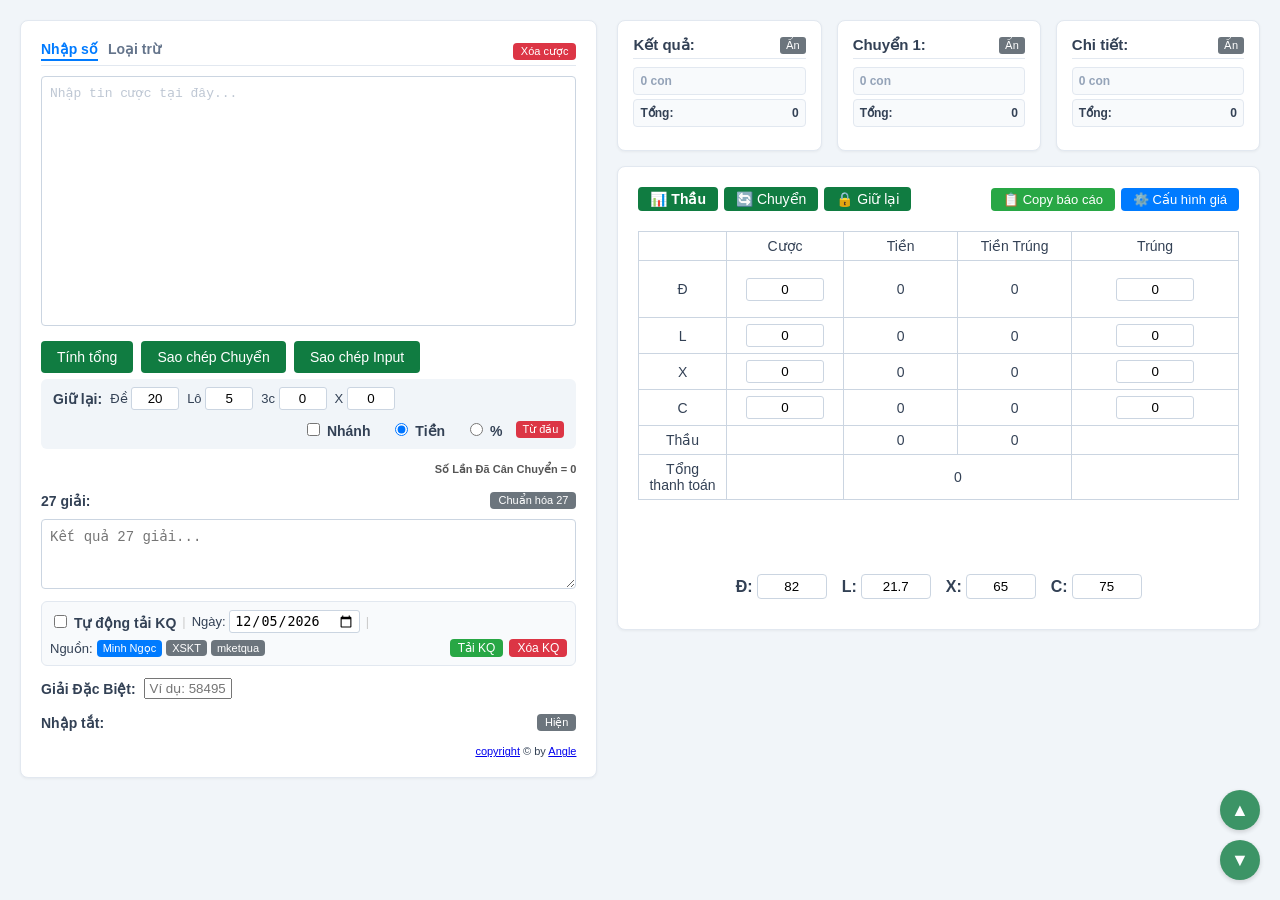
==== commit 43191bcb: "Update index2.html" ====
--- a/index2.html
+++ b/index2.html
@@ -123,7 +123,7 @@
     flex-direction: column;
     gap: 12px;
   }
-  .left-column.hidden, .right-column.hidden {
+  .left-column.mobile-hidden, .right-column.mobile-hidden {
     display: none !important;
   }
   .left-column, .right-column {
@@ -5811,15 +5811,15 @@
     tabBtnReport.classList.remove('active');
     
     // Hide columns
-    if (leftColumn) leftColumn.classList.add('hidden');
-    if (rightColumn) rightColumn.classList.add('hidden');
+    if (leftColumn) leftColumn.classList.add('mobile-hidden');
+    if (rightColumn) rightColumn.classList.add('mobile-hidden');
     
     if (tabName === 'input') {
       tabBtnInput.classList.add('active');
-      if (leftColumn) leftColumn.classList.remove('hidden');
+      if (leftColumn) leftColumn.classList.remove('mobile-hidden');
     } else if (tabName === 'report') {
       tabBtnReport.classList.add('active');
-      if (rightColumn) rightColumn.classList.remove('hidden');
+      if (rightColumn) rightColumn.classList.remove('mobile-hidden');
     }
   }
   
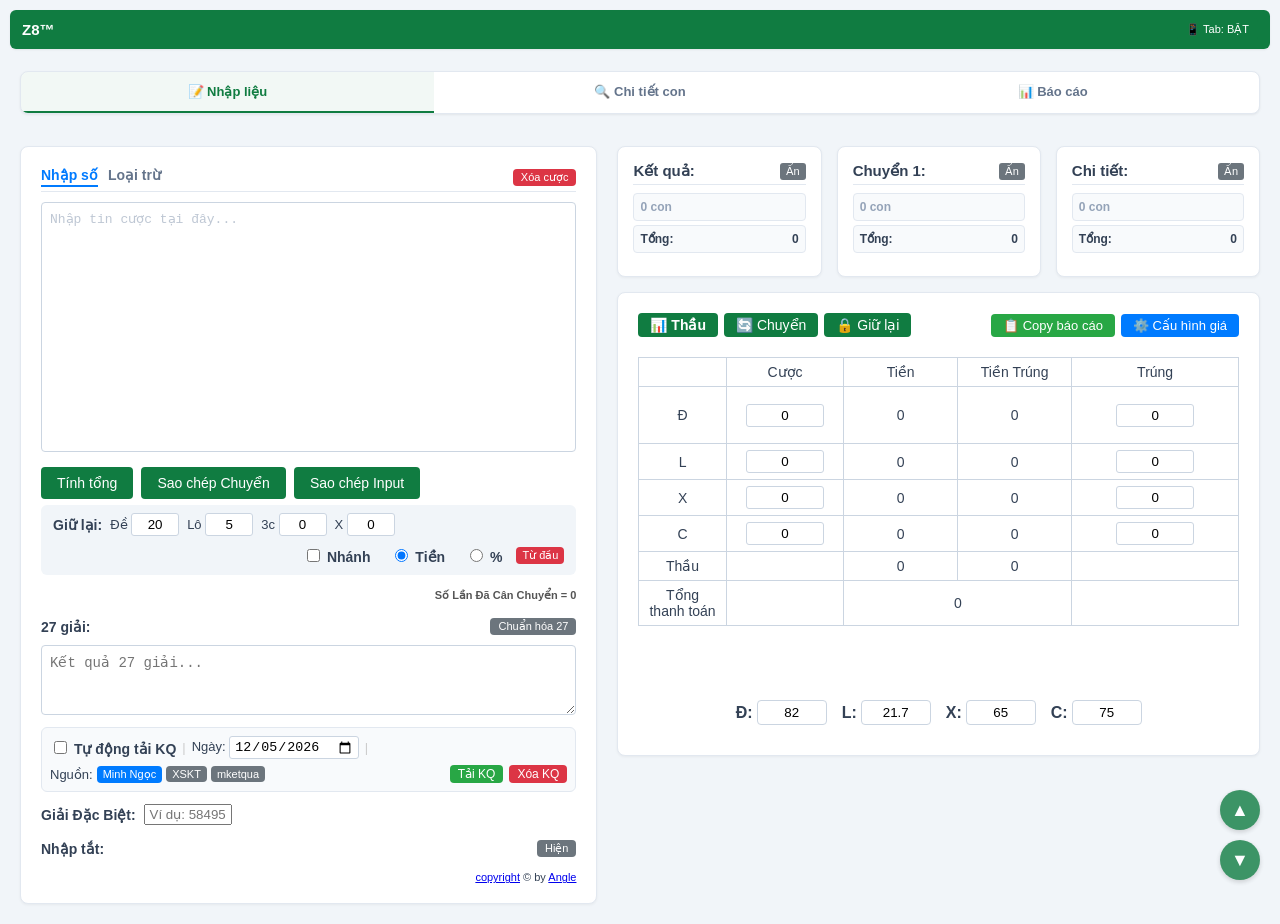
==== commit efe823d1: "Update index2.html" ====
--- a/index2.html
+++ b/index2.html
@@ -545,20 +545,30 @@
 </head>
 
 <body>
+  <header style="background-color: var(--primary-color); color: white; display: flex; justify-content: space-between; align-items: center; padding: 8px 12px; border-radius: 6px; margin-bottom: 12px; font-size: 13px; box-shadow: var(--shadow);">
+    <span style="font-weight: bold; font-size: 15px;">Z8™</span>
+    <button id="mobileTabToggle" style="background: transparent; color: white; border: 1px solid rgba(255,255,255,0.4); padding: 4px 8px; font-size: 11px; border-radius: 4px; cursor: pointer; transition: background 0.2s;" title="Bật/Tắt chế độ Tab trên điện thoại">
+      <span id="mobileTabToggleText">📱 Tab: BẬT</span>
+    </button>
+  </header>
   <div class="app-container">
     <!-- Mobile Tab Navigation (Only visible on screens < 1024px) -->
-    <div class="mobile-nav-tabs">
+    <div class="mobile-nav-tabs" id="mobileTabContainer">
       <button type="button" id="mobileTabBtnInput" class="mobile-tab-btn active">
-        📝 Nhập liệu & KQXS
+        📝 Nhập liệu
+      </button>
+      <button type="button" id="mobileTabBtnDetail" class="mobile-tab-btn">
+        🔍 Chi tiết con
       </button>
       <button type="button" id="mobileTabBtnReport" class="mobile-tab-btn">
-        📊 Kết quả & Báo cáo
+        📊 Báo cáo
       </button>
     </div>
 
     <div class="main-layout">
       <!-- Cột bên trái: Nhập liệu và cấu hình -->
       <div class="left-column" id="leftColumn">
+        <div id="betInputContainer" style="display: flex; flex-direction: column; gap: 15px;">
         <div class="input-section">
           <div style="display: flex; justify-content: space-between; align-items: center; margin-bottom: 4px; border-bottom: 1px solid #e2e8f0; padding-bottom: 4px; select-none;">
             <div style="display: flex; gap: 10px;">
@@ -622,8 +632,9 @@
             <span id="balanceCounterLabel" style="font-size: 11px; font-weight: bold; color: #555;">Số Lần Đã Cân Chuyển = 0</span>
           </div>
         </div>
+        </div>
         
-        <div class="input-section">
+        <div class="input-section" id="lotteryResultsPanel">
           <div style="display: flex; justify-content: space-between; align-items: center; margin-bottom: 4px;">
             <label for="twentySevenNumbers" style="font-weight: 600; font-size: 14px;">27 giải:</label>
             <button id="normalizeButton" style="background-color: #6c757d; color: white; padding: 2px 8px; font-size: 11px; border: none; border-radius: 4px; cursor: pointer; transition: background 0.2s;">Chuẩn hóa 27</button>
@@ -671,7 +682,7 @@
 
       <!-- Cột bên phải: Hiển thị kết quả tính toán -->
       <div class="right-column" id="rightColumn">
-        <div class="results-grid">
+        <div class="results-grid" id="cardsGrid">
           <!-- Kết quả Card -->
           <div class="result-section">
             <h3 onclick="toggleCardDetail('result')" style="cursor: pointer; display: flex; align-items: center; justify-content: space-between; margin-top: 0; font-size: 15px; border-bottom: 1px solid #e2e8f0; padding-bottom: 4px; user-select: none;">
@@ -735,7 +746,7 @@
           </div>
         </div>
     <!-- Phần báo cáo ở dưới cùng -->
-    <div class="bottom-layout">
+    <div class="bottom-layout" id="baoCaoThauCard">
       <div style="font-size: 14px; user-select: none; display: flex; align-items: center; justify-content: space-between; width: 100%; max-width: 650px; margin-bottom: 8px; flex-wrap: wrap; gap: 8px;">
         <div style="display: flex; align-items: center; gap: 6px;">
 
@@ -5796,38 +5807,113 @@
   if (fEl) fEl.textContent = total - bonusTotal;
 }
 
+let useMobileTabs = true;
+let currentMobileTab = 'input'; // 'input' hoặc 'report'
+
 function initMobileTabs() {
+  const toggleBtn = document.getElementById('mobileTabToggle');
+  const toggleText = document.getElementById('mobileTabToggleText');
+  const tabContainer = document.getElementById('mobileTabContainer');
+  
   const tabBtnInput = document.getElementById('mobileTabBtnInput');
+  const tabBtnDetail = document.getElementById('mobileTabBtnDetail');
   const tabBtnReport = document.getElementById('mobileTabBtnReport');
   
-  const leftColumn = document.getElementById('leftColumn');
-  const rightColumn = document.getElementById('rightColumn');
+  const betInputContainer = document.getElementById('betInputContainer');
+  const lotteryResultsPanel = document.getElementById('lotteryResultsPanel');
+  const cardsGrid = document.getElementById('cardsGrid');
+  const baoCaoThauCard = document.getElementById('baoCaoThauCard');
   
-  if (!tabBtnInput || !tabBtnReport) return;
+  if (!tabBtnInput || !tabBtnDetail || !tabBtnReport) return;
+  
+  // Khôi phục trạng thái bật/tắt Tab từ localStorage
+  const savedUseTabs = localStorage.getItem('z8_use_mobile_tabs');
+  if (savedUseTabs !== null) {
+    useMobileTabs = (savedUseTabs === '1');
+  } else {
+    useMobileTabs = true; // Mặc định là bật
+  }
   
   function showTab(tabName) {
+    currentMobileTab = tabName;
+    if (!useMobileTabs) return;
+    
     // Reset active classes
-    tabBtnInput.classList.remove('active');
-    tabBtnReport.classList.remove('active');
+    [tabBtnInput, tabBtnDetail, tabBtnReport].forEach(btn => {
+      btn.classList.remove('active');
+    });
     
-    // Hide columns
-    if (leftColumn) leftColumn.classList.add('mobile-hidden');
-    if (rightColumn) rightColumn.classList.add('mobile-hidden');
+    // Ẩn tất cả các phần tử trước
+    if (betInputContainer) betInputContainer.classList.add('mobile-hidden');
+    if (cardsGrid) cardsGrid.classList.add('mobile-hidden');
+    if (baoCaoThauCard) baoCaoThauCard.classList.add('mobile-hidden');
+    if (lotteryResultsPanel) lotteryResultsPanel.classList.add('mobile-hidden');
     
     if (tabName === 'input') {
       tabBtnInput.classList.add('active');
-      if (leftColumn) leftColumn.classList.remove('mobile-hidden');
+      
+      // Tab Nhập liệu: Hiện phần nhập cược
+      if (betInputContainer) betInputContainer.classList.remove('mobile-hidden');
+      
+    } else if (tabName === 'detail') {
+      tabBtnDetail.classList.add('active');
+      
+      // Tab Chi tiết con: Hiện 3 card cược
+      if (cardsGrid) cardsGrid.classList.remove('mobile-hidden');
+      
     } else if (tabName === 'report') {
       tabBtnReport.classList.add('active');
-      if (rightColumn) rightColumn.classList.remove('mobile-hidden');
+      
+      // Tab Báo cáo: Hiện Kết quả xổ số + Báo cáo tổng hợp
+      if (lotteryResultsPanel) lotteryResultsPanel.classList.remove('mobile-hidden');
+      if (baoCaoThauCard) baoCaoThauCard.classList.remove('mobile-hidden');
+    }
+  }
+  
+  function applyMobileTabsMode() {
+    if (useMobileTabs) {
+      if (toggleText) toggleText.textContent = "📱 Tab: BẬT";
+      if (toggleBtn) {
+        toggleBtn.style.backgroundColor = "var(--primary-color)";
+        toggleBtn.style.borderColor = "transparent";
+        toggleBtn.style.opacity = "1";
+      }
+      if (tabContainer) {
+        tabContainer.style.display = "flex";
+      }
+      showTab(currentMobileTab);
+    } else {
+      if (toggleText) toggleText.textContent = "📱 Tab: TẮT";
+      if (toggleBtn) {
+        toggleBtn.style.backgroundColor = "transparent";
+        toggleBtn.style.borderColor = "rgba(255,255,255,0.4)";
+        toggleBtn.style.opacity = "0.7";
+      }
+      if (tabContainer) {
+        tabContainer.style.display = "none";
+      }
+      // Hiện tất cả các phần tử (xóa mobile-hidden)
+      if (betInputContainer) betInputContainer.classList.remove('mobile-hidden');
+      if (cardsGrid) cardsGrid.classList.remove('mobile-hidden');
+      if (baoCaoThauCard) baoCaoThauCard.classList.remove('mobile-hidden');
+      if (lotteryResultsPanel) lotteryResultsPanel.classList.remove('mobile-hidden');
     }
   }
   
   tabBtnInput.addEventListener('click', () => showTab('input'));
+  tabBtnDetail.addEventListener('click', () => showTab('detail'));
   tabBtnReport.addEventListener('click', () => showTab('report'));
   
-  // Initialize default view
-  showTab('input');
+  if (toggleBtn) {
+    toggleBtn.addEventListener('click', () => {
+      useMobileTabs = !useMobileTabs;
+      localStorage.setItem('z8_use_mobile_tabs', useMobileTabs ? '1' : '0');
+      applyMobileTabsMode();
+    });
+  }
+  
+  // Khởi tạo hiển thị lần đầu
+  applyMobileTabsMode();
 }
 
 // DOM loaded hooks
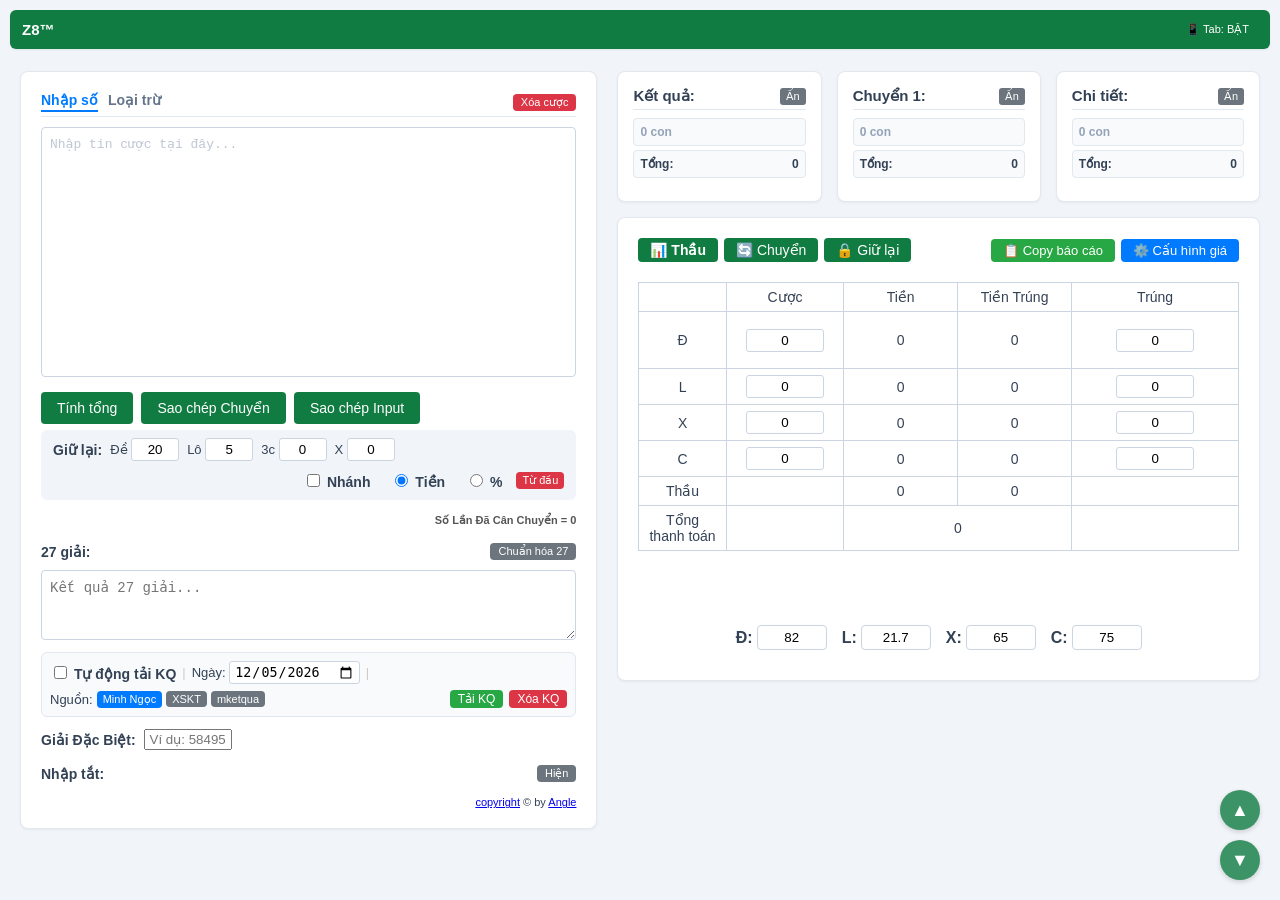
==== commit 8ac5aa5a: "Update index2.html" ====
--- a/index2.html
+++ b/index2.html
@@ -87,7 +87,7 @@
 
 /* Mobile Tab buttons */
 .mobile-nav-tabs {
-  display: none;
+  display: none !important;
   background: var(--card-bg);
   border: var(--card-border);
   border-radius: 8px;
@@ -117,13 +117,16 @@
 
 @media (max-width: 1023px) {
   .mobile-nav-tabs {
-    display: flex;
+    display: flex !important;
+  }
+  .mobile-nav-tabs.hidden {
+    display: none !important;
   }
   .main-layout {
     flex-direction: column;
     gap: 12px;
   }
-  .left-column.mobile-hidden, .right-column.mobile-hidden {
+  .mobile-hidden {
     display: none !important;
   }
   .left-column, .right-column {
@@ -670,7 +673,7 @@
           </div>
         </div>
 
-        <div class="input-section">
+        <div class="input-section" id="shortcutsPanel">
           <div style="display: flex; justify-content: space-between; align-items: center; margin-bottom: 4px;">
             <label style="font-weight: 600; font-size: 14px;"><a href="nhaptat.html" style="color: inherit; text-decoration: none;">Nhập tắt:</a></label>
             <button id="btnToggleShortcuts" style="padding: 2px 8px; font-size: 11px; background-color: #6c757d; color: white; border: none; border-radius: 4px; cursor: pointer; transition: background 0.2s;">Hiện</button>
@@ -5819,7 +5822,11 @@
   const tabBtnDetail = document.getElementById('mobileTabBtnDetail');
   const tabBtnReport = document.getElementById('mobileTabBtnReport');
   
+  const leftColumn = document.getElementById('leftColumn');
+  const rightColumn = document.getElementById('rightColumn');
+  
   const betInputContainer = document.getElementById('betInputContainer');
+  const shortcutsPanel = document.getElementById('shortcutsPanel');
   const lotteryResultsPanel = document.getElementById('lotteryResultsPanel');
   const cardsGrid = document.getElementById('cardsGrid');
   const baoCaoThauCard = document.getElementById('baoCaoThauCard');
@@ -5844,28 +5851,38 @@
     });
     
     // Ẩn tất cả các phần tử trước
+    if (leftColumn) leftColumn.classList.add('mobile-hidden');
+    if (rightColumn) rightColumn.classList.add('mobile-hidden');
+    
     if (betInputContainer) betInputContainer.classList.add('mobile-hidden');
+    if (shortcutsPanel) shortcutsPanel.classList.add('mobile-hidden');
+    if (lotteryResultsPanel) lotteryResultsPanel.classList.add('mobile-hidden');
     if (cardsGrid) cardsGrid.classList.add('mobile-hidden');
     if (baoCaoThauCard) baoCaoThauCard.classList.add('mobile-hidden');
-    if (lotteryResultsPanel) lotteryResultsPanel.classList.add('mobile-hidden');
     
     if (tabName === 'input') {
       tabBtnInput.classList.add('active');
       
-      // Tab Nhập liệu: Hiện phần nhập cược
+      // Tab Nhập liệu: Hiện cột trái + phần nhập cược & shortcuts
+      if (leftColumn) leftColumn.classList.remove('mobile-hidden');
       if (betInputContainer) betInputContainer.classList.remove('mobile-hidden');
+      if (shortcutsPanel) shortcutsPanel.classList.remove('mobile-hidden');
       
     } else if (tabName === 'detail') {
       tabBtnDetail.classList.add('active');
       
-      // Tab Chi tiết con: Hiện 3 card cược
+      // Tab Chi tiết con: Hiện cột phải + 3 card cược
+      if (rightColumn) rightColumn.classList.remove('mobile-hidden');
       if (cardsGrid) cardsGrid.classList.remove('mobile-hidden');
       
     } else if (tabName === 'report') {
       tabBtnReport.classList.add('active');
       
-      // Tab Báo cáo: Hiện Kết quả xổ số + Báo cáo tổng hợp
+      // Tab Báo cáo: Hiện cột trái (chỉ hiện KQXS) + cột phải (chỉ hiện Báo cáo)
+      if (leftColumn) leftColumn.classList.remove('mobile-hidden');
       if (lotteryResultsPanel) lotteryResultsPanel.classList.remove('mobile-hidden');
+      
+      if (rightColumn) rightColumn.classList.remove('mobile-hidden');
       if (baoCaoThauCard) baoCaoThauCard.classList.remove('mobile-hidden');
     }
   }
@@ -5879,7 +5896,7 @@
         toggleBtn.style.opacity = "1";
       }
       if (tabContainer) {
-        tabContainer.style.display = "flex";
+        tabContainer.classList.remove('hidden');
       }
       showTab(currentMobileTab);
     } else {
@@ -5890,10 +5907,13 @@
         toggleBtn.style.opacity = "0.7";
       }
       if (tabContainer) {
-        tabContainer.style.display = "none";
+        tabContainer.classList.add('hidden');
       }
       // Hiện tất cả các phần tử (xóa mobile-hidden)
+      if (leftColumn) leftColumn.classList.remove('mobile-hidden');
+      if (rightColumn) rightColumn.classList.remove('mobile-hidden');
       if (betInputContainer) betInputContainer.classList.remove('mobile-hidden');
+      if (shortcutsPanel) shortcutsPanel.classList.remove('mobile-hidden');
       if (cardsGrid) cardsGrid.classList.remove('mobile-hidden');
       if (baoCaoThauCard) baoCaoThauCard.classList.remove('mobile-hidden');
       if (lotteryResultsPanel) lotteryResultsPanel.classList.remove('mobile-hidden');
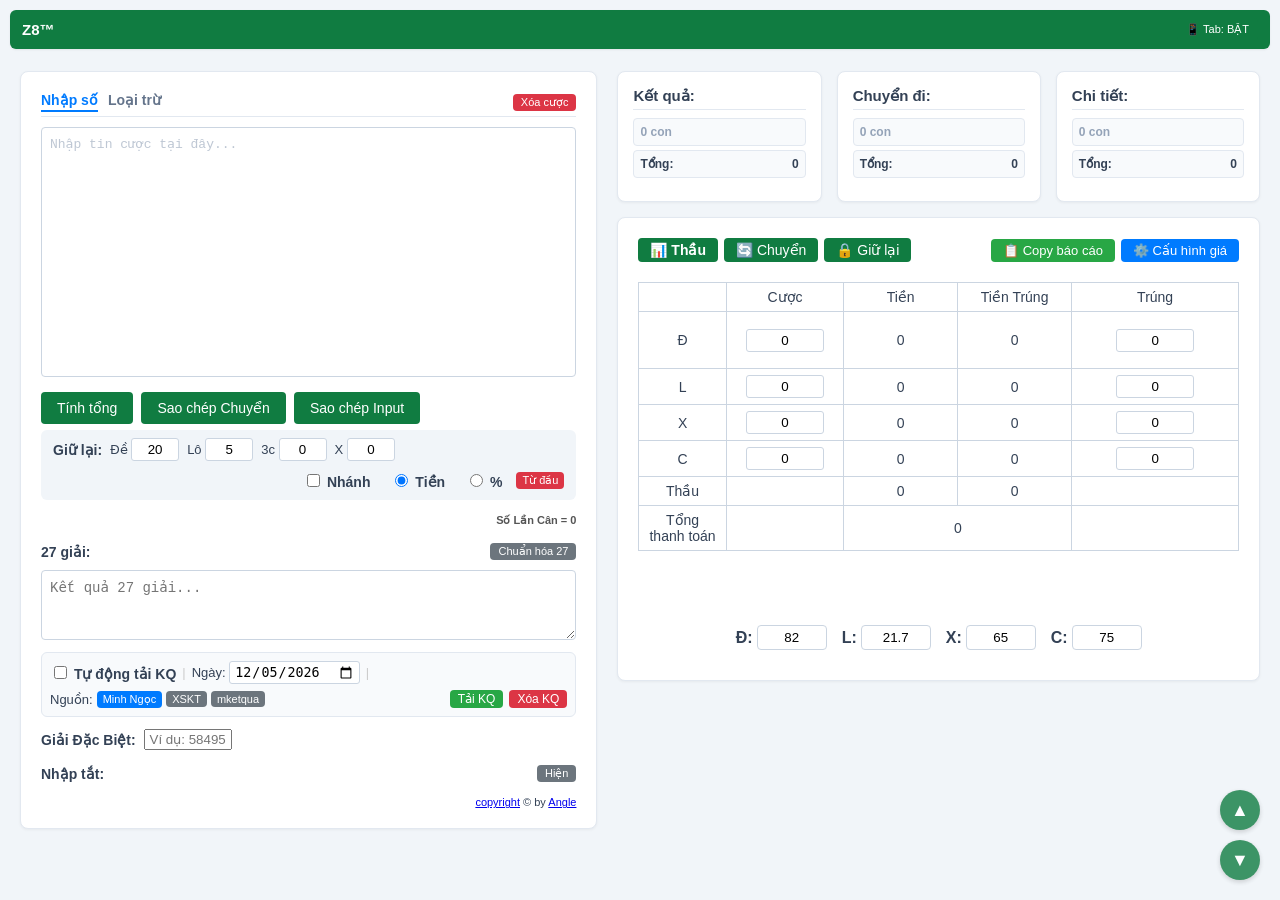
==== commit fa40a325: "Update index2.html" ====
--- a/index2.html
+++ b/index2.html
@@ -115,6 +115,10 @@
   background-color: rgba(16, 124, 65, 0.05);
 }
 
+.mobile-sub-tabs {
+  display: none !important;
+}
+
 @media (max-width: 1023px) {
   .mobile-nav-tabs {
     display: flex !important;
@@ -130,12 +134,45 @@
     display: none !important;
   }
   .left-column, .right-column {
-    display: flex !important;
+    display: flex;
     width: 100% !important;
     box-sizing: border-box;
   }
   .results-grid {
     grid-template-columns: 1fr !important;
+  }
+  .mobile-sub-tabs {
+    display: flex;
+    background: var(--card-bg);
+    border: 1px solid var(--card-border);
+    border-radius: 6px;
+    margin-bottom: 12px;
+    overflow: hidden;
+    padding: 2px;
+    gap: 2px;
+  }
+  .sub-tab-btn {
+    flex: 1;
+    padding: 8px 5px;
+    font-size: 12px;
+    font-weight: bold;
+    text-align: center;
+    border: none;
+    background: transparent;
+    color: #64748b;
+    border-radius: 4px;
+    cursor: pointer;
+    transition: all 0.2s;
+  }
+  .sub-tab-btn.active {
+    background: var(--primary-color);
+    color: white;
+  }
+  .dark .sub-tab-btn {
+    color: #94a3b8;
+  }
+  .dark .sub-tab-btn.active {
+    color: white;
   }
 }
 @media (min-width: 1024px) {
@@ -561,7 +598,7 @@
         📝 Nhập liệu
       </button>
       <button type="button" id="mobileTabBtnDetail" class="mobile-tab-btn">
-        🔍 Chi tiết con
+        🔍 Chi tiết
       </button>
       <button type="button" id="mobileTabBtnReport" class="mobile-tab-btn">
         📊 Báo cáo
@@ -632,7 +669,7 @@
             <span class="hidden"><span id="lblBranch3cL">Nh.3cL</span> <input type="text" id="retainBranch3cL" value="0" inputmode="decimal" style="width: 55px; text-align: center;"></span>
           </div>
           <div style="margin-top: 4px; text-align: right;">
-            <span id="balanceCounterLabel" style="font-size: 11px; font-weight: bold; color: #555;">Số Lần Đã Cân Chuyển = 0</span>
+            <span id="balanceCounterLabel" style="font-size: 11px; font-weight: bold; color: #555;">Số Lần Cân = 0</span>
           </div>
         </div>
         </div>
@@ -685,12 +722,18 @@
 
       <!-- Cột bên phải: Hiển thị kết quả tính toán -->
       <div class="right-column" id="rightColumn">
+        <!-- Thanh Tab phụ cho 3 card cược trên Mobile -->
+        <div id="mobileSubTabContainer" class="mobile-sub-tabs">
+          <button type="button" id="subTabBtnResult" class="sub-tab-btn active" onclick="showSubTab('result')">Kết quả</button>
+          <button type="button" id="subTabBtnTransfer" class="sub-tab-btn" onclick="showSubTab('transfer')">Chuyển đi</button>
+          <button type="button" id="subTabBtnDetail" class="sub-tab-btn" onclick="showSubTab('detail')">Chi tiết</button>
+        </div>
+
         <div class="results-grid" id="cardsGrid">
           <!-- Kết quả Card -->
-          <div class="result-section">
-            <h3 onclick="toggleCardDetail('result')" style="cursor: pointer; display: flex; align-items: center; justify-content: space-between; margin-top: 0; font-size: 15px; border-bottom: 1px solid #e2e8f0; padding-bottom: 4px; user-select: none;">
+          <div class="result-section" id="cardResult">
+            <h3 style="display: flex; align-items: center; justify-content: space-between; margin-top: 0; font-size: 15px; border-bottom: 1px solid #e2e8f0; padding-bottom: 4px;">
               <span>Kết quả:</span>
-              <button id="toggleBtn-result" style="padding: 2px 6px; font-size: 11px; background: #6c757d; border: none; border-radius: 3px; color: white;">Ẩn</button>
             </h3>
             <div style="font-size: 12px; margin-bottom: 8px;">
               <div id="numResults" style="background: #f8fafc; border: 1px solid #e2e8f0; border-radius: 4px; padding: 6px; margin-bottom: 4px;">
@@ -706,10 +749,9 @@
           </div>
           
           <!-- Chuyển Card -->
-          <div class="result-section">
-            <h3 onclick="toggleCardDetail('modifiedResult')" style="cursor: pointer; display: flex; align-items: center; justify-content: space-between; margin-top: 0; font-size: 15px; border-bottom: 1px solid #e2e8f0; padding-bottom: 4px; user-select: none;">
-              <span id="transferHeaderTitle">Chuyển 1:</span>
-              <button id="toggleBtn-modifiedResult" style="padding: 2px 6px; font-size: 11px; background: #6c757d; border: none; border-radius: 3px; color: white;">Ẩn</button>
+          <div class="result-section" id="cardTransfer">
+            <h3 style="display: flex; align-items: center; justify-content: space-between; margin-top: 0; font-size: 15px; border-bottom: 1px solid #e2e8f0; padding-bottom: 4px;">
+              <span id="transferHeaderTitle">Chuyển đi:</span>
             </h3>
             <div style="font-size: 12px; margin-bottom: 8px;">
               <div id="modifiedNumResults" style="background: #f8fafc; border: 1px solid #e2e8f0; border-radius: 4px; padding: 6px; margin-bottom: 4px;">
@@ -730,10 +772,9 @@
           </div>
 
           <!-- Chi tiết Card -->
-          <div class="result-section">
-            <h3 onclick="toggleCardDetail('inputList')" style="cursor: pointer; display: flex; align-items: center; justify-content: space-between; margin-top: 0; font-size: 15px; border-bottom: 1px solid #e2e8f0; padding-bottom: 4px; user-select: none;">
+          <div class="result-section" id="cardDetail">
+            <h3 style="display: flex; align-items: center; justify-content: space-between; margin-top: 0; font-size: 15px; border-bottom: 1px solid #e2e8f0; padding-bottom: 4px;">
               <span>Chi tiết:</span>
-              <button id="toggleBtn-inputList" style="padding: 2px 6px; font-size: 11px; background: #6c757d; border: none; border-radius: 3px; color: white;">Ẩn</button>
             </h3>
             <div style="font-size: 12px; margin-bottom: 8px;">
               <div id="inputListCount" style="background: #f8fafc; border: 1px solid #e2e8f0; border-radius: 4px; padding: 6px; margin-bottom: 4px;">
@@ -2816,7 +2857,7 @@
       const parsed = JSON.parse(savedBalanceState);
       Object.assign(balanceState, parsed);
       const counterLabel = document.getElementById('balanceCounterLabel');
-      if (counterLabel) counterLabel.textContent = `Số Lần Đã Cân Chuyển = ${balanceState.step}`;
+      if (counterLabel) counterLabel.textContent = `Số Lần Cân = ${balanceState.step}`;
     } catch (e) {
       console.error("Error parsing balanceState:", e);
     }
@@ -4437,13 +4478,23 @@
   balanceState.isPendingCalculated = false;
 
   const counterLabel = document.getElementById('balanceCounterLabel');
-  if (counterLabel) counterLabel.textContent = `Số Lần Đã Cân Chuyển = ${balanceState.step}`;
+  if (counterLabel) counterLabel.textContent = `Số Lần Cân = ${balanceState.step}`;
 
   // Switch to the latest step tab
   window.activeStepTab = balanceState.step;
 
   calculateSum(true);
   updateTransferStepsUI();
+  
+  const isMobile = window.matchMedia("(max-width: 1023px)").matches;
+  if (isMobile) {
+    if (typeof window.showMobileTab === 'function') {
+      window.showMobileTab('detail');
+    }
+    if (typeof window.showSubTab === 'function') {
+      window.showSubTab('transfer');
+    }
+  }
   return true;
 }
 
@@ -4526,7 +4577,7 @@
   localStorage.removeItem('z8_retain_branch_3cl');
 
   const counterLabel = document.getElementById('balanceCounterLabel');
-  if (counterLabel) counterLabel.textContent = 'Số Lần Đã Cân Chuyển = 0';
+  if (counterLabel) counterLabel.textContent = 'Số Lần Cân = 0';
 
   updateTwoDigitBoard();
   calculateSum();
@@ -5808,6 +5859,52 @@
   const total = tEl ? (parseInt(tEl.textContent) || 0) : 0;
   const bonusTotal = btEl ? (parseInt(btEl.textContent) || 0) : 0;
   if (fEl) fEl.textContent = total - bonusTotal;
+}
+
+let currentSubTab = 'result'; // 'result', 'transfer', 'detail'
+
+function showSubTab(subTabName) {
+  currentSubTab = subTabName;
+  
+  const isMobile = window.matchMedia("(max-width: 1023px)").matches;
+  if (!isMobile) {
+    // Restore all on PC
+    ['cardResult', 'cardTransfer', 'cardDetail'].forEach(id => {
+      const el = document.getElementById(id);
+      if (el) el.classList.remove('mobile-hidden');
+    });
+    return;
+  }
+  
+  const btnResult = document.getElementById('subTabBtnResult');
+  const btnTransfer = document.getElementById('subTabBtnTransfer');
+  const btnDetail = document.getElementById('subTabBtnDetail');
+  
+  const cardResult = document.getElementById('cardResult');
+  const cardTransfer = document.getElementById('cardTransfer');
+  const cardDetail = document.getElementById('cardDetail');
+  
+  // Reset active buttons
+  [btnResult, btnTransfer, btnDetail].forEach(btn => {
+    if (btn) btn.classList.remove('active');
+  });
+  
+  // Hide all cards
+  [cardResult, cardTransfer, cardDetail].forEach(card => {
+    if (card) card.classList.add('mobile-hidden');
+  });
+  
+  // Show selected card and active button
+  if (subTabName === 'result') {
+    if (btnResult) btnResult.classList.add('active');
+    if (cardResult) cardResult.classList.remove('mobile-hidden');
+  } else if (subTabName === 'transfer') {
+    if (btnTransfer) btnTransfer.classList.add('active');
+    if (cardTransfer) cardTransfer.classList.remove('mobile-hidden');
+  } else if (subTabName === 'detail') {
+    if (btnDetail) btnDetail.classList.add('active');
+    if (cardDetail) cardDetail.classList.remove('mobile-hidden');
+  }
 }
 
 let useMobileTabs = true;
@@ -5843,6 +5940,15 @@
   
   function showTab(tabName) {
     currentMobileTab = tabName;
+    
+    // Luôn ẩn/hiện subTabContainer dựa trên tab hiện tại
+    const subTabContainer = document.getElementById('mobileSubTabContainer');
+    if (subTabContainer) {
+      if (useMobileTabs && tabName !== 'detail') {
+        subTabContainer.classList.add('mobile-hidden');
+      }
+    }
+    
     if (!useMobileTabs) return;
     
     // Reset active classes
@@ -5871,9 +5977,11 @@
     } else if (tabName === 'detail') {
       tabBtnDetail.classList.add('active');
       
-      // Tab Chi tiết con: Hiện cột phải + 3 card cược
+      // Tab Chi tiết: Hiện cột phải + 3 card cược (theo dạng sub tabs)
       if (rightColumn) rightColumn.classList.remove('mobile-hidden');
       if (cardsGrid) cardsGrid.classList.remove('mobile-hidden');
+      if (subTabContainer) subTabContainer.classList.remove('mobile-hidden');
+      showSubTab(currentSubTab);
       
     } else if (tabName === 'report') {
       tabBtnReport.classList.add('active');
@@ -5886,8 +5994,10 @@
       if (baoCaoThauCard) baoCaoThauCard.classList.remove('mobile-hidden');
     }
   }
+  window.showMobileTab = showTab;
   
   function applyMobileTabsMode() {
+    const subTabContainer = document.getElementById('mobileSubTabContainer');
     if (useMobileTabs) {
       if (toggleText) toggleText.textContent = "📱 Tab: BẬT";
       if (toggleBtn) {
@@ -5917,6 +6027,10 @@
       if (cardsGrid) cardsGrid.classList.remove('mobile-hidden');
       if (baoCaoThauCard) baoCaoThauCard.classList.remove('mobile-hidden');
       if (lotteryResultsPanel) lotteryResultsPanel.classList.remove('mobile-hidden');
+      
+      // Hiện thanh tab phụ khi tắt tab lớn
+      if (subTabContainer) subTabContainer.classList.remove('mobile-hidden');
+      showSubTab(currentSubTab);
     }
   }
   
@@ -5931,6 +6045,27 @@
       applyMobileTabsMode();
     });
   }
+  
+  // Lắng nghe thay đổi kích thước cửa sổ để tự động khôi phục các card cược khi về PC
+  window.addEventListener('resize', () => {
+    const isMobile = window.matchMedia("(max-width: 1023px)").matches;
+    const subTabContainer = document.getElementById('mobileSubTabContainer');
+    if (!isMobile) {
+      // Khôi phục tất cả card trên PC
+      ['cardResult', 'cardTransfer', 'cardDetail'].forEach(id => {
+        const el = document.getElementById(id);
+        if (el) el.classList.remove('mobile-hidden');
+      });
+    } else {
+      // Áp dụng lại hiển thị tab phụ trên mobile
+      if (!useMobileTabs || currentMobileTab === 'detail') {
+        if (subTabContainer) subTabContainer.classList.remove('mobile-hidden');
+        showSubTab(currentSubTab);
+      } else {
+        if (subTabContainer) subTabContainer.classList.add('mobile-hidden');
+      }
+    }
+  });
   
   // Khởi tạo hiển thị lần đầu
   applyMobileTabsMode();
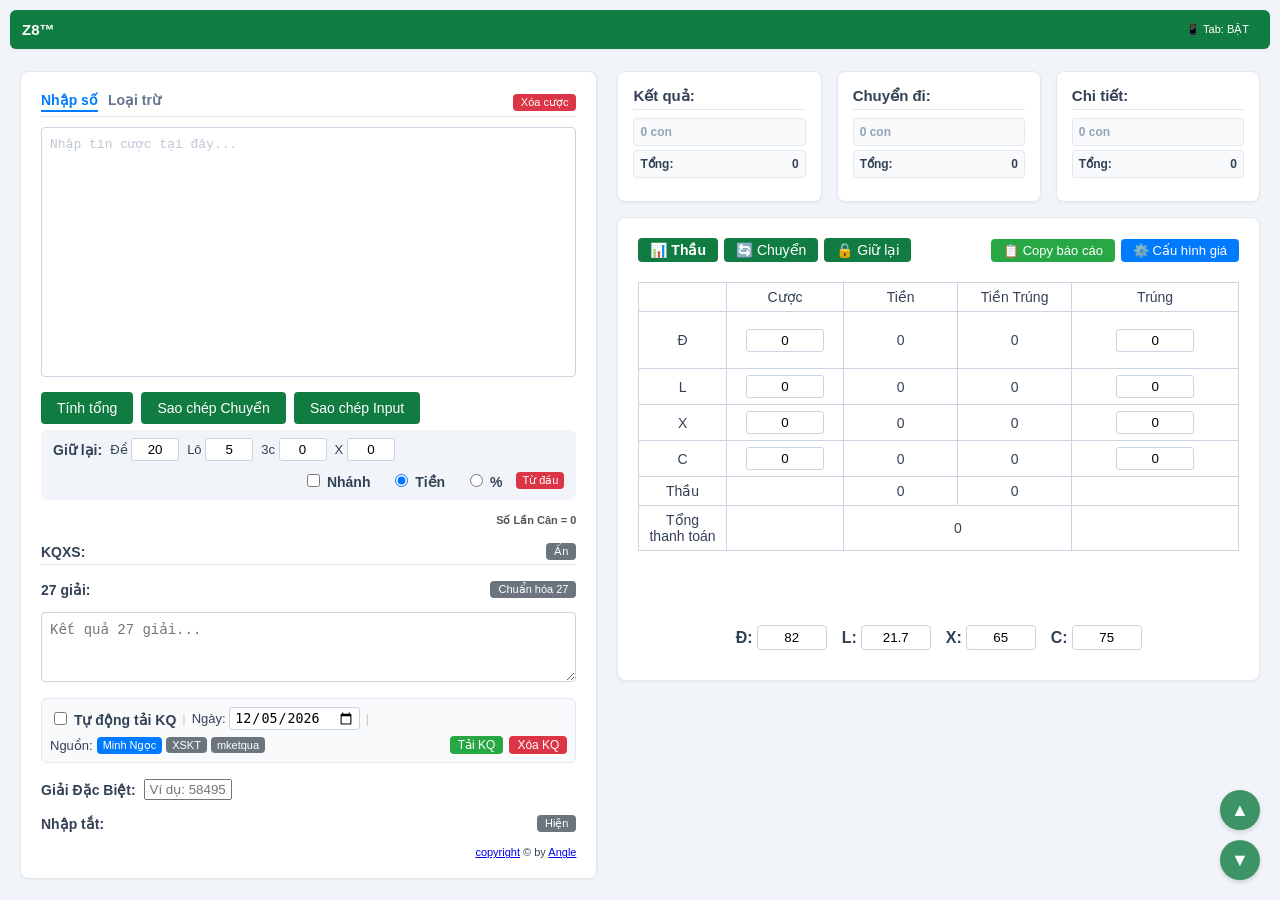
==== commit 540a7e22: "Update index2.html" ====
--- a/index2.html
+++ b/index2.html
@@ -116,7 +116,7 @@
 }
 
 .mobile-sub-tabs {
-  display: none !important;
+  display: none;
 }
 
 @media (max-width: 1023px) {
@@ -142,7 +142,7 @@
     grid-template-columns: 1fr !important;
   }
   .mobile-sub-tabs {
-    display: flex;
+    display: flex !important;
     background: var(--card-bg);
     border: 1px solid var(--card-border);
     border-radius: 6px;
@@ -675,38 +675,45 @@
         </div>
         
         <div class="input-section" id="lotteryResultsPanel">
-          <div style="display: flex; justify-content: space-between; align-items: center; margin-bottom: 4px;">
-            <label for="twentySevenNumbers" style="font-weight: 600; font-size: 14px;">27 giải:</label>
-            <button id="normalizeButton" style="background-color: #6c757d; color: white; padding: 2px 8px; font-size: 11px; border: none; border-radius: 4px; cursor: pointer; transition: background 0.2s;">Chuẩn hóa 27</button>
+          <div style="display: flex; justify-content: space-between; align-items: center; margin-bottom: 4px; border-bottom: 1px solid #e2e8f0; padding-bottom: 4px; user-select: none;">
+            <span style="font-weight: 600; font-size: 14px;">KQXS:</span>
+            <button type="button" id="btnToggleLotteryResults" style="padding: 2px 8px; font-size: 11px; background-color: #6c757d; color: white; border: none; border-radius: 4px; cursor: pointer; transition: background 0.2s;">Hiện</button>
           </div>
-          <textarea id="twentySevenNumbers" rows="3" placeholder="Kết quả 27 giải..."></textarea>
-          <div class="crawler-controls" style="display: flex; align-items: center; gap: 6px; flex-wrap: wrap;">
-            <label><input type="checkbox" id="autoFetchToggle"> Tự động tải KQ</label>
-            <span style="color: #ccc;">|</span>
-            <span>Ngày: <input type="date" id="resultDateInput"></span>
-            <span style="color: #ccc;">|</span>
-            <span style="display: inline-flex; align-items: center; gap: 4px;">
-              Nguồn: 
-              <button type="button" id="btnSourceMinhNgoc" style="padding: 2px 6px; font-size: 11px; border: none; border-radius: 4px; color: white; cursor: pointer;">Minh Ngọc</button>
-              <button type="button" id="btnSourceXSKT" style="padding: 2px 6px; font-size: 11px; border: none; border-radius: 4px; color: white; cursor: pointer;">XSKT</button>
-              <button type="button" id="btnSourceMKetqua" style="padding: 2px 6px; font-size: 11px; border: none; border-radius: 4px; color: white; cursor: pointer;">mketqua</button>
-              <select id="crawlerSource" class="hidden">
-                <option value="minhngoc">Minh Ngọc</option>
-                <option value="xskt">XSKT.com.vn</option>
-                <option value="mketqua">mketqua.net</option>
-              </select>
-            </span>
-            <button id="btnFetchResults" style="padding: 2px 8px; font-size: 12px; margin-left: auto; background-color: #28a745; color: white; border: none; border-radius: 4px; cursor: pointer;">Tải KQ</button>
-            <button type="button" id="btnClearResults" style="padding: 2px 8px; font-size: 12px; background-color: #dc3545; color: white; border: none; border-radius: 4px; cursor: pointer;">Xóa KQ</button>
-            <span id="autoResultStatus" style="font-size: 11px; font-weight: bold; display: none;"></span>
-          </div>
-          <div style="margin-top: 6px; display: flex; align-items: center; gap: 8px; font-size: 13px;">
-            <label for="specialPrizeInput" style="font-weight: bold;">Giải Đặc Biệt: </label>
-            <input type="text" id="specialPrizeInput" style="width: 80px; text-align: center;" placeholder="Ví dụ: 58495">
-          </div>
-          <div id="twoDigitBoardContainer" class="hidden" style="margin-top: 10px;">
-            <label id="lbl27Giai" style="font-size: 12px; font-weight: bold; display: block; margin-bottom: 4px;"></label>
-            <div id="twoDigitBoard" style="display: flex; flex-wrap: wrap; gap: 4px; padding: 8px; background: #f8fafc; border: 1px solid #e2e8f0; border-radius: 4px;"></div>
+          
+          <div id="lotteryResultsBody" class="hidden" style="display: flex; flex-direction: column; gap: 10px; margin-top: 6px;">
+            <div style="display: flex; justify-content: space-between; align-items: center; margin-bottom: 4px;">
+              <label for="twentySevenNumbers" style="font-weight: 600; font-size: 14px;">27 giải:</label>
+              <button id="normalizeButton" style="background-color: #6c757d; color: white; padding: 2px 8px; font-size: 11px; border: none; border-radius: 4px; cursor: pointer; transition: background 0.2s;">Chuẩn hóa 27</button>
+            </div>
+            <textarea id="twentySevenNumbers" rows="3" placeholder="Kết quả 27 giải..."></textarea>
+            <div class="crawler-controls" style="display: flex; align-items: center; gap: 6px; flex-wrap: wrap;">
+              <label><input type="checkbox" id="autoFetchToggle"> Tự động tải KQ</label>
+              <span style="color: #ccc;">|</span>
+              <span>Ngày: <input type="date" id="resultDateInput"></span>
+              <span style="color: #ccc;">|</span>
+              <span style="display: inline-flex; align-items: center; gap: 4px;">
+                Nguồn: 
+                <button type="button" id="btnSourceMinhNgoc" style="padding: 2px 6px; font-size: 11px; border: none; border-radius: 4px; color: white; cursor: pointer;">Minh Ngọc</button>
+                <button type="button" id="btnSourceXSKT" style="padding: 2px 6px; font-size: 11px; border: none; border-radius: 4px; color: white; cursor: pointer;">XSKT</button>
+                <button type="button" id="btnSourceMKetqua" style="padding: 2px 6px; font-size: 11px; border: none; border-radius: 4px; color: white; cursor: pointer;">mketqua</button>
+                <select id="crawlerSource" class="hidden">
+                  <option value="minhngoc">Minh Ngọc</option>
+                  <option value="xskt">XSKT.com.vn</option>
+                  <option value="mketqua">mketqua.net</option>
+                </select>
+              </span>
+              <button id="btnFetchResults" style="padding: 2px 8px; font-size: 12px; margin-left: auto; background-color: #28a745; color: white; border: none; border-radius: 4px; cursor: pointer;">Tải KQ</button>
+              <button type="button" id="btnClearResults" style="padding: 2px 8px; font-size: 12px; background-color: #dc3545; color: white; border: none; border-radius: 4px; cursor: pointer;">Xóa KQ</button>
+              <span id="autoResultStatus" style="font-size: 11px; font-weight: bold; display: none;"></span>
+            </div>
+            <div style="margin-top: 6px; display: flex; align-items: center; gap: 8px; font-size: 13px;">
+              <label for="specialPrizeInput" style="font-weight: bold;">Giải Đặc Biệt: </label>
+              <input type="text" id="specialPrizeInput" style="width: 80px; text-align: center;" placeholder="Ví dụ: 58495">
+            </div>
+            <div id="twoDigitBoardContainer" class="hidden" style="margin-top: 10px;">
+              <label id="lbl27Giai" style="font-size: 12px; font-weight: bold; display: block; margin-bottom: 4px;"></label>
+              <div id="twoDigitBoard" style="display: flex; flex-wrap: wrap; gap: 4px; padding: 8px; background: #f8fafc; border: 1px solid #e2e8f0; border-radius: 4px;"></div>
+            </div>
           </div>
         </div>
 
@@ -6071,6 +6078,45 @@
   applyMobileTabsMode();
 }
 
+function initLotteryResultsToggle() {
+  const btnToggle = document.getElementById('btnToggleLotteryResults');
+  const body = document.getElementById('lotteryResultsBody');
+  if (!btnToggle || !body) return;
+
+  const isMobile = window.matchMedia("(max-width: 1023px)").matches;
+  if (!isMobile) {
+    body.classList.remove('hidden');
+    body.style.display = 'flex';
+    btnToggle.textContent = 'Ẩn';
+  } else {
+    body.classList.add('hidden');
+    body.style.display = 'none';
+    btnToggle.textContent = 'Hiện';
+  }
+
+  btnToggle.addEventListener('click', () => {
+    const isHidden = body.classList.contains('hidden') || body.style.display === 'none';
+    if (isHidden) {
+      body.classList.remove('hidden');
+      body.style.display = 'flex';
+      btnToggle.textContent = 'Ẩn';
+    } else {
+      body.classList.add('hidden');
+      body.style.display = 'none';
+      btnToggle.textContent = 'Hiện';
+    }
+  });
+
+  window.addEventListener('resize', () => {
+    const isMobileResize = window.matchMedia("(max-width: 1023px)").matches;
+    if (!isMobileResize) {
+      body.classList.remove('hidden');
+      body.style.display = 'flex';
+      btnToggle.textContent = 'Ẩn';
+    }
+  });
+}
+
 // DOM loaded hooks
 document.addEventListener("DOMContentLoaded", () => {
   // Nạp phần trăm mặc định nếu rỗng
@@ -6090,6 +6136,7 @@
   setupEventListeners();
   loadAppState();
   initMobileTabs();
+  initLotteryResultsToggle();
 });
 </script>
     <div class="scroll-btn-container">
